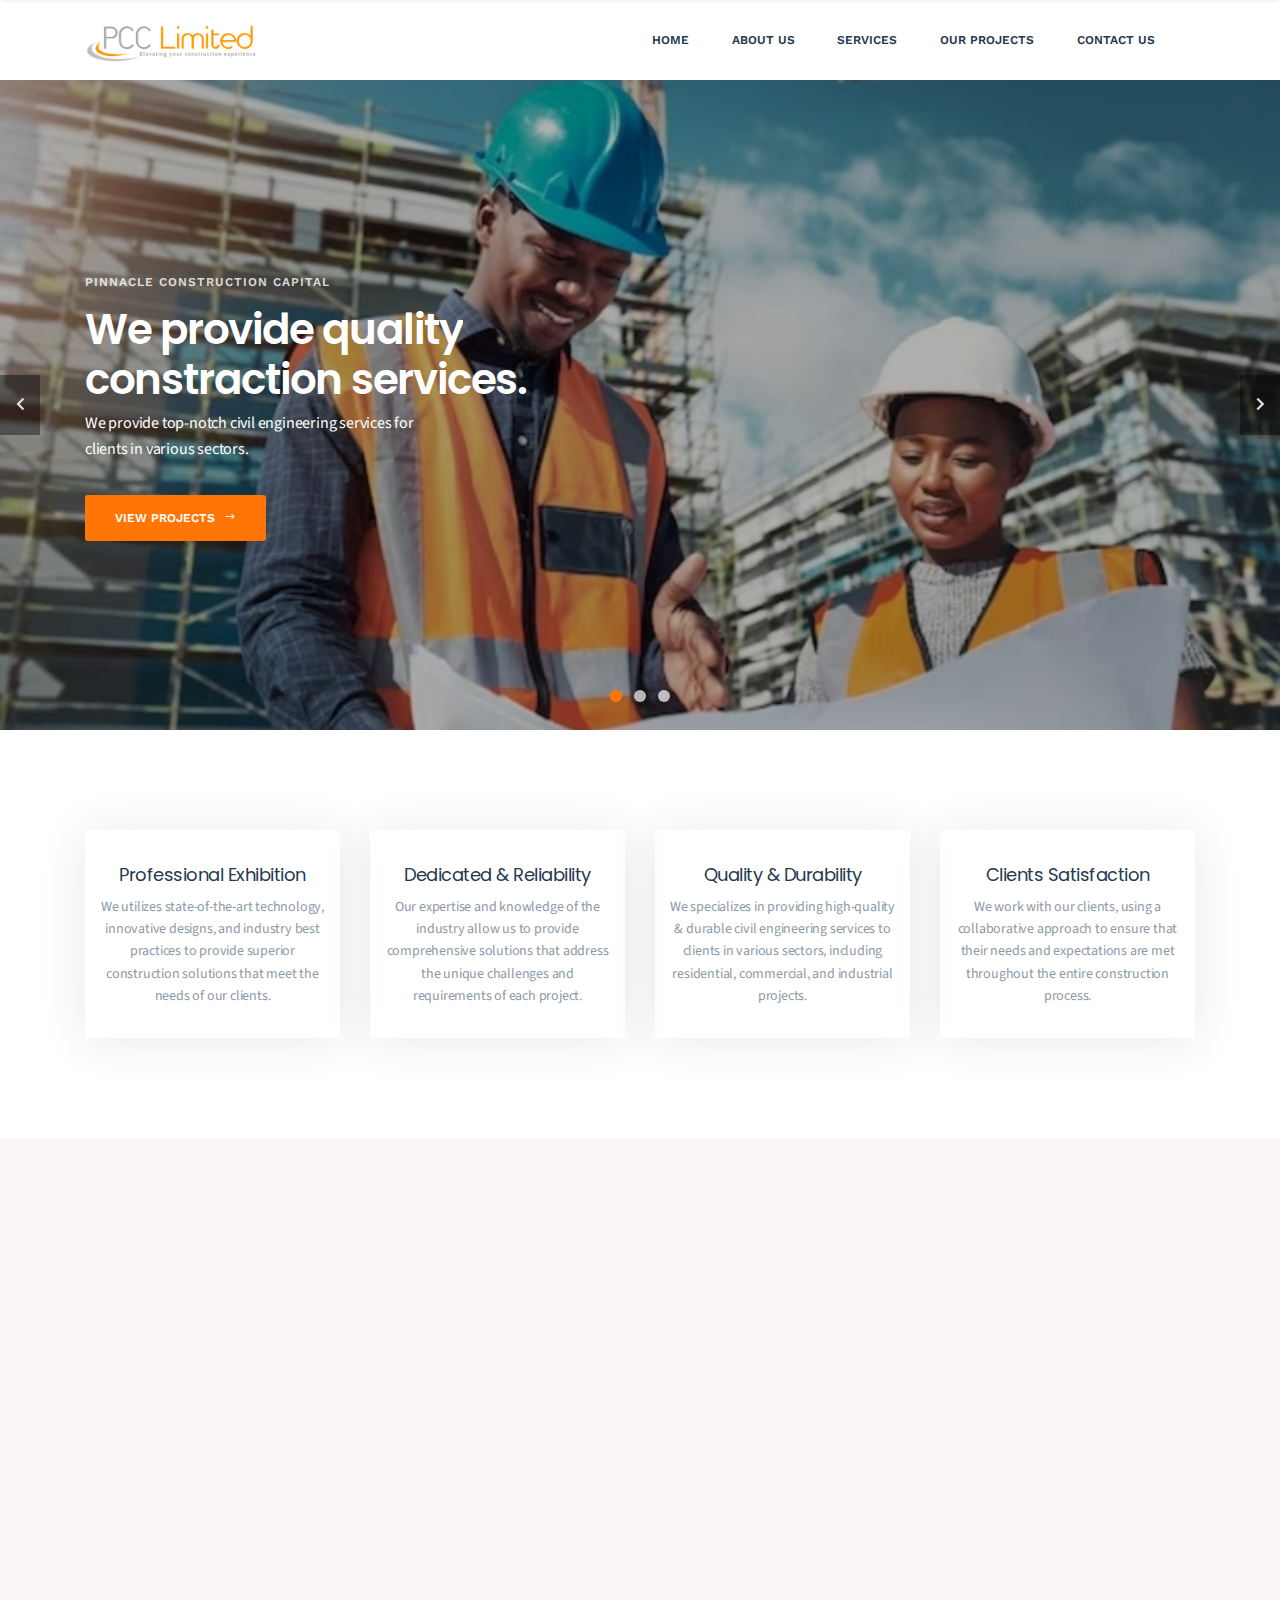
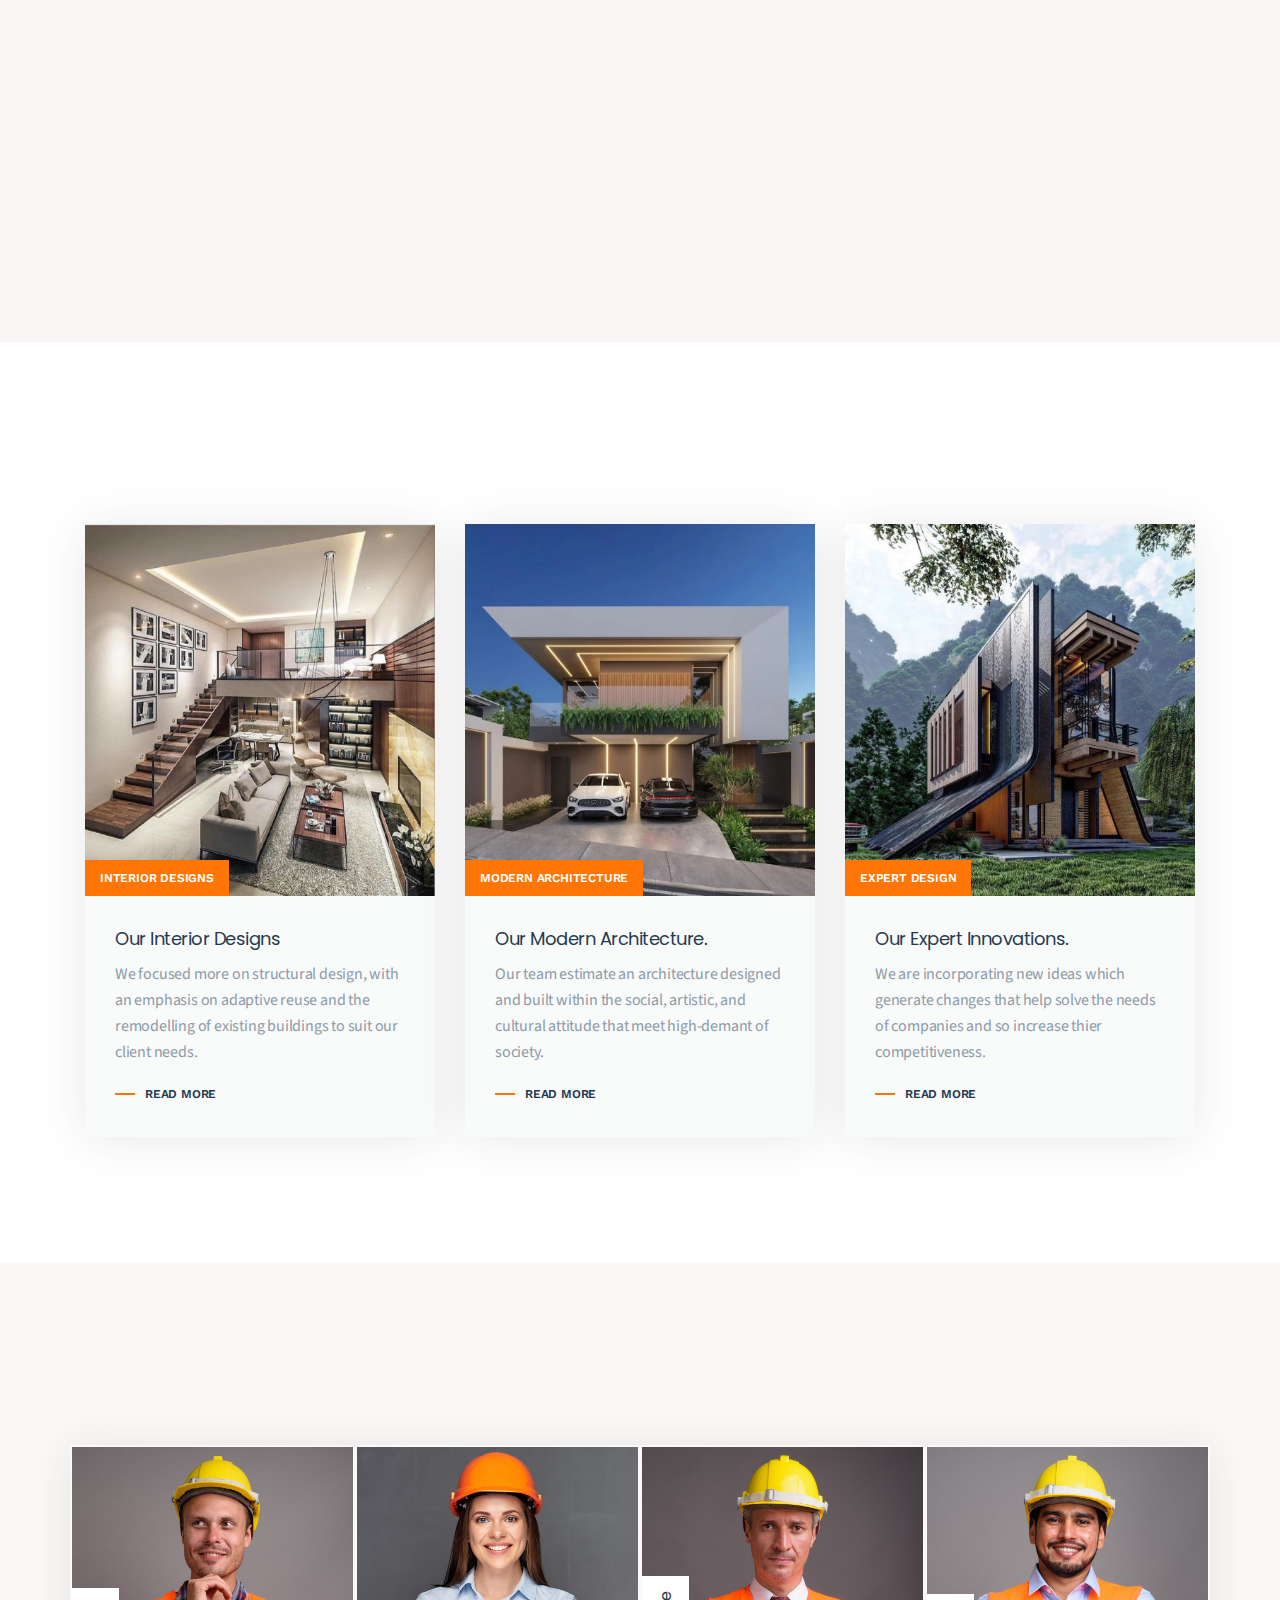
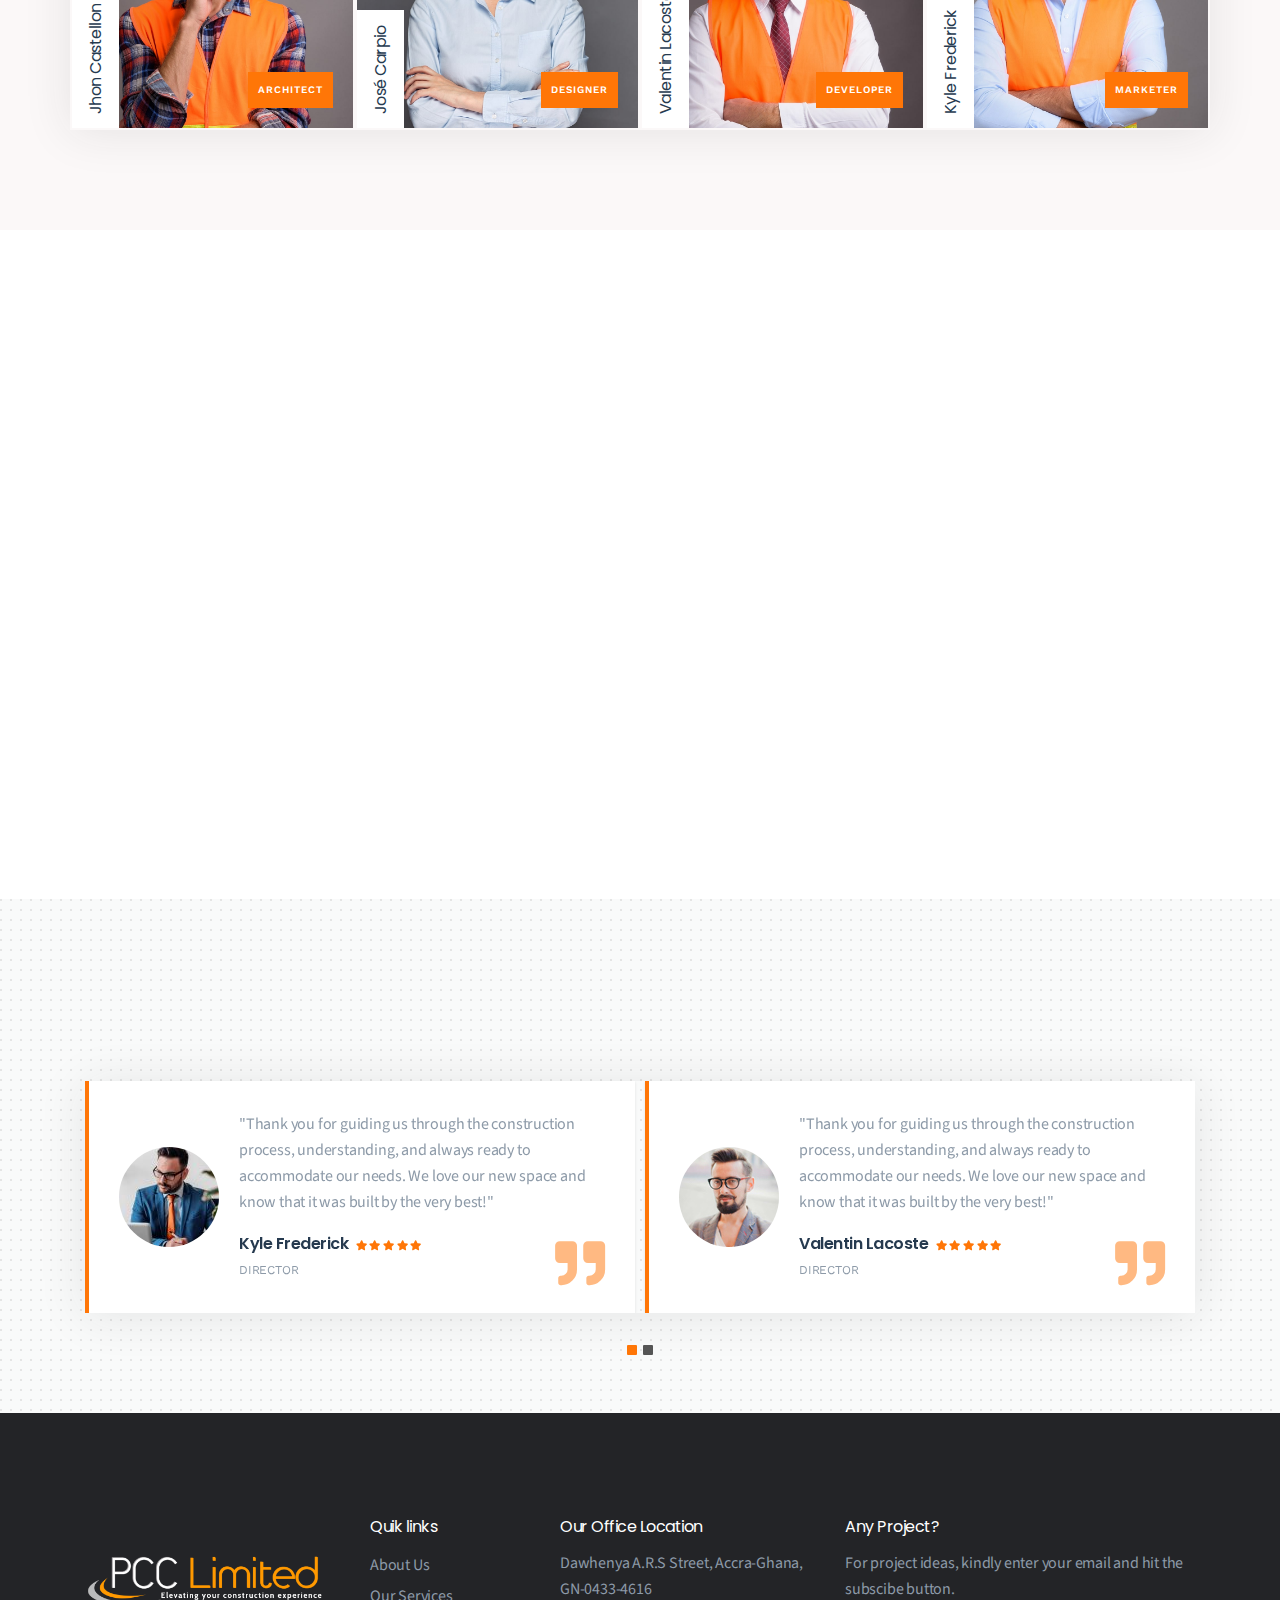
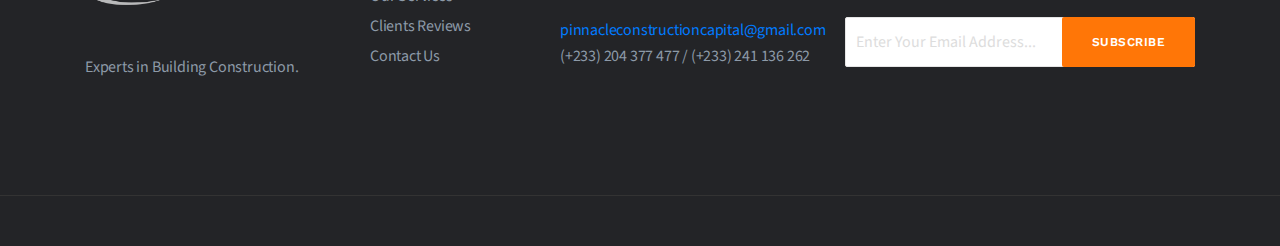
==== NetPro/index.html @ 0795a92e "Add new files" ====
<!doctype html>

<html class="no-js" lang="en">

<head>
<meta charset="utf-8">
<meta name="viewport" content="width=device-width, initial-scale=1">
<meta name="description" content="Construction & Building HTML Template">
<meta name="author" content="AlexaTheme">
<title>PCC Ltd |Home</title>
<link rel="shortcut icon" type="image/x-icon" href="img/pcc-limited.png">

<link rel="stylesheet" href="css/fontawesome.min.css">

<link rel="stylesheet" href="css/themify-icons.css">

<link rel="stylesheet" href="css/elegant-line-icons.css">

<link rel="stylesheet" href="css/elegant-font-icons.css">

<link rel="stylesheet" href="css/flaticon.css">

<link rel="stylesheet" href="css/animate.min.css">

<link rel="stylesheet" href="css/bootstrap.min.css">

<link rel="stylesheet" href="css/slick.css">

<link rel="stylesheet" href="css/slider.css">

<link rel="stylesheet" href="css/odometer.min.css">

<link rel="stylesheet" href="css/venobox/venobox.css">

<link rel="stylesheet" href="css/owl.carousel.css">

<link rel="stylesheet" href="css/main.css">

<link rel="stylesheet" href="css/responsive.css">
<script src="js/vendor/modernizr-2.8.3-respond-1.4.2.min.js"></script>
</head>
<body >

<div class="site-preloader-wrap">
<div class="spinner"></div>
</div>
<header class="header" style="background: #fff; ">
<div class="primary-header">
<div class="container">
<div class="primary-header-inner">
<div class="header-logo">
<a href="#"><img src="img/pcc-limited.png" alt="Indico"></a>
</div>
<div class="header-menu-wrap">
<ul class="dl-menu">
<li><a href="index.html">Home</a>

</li>
<li><a href="about-us.html">About Us</a>

</li>
<li><a href="services-2.html">Services</a>

</li>
<li><a href="projects.html">Our Projects</a>

</li>

<li><a href="contact.html">Contact Us</a></li>
</ul>
</div>
<div class="header-right">

<div class="mobile-menu-icon">
<div class="burger-menu">
<div class="line-menu line-half first-line"></div>
<div class="line-menu"></div>
<div class="line-menu line-half last-line"></div>
</div>
</div>
</div>
</div>
</div>
</div>
</header>
<div id="main-slider" class="dl-slider">
<div class="single-slide">
<div class="bg-img kenburns-top-right" style="background-image: url(img/111111.jpg);"></div>
<div class="overlay"></div>
<div class="slider-content-wrap d-flex align-items-center text-left">
<div class="container">
<div class="slider-content">
<div class="dl-caption medium"><div class="inner-layer"><div data-animation="fade-in-right" data-delay="1s">Pinnacle Construction Capital</div></div></div>
<div class="dl-caption big"><div class="inner-layer"><div data-animation="fade-in-left" data-delay="2s">We provide quality </div></div>
</div>
<div class="dl-caption big"><div class="inner-layer"><div data-animation="fade-in-left" data-delay="2.5s">constraction services.</div></div></div>
<div class="dl-caption small"><div class="inner-layer"><div data-animation="fade-in-left" data-delay="3s">We provide top-notch civil engineering services for <br>clients in various sectors.</div></div></div>
<div class="dl-btn-group">
<div class="inner-layer">
<a href="#" class="dl-btn" data-animation="fade-in-left" data-delay="3.5s">View Projects <i class="arrow_right"></i></a>
</div>
</div>
</div>
</div>
</div>
</div>
<div class="single-slide">
<div class="bg-img kenburns-top-right" style="background-image: url(img/back.jpg);"></div>
<div class="overlay"></div>
<div class="slider-content-wrap d-flex align-items-center text-center">
<div class="container">
<div class="slider-content">
<div class="dl-caption medium"><div class="inner-layer"><div data-animation="fade-in-top" data-delay="1s">Pinnacle Construction Capital</div></div></div>
<div class="dl-caption big"><div class="inner-layer"><div data-animation="fade-in-bottom" data-delay="2s">We are professional</div></div>
</div>
<div class="dl-caption big"><div class="inner-layer"><div data-animation="fade-in-bottom" data-delay="2.5s">for building construction.</div></div></div>
<div class="dl-caption small"><div class="inner-layer"><div data-animation="fade-in-bottom" data-delay="3s">We have provided quality remodeling and construction solutions for <br>residential and commercial properties .</div></div></div>
<div class="dl-btn-group">
<div class="inner-layer">
<a href="#" class="dl-btn" data-animation="fade-in-bottom" data-delay="3.5s">View Projects <i class="arrow_right"></i></a>
</div>
</div>
</div>
</div>
</div>
</div>
<div class="single-slide">
<div class="bg-img kenburns-top-right" style="background-image: url(img/pcct.png);"></div>
<div class="overlay"></div>
<div class="slider-content-wrap d-flex align-items-center text-right">
<div class="container">
<div class="slider-content">
<div class="dl-caption medium"><div class="inner-layer"><div data-animation="fade-in-left" data-delay="1s">Pinnacle Construction Capital</div></div></div>
<div class="dl-caption big"><div class="inner-layer"><div data-animation="fade-in-right" data-delay="2s">We are pleased to take care</div></div>
</div>
<div class="dl-caption big"><div class="inner-layer"><div data-animation="fade-in-right" data-delay="2.5s">of your construction project</div></div></div>
<div class="dl-caption small"><div class="inner-layer"><div data-animation="fade-in-right" data-delay="3s"> We used state-of-the-art technology and innovative designs to offer superior <br>construction solutions that meet our clients' needs.</div></div></div>
<div class="dl-btn-group">
<div class="inner-layer">
<a href="#" class="dl-btn" data-animation="fade-in-right" data-delay="3.5s">View Projects <i class="arrow_right"></i></a>
</div>
</div>
</div>
</div>
</div>
</div>
</div>
<section class="promo-section padding">
<div class="container">
<div class="row promo-wrap">
<div class="col-lg-3 col-sm-6 sm-padding">
<div class="promo-item box-shadow text-center wow fadeInUp" data-wow-delay="100ms">
<!-- <i class="flaticon-factory"></i> -->
<h3>Professional Exhibition</h3>
<p>We utilizes state-of-the-art technology, innovative designs, and industry best practices to provide superior construction solutions that meet the needs of our clients.</p>
</div>
</div>
<div class="col-lg-3 col-sm-6 sm-padding">
<div class="promo-item box-shadow text-center wow fadeInUp" data-wow-delay="300ms">
<!-- <i class="flaticon-worker"></i> -->
<h3>Dedicated & Reliability</h3>
<p >Our expertise and knowledge of the industry allow us to provide comprehensive solutions that address the unique challenges and requirements of each project.</p>
</div>
</div>
<div class="col-lg-3 col-sm-6 sm-padding">
<div class="promo-item box-shadow text-center wow fadeInUp" data-wow-delay="400ms">
<!-- <i class="flaticon-gear"></i> -->
<h3>Quality & Durability</h3>
<p>We specializes in providing high-quality & durable civil engineering services to clients in various sectors, including residential, commercial, and industrial projects.</p>
</div>
</div>
<div class="col-lg-3 col-sm-6 sm-padding">
<div class="promo-item box-shadow text-center wow fadeInUp" data-wow-delay="500ms">
<!-- <i class="flaticon-worker-1"></i> -->
<h3>Clients Satisfaction</h3>
<p>We work with our clients, using a collaborative approach to ensure that their needs and expectations are met throughout the entire construction process.</p>
</div>
</div>
</div>
</div>
</section>
<section class="service-section section-2 bg-grey padding" style="background: #FAF6F6;" >
<!-- <div class="dots"></div> -->
<div class="container">
<div class="row d-flex align-items-center">
<div class="col-lg-6 sm-padding">
<div class="service-content wow fadeInLeft">
<h2>Welcome to PCC Limited!</h2>
<p>Pinnacle Construction Capital Limited is a reputable construction firm that specializes in providing high-quality civil engineering services to clients in various sectors, including residential, commercial, and industrial. As a civil engineering company, Pinnacle Construction utilizes state-of-the-art technology, innovative designs, and industry best practices to provide superior construction solutions that meet the needs of its clients.</p>
<p>Our team of experienced civil engineers is well-equipped to handle a wide range of projects, including site development, roadway design, utility infrastructure, stormwater management, and much more. Our expertise and knowledge of the industry allow us to provide comprehensive solutions that address the unique challenges and requirements of each project.</p>
<a href="#" class="default-btn">Our All Services</a>
</div>
</div>
<div class="col-lg-6 sm-padding">
<div class="row services-list">
<div class="col-md-6 padding-15">
<div class="service-item box-shadow wow fadeInUp" data-wow-delay="100ms">
<!-- <i class="flaticon-loader"></i> -->
<h3>Our Vision!</h3>
<p>To be the leading innovator in the construction industry, recognized for our exceptional quality, unparalleled creativity, and commitment to sustainability.</p>
</div>
</div>
<div class="col-md-6 padding-15 offset-top">
<div class="service-item box-shadow wow fadeInUp" data-wow-delay="300ms">
<!-- <i class="flaticon-tanks"></i> -->
<h3>Our Standards</h3>
<p>We continuously invest in our people, technology, and processes to maintain our position as a leader in the industry and create a culture of innovation, excellence, and integrity.</p>
</div>
</div>
<div class="col-md-6 padding-15">
<div class="service-item box-shadow wow fadeInUp" data-wow-delay="400ms">
<!-- <i class="flaticon-refinery"></i> -->
<h3>Our Mission!</h3>
<p>We strive to exceed our clients' expectations by delivering high-quality construction solutions that meet their needs, budget, and timeline. We are dedicated to promoting sustainability by ensuring safety and well-being of our team and community.</p>
</div>
</div>
<div class="col-md-6 padding-15 offset-top">
<div class="service-item box-shadow wow fadeInUp" data-wow-delay="500ms">
<!-- <i class="flaticon-control-system"></i> -->
<h3>Our Construction Management</h3>
<p> We are committed to delivering outstanding results, with a focus on quality of a project's scope, safety, and customer satisfactionto.</p>
</div>
</div>
</div>
</div>
</div>
</div>
</section>
<!-- projects -->
<section class="blog-section padding">
<div class="container">
<div class="section-heading text-center mb-40 wow fadeInUp" data-wow-delay="100ms">
<!-- <span>From Blog</span> -->
<h2>Our Completed Projects</h2>
</div>
<div class="row blog-wrap">
<div class="col-lg-4 col-sm-6 sm-padding">
<div class="blog-item box-shadow">
<div class="blog-thumb">
<img src="img/project-05.jpg" alt="post">
<span class="category"><a href="#">Interior Designs</a></span>
</div>
<div class="blog-content">
<h3><a href="#">Our Interior Designs</a></h3>
<p>We focused more on structural design, with an emphasis on adaptive reuse and the remodelling of existing buildings to suit our client needs.</p>
<a href="#" class="read-more">Read More</a>
</div>
</div>
</div>
<div class="col-lg-4 col-sm-6 sm-padding">
<div class="blog-item box-shadow">
<div class="blog-thumb">
<img src="img/project-03.jpg" alt="post">
<span class="category"><a href="#">Modern Architecture</a></span>
</div>
<div class="blog-content">
<h3><a href="#">Our Modern Architecture.</a></h3>
<p>Our team estimate an architecture designed and built within the social, artistic, and cultural attitude that meet high-demant of society.</p>
<a href="#" class="read-more">Read More</a>
 </div>
</div>
</div>
<div class="col-lg-4 col-sm-6 sm-padding">
<div class="blog-item box-shadow">
<div class="blog-thumb">
<img src="img/porject-02.jpg" alt="post">
<span class="category"><a href="#">Expert Design</a></span>
</div>
<div class="blog-content">
<h3><a href="#">Our Expert Innovations.</a></h3>
<p>We are incorporating new ideas which generate changes that help solve the needs of companies and so increase thier competitiveness.</p>
<a href="#" class="read-more">Read More</a>
</div>
</div>
</div>
</div>
</div>
</section>


<!-- team section -->
<br> 
 <section class="team-section bg-gray padding" style="background: #FBF8F8;">
<!-- <div class="dots"></div> -->
<div class="container">
<div class="section-heading text-center mb-40 wow fadeInUp" data-wow-delay="100ms">
<!-- <span>Team</span> -->
<h2>Our Team Members</h2>
</div>
<div class="row team-wrap box-shadow">
<div class="col-lg-3 col-sm-6 padding-15">
<div class="team-item" style="margin: 2px;">
<div class="overlay"></div>
<img src="img/Worker-1.jpg" alt="team">
<div class="team-content">
<h3>Jhon Castellon</h3>
<span>Architect</span>
</div>
<ul class="team-social">
<li><a href="#"><i class="ti-facebook"></i></a></li>
<li><a href="#"><i class="ti-twitter"></i></a></li>
<li><a href="#"><i class="ti-instagram"></i></a></li>
<li><a href="#"><i class="ti-youtube"></i></a></li>
</ul>
</div>
</div>
<div class="col-lg-3 col-sm-6 padding-15">
<div class="team-item" style="margin: 2px;">
<div class="overlay"></div>
<img src="img/Worker-2.jpg" alt="team">
<div class="team-content">
<h3>José Carpio</h3>
<span>Designer</span>
</div>
<ul class="team-social">
<li><a href="#"><i class="ti-facebook"></i></a></li>
<li><a href="#"><i class="ti-twitter"></i></a></li>
<li><a href="#"><i class="ti-instagram"></i></a></li>
<li><a href="#"><i class="ti-youtube"></i></a></li>
</ul>
</div>
</div>
<div class="col-lg-3 col-sm-6 padding-15">
<div class="team-item" style="margin: 2px;">
<div class="overlay"></div>
<img src="img/Worker-3.jpg" alt="team">
<div class="team-content">
<h3>Valentin Lacoste</h3>
<span>Developer</span>
</div>
<ul class="team-social">
<li><a href="#"><i class="ti-facebook"></i></a></li>
<li><a href="#"><i class="ti-twitter"></i></a></li>
<li><a href="#"><i class="ti-instagram"></i></a></li>
<li><a href="#"><i class="ti-youtube"></i></a></li>
</ul>
</div>
</div>
<div class="col-lg-3 col-sm-6 padding-15">
<div class="team-item" style="margin: 2px;">
<div class="overlay"></div>
<img src="img/Worker-4.jpg" alt="team">
<div class="team-content">
<h3>Kyle Frederick</h3>
<span>Marketer</span>
</div>
<ul class="team-social">
<li><a href="#"><i class="ti-facebook"></i></a></li>
<li><a href="#"><i class="ti-twitter"></i></a></li>
<li><a href="#"><i class="ti-instagram"></i></a></li>
<li><a href="#"><i class="ti-youtube"></i></a></li>
</ul>
</div>
</div>
</div>
</div>
</section>
<section class="content-section padding">
<div class="container">
<div class="row content-wrap">
<div class="col-lg-6 sm-padding wow fadeInLeft" data-wow-delay="100ms">
<img class="box-shadow" src="img/why-us.jpg" alt="img">
</div>
<div class="col-lg-6 sm-padding">
<div class="content-info wow fadeInRight" data-wow-delay="300ms">
<h2>Why Pinnacle Construction Capital Limited?</h2>
<p>Our dedication lies in constructing a future that endures through the cultivation of a cooperative mindset, resulting in remarkable encounters, harmonious connections, and a community-oriented infrastructure. For us, construction is more than just a profession - it is our ardor. Each venture we embark on is approached with lofty goals and a commitment to delivering superior industry standards.</p>
<p>Our pride stems from our capability to effortlessly integrate the diverse skills of our skilled workers, subcontractors, and design experts to deliver projects on schedule, within budget, and to meet the elevated quality standards that our clients anticipate.</p>
<a href="#" class="default-btn">Read More</a>
</div>
</div>
</div>
</div>
</section>
<section class="testimonial-section bg-grey padding">
<div class="dots"></div>
<div class="container">
<div class="section-heading text-center mb-40 wow fadeInUp" data-wow-delay="100ms">
<!-- <span>Testimonial</span> -->
<h2>What Our Clients Says</h2>
</div>
<div id="testimonial-carousel" class="testimonial-carousel box-shadow owl-carousel">
<div class="testi-item d-flex align-items-center">
<img src="img/testi-1.jpg" alt="img">
<div class="testi-content">
<p>"Thank you for guiding us through the construction process, understanding, and always ready to accommodate our needs. We love our new space and know that it was built by the very best!"</p>
<h3>Kyle Frederick</h3>
<ul class="rattings">
<li><i class="fa fa-star"></i></li>
<li><i class="fa fa-star"></i></li>
<li><i class="fa fa-star"></i></li>
<li><i class="fa fa-star"></i></li>
<li><i class="fa fa-star"></i></li>
</ul>
<span>Director</span>
</div>
<i class="fa fa-quote-right"></i>
</div>
<div class="testi-item d-flex align-items-center">
<img src="img/testi-2.jpg" alt="img">
<div class="testi-content">
<p>"Thank you for guiding us through the construction process, understanding, and always ready to accommodate our needs. We love our new space and know that it was built by the very best!"</p>
<h3>Valentin Lacoste</h3>
<ul class="rattings">
<li><i class="fa fa-star"></i></li>
<li><i class="fa fa-star"></i></li>
<li><i class="fa fa-star"></i></li>
<li><i class="fa fa-star"></i></li>
<li><i class="fa fa-star"></i></li>
</ul>
<span>Director</span>
</div>
<i class="fa fa-quote-right"></i>
</div>
<div class="testi-item d-flex align-items-center">
<img src="img/testi-3.jpg" alt="img">
<div class="testi-content">
<p>"Thank you for guiding us through the construction process, understanding, and always ready to accommodate our needs. We love our new space and know that it was built by the very best!"</p>
<h3>José Carpio</h3>
<ul class="rattings">
<li><i class="fa fa-star"></i></li>
<li><i class="fa fa-star"></i></li>
<li><i class="fa fa-star"></i></li>
<li><i class="fa fa-star"></i></li>
<li><i class="fa fa-star"></i></li>
</ul>
<span>Director</span>
</div>
<i class="fa fa-quote-right"></i>
</div>
</div>
</div>
</section>

<!-- footer -->
<section class="widget-section padding">
<div class="container">
<div class="row">
<div class="col-lg-3 col-sm-6 sm-padding">
<div class="widget-content">
<a href="index.html"><img src="img/pcc-ltd.png" alt="brand"></a>
<p>Experts in Building Construction.</p>
</div>
</div>
<div class="col-lg-2 col-sm-6 sm-padding">
<div class="widget-content">
<h4>Quik links</h4>
<ul class="widget-links">
<li><a href="#">About Us</a></li>
<li><a href="#">Our Services</a></li>
<li><a href="#">Clients Reviews</a></li>
<li><a href="#">Contact Us</a></li>
</ul>
</div>
</div>
<div class="col-lg-3 col-sm-6 sm-padding">
<div class="widget-content">
<h4>Our Office Location</h4>
<p>Dawhenya A.R.S Street, Accra-Ghana, GN-0433-4616 </p>
<span><a href="mailto:pinnacleconstructioncapital@gmail.com" class="__cf_email__" data-cfemail="80c8e5ececefc0c1ece5f8e1d4e8e5ede5aeeee5f4">pinnacleconstructioncapital@gmail.com</a></span>
<span>(+233) 204 377 477 / (+233) 241 136 262</span>
</div>
</div>
<div class="col-lg-4 col-sm-6 sm-padding">
<div class="widget-content">
<h4>Any Project?</h4>
<p>For project ideas, kindly enter your email and hit the subscibe button.</p>
<div class="subscribe-box clearfix">
<div class="subscribe-form-wrap">
<form action="#" class="subscribe-form">
<input type="email" name="email" id="subs-email" class="form-input" placeholder="Enter Your Email Address...">
<button type="submit" class="submit-btn">Subscribe</button>
<div id="subscribe-result">
<p class="subscription-success"></p>
<p class="subscription-error"></p>
</div>
</form>
</div>
</div>
</div>
</div>
</div>
</div>
</section>
<footer class="footer-section align-center">
<div class="container">
<!-- <p><a href="templateshub.net">Templates Hub</a></p> -->
</div>
</footer>
<a data-scroll href="#header" id="scroll-to-top"><i class="arrow_carrot-up"></i></a>

<script data-cfasync="false" src="../../cdn-cgi/scripts/5c5dd728/cloudflare-static/email-decode.min.js"></script><script src="js/vendor/jquery-1.12.4.min.js"></script>

<script src="js/vendor/bootstrap.min.js"></script>

<script src="js/vendor/tether.min.js"></script>

<script src="js/vendor/headroom.min.js"></script>

<script src="js/vendor/owl.carousel.min.js"></script>

<script src="js/vendor/smooth-scroll.min.js"></script>

<script src="js/vendor/venobox.min.js"></script>

<script src="js/vendor/jquery.ajaxchimp.min.js"></script>

<script src="js/vendor/slick.min.js"></script>

<script src="js/vendor/waypoints.min.js"></script>

<script src="js/vendor/odometer.min.js"></script>

<script src="js/vendor/wow.min.js"></script>

<script src="js/main.js"></script>
</body>
</html>
---- NetPro/css/themify-icons.css ----
@font-face{font-family:themify;src:url(../fonts/themify9f24.eot?-fvbane);src:url(../fonts/themifyd41d.eot?#iefix-fvbane) format('embedded-opentype'),url(../fonts/themify9f24.woff?-fvbane) format('woff'),url(../fonts/themify9f24.ttf?-fvbane) format('truetype'),url(../fonts/themify9f24.svg?-fvbane#themify) format('svg');font-weight:400;font-style:normal}[class*=" ti-"],[class^=ti-]{font-family:themify;speak:none;font-style:normal;font-weight:400;font-variant:normal;text-transform:none;line-height:1;-webkit-font-smoothing:antialiased;-moz-osx-font-smoothing:grayscale}.ti-wand:before{content:"\e600"}.ti-volume:before{content:"\e601"}.ti-user:before{content:"\e602"}.ti-unlock:before{content:"\e603"}.ti-unlink:before{content:"\e604"}.ti-trash:before{content:"\e605"}.ti-thought:before{content:"\e606"}.ti-target:before{content:"\e607"}.ti-tag:before{content:"\e608"}.ti-tablet:before{content:"\e609"}.ti-star:before{content:"\e60a"}.ti-spray:before{content:"\e60b"}.ti-signal:before{content:"\e60c"}.ti-shopping-cart:before{content:"\e60d"}.ti-shopping-cart-full:before{content:"\e60e"}.ti-settings:before{content:"\e60f"}.ti-search:before{content:"\e610"}.ti-zoom-in:before{content:"\e611"}.ti-zoom-out:before{content:"\e612"}.ti-cut:before{content:"\e613"}.ti-ruler:before{content:"\e614"}.ti-ruler-pencil:before{content:"\e615"}.ti-ruler-alt:before{content:"\e616"}.ti-bookmark:before{content:"\e617"}.ti-bookmark-alt:before{content:"\e618"}.ti-reload:before{content:"\e619"}.ti-plus:before{content:"\e61a"}.ti-pin:before{content:"\e61b"}.ti-pencil:before{content:"\e61c"}.ti-pencil-alt:before{content:"\e61d"}.ti-paint-roller:before{content:"\e61e"}.ti-paint-bucket:before{content:"\e61f"}.ti-na:before{content:"\e620"}.ti-mobile:before{content:"\e621"}.ti-minus:before{content:"\e622"}.ti-medall:before{content:"\e623"}.ti-medall-alt:before{content:"\e624"}.ti-marker:before{content:"\e625"}.ti-marker-alt:before{content:"\e626"}.ti-arrow-up:before{content:"\e627"}.ti-arrow-right:before{content:"\e628"}.ti-arrow-left:before{content:"\e629"}.ti-arrow-down:before{content:"\e62a"}.ti-lock:before{content:"\e62b"}.ti-location-arrow:before{content:"\e62c"}.ti-link:before{content:"\e62d"}.ti-layout:before{content:"\e62e"}.ti-layers:before{content:"\e62f"}.ti-layers-alt:before{content:"\e630"}.ti-key:before{content:"\e631"}.ti-import:before{content:"\e632"}.ti-image:before{content:"\e633"}.ti-heart:before{content:"\e634"}.ti-heart-broken:before{content:"\e635"}.ti-hand-stop:before{content:"\e636"}.ti-hand-open:before{content:"\e637"}.ti-hand-drag:before{content:"\e638"}.ti-folder:before{content:"\e639"}.ti-flag:before{content:"\e63a"}.ti-flag-alt:before{content:"\e63b"}.ti-flag-alt-2:before{content:"\e63c"}.ti-eye:before{content:"\e63d"}.ti-export:before{content:"\e63e"}.ti-exchange-vertical:before{content:"\e63f"}.ti-desktop:before{content:"\e640"}.ti-cup:before{content:"\e641"}.ti-crown:before{content:"\e642"}.ti-comments:before{content:"\e643"}.ti-comment:before{content:"\e644"}.ti-comment-alt:before{content:"\e645"}.ti-close:before{content:"\e646"}.ti-clip:before{content:"\e647"}.ti-angle-up:before{content:"\e648"}.ti-angle-right:before{content:"\e649"}.ti-angle-left:before{content:"\e64a"}.ti-angle-down:before{content:"\e64b"}.ti-check:before{content:"\e64c"}.ti-check-box:before{content:"\e64d"}.ti-camera:before{content:"\e64e"}.ti-announcement:before{content:"\e64f"}.ti-brush:before{content:"\e650"}.ti-briefcase:before{content:"\e651"}.ti-bolt:before{content:"\e652"}.ti-bolt-alt:before{content:"\e653"}.ti-blackboard:before{content:"\e654"}.ti-bag:before{content:"\e655"}.ti-move:before{content:"\e656"}.ti-arrows-vertical:before{content:"\e657"}.ti-arrows-horizontal:before{content:"\e658"}.ti-fullscreen:before{content:"\e659"}.ti-arrow-top-right:before{content:"\e65a"}.ti-arrow-top-left:before{content:"\e65b"}.ti-arrow-circle-up:before{content:"\e65c"}.ti-arrow-circle-right:before{content:"\e65d"}.ti-arrow-circle-left:before{content:"\e65e"}.ti-arrow-circle-down:before{content:"\e65f"}.ti-angle-double-up:before{content:"\e660"}.ti-angle-double-right:before{content:"\e661"}.ti-angle-double-left:before{content:"\e662"}.ti-angle-double-down:before{content:"\e663"}.ti-zip:before{content:"\e664"}.ti-world:before{content:"\e665"}.ti-wheelchair:before{content:"\e666"}.ti-view-list:before{content:"\e667"}.ti-view-list-alt:before{content:"\e668"}.ti-view-grid:before{content:"\e669"}.ti-uppercase:before{content:"\e66a"}.ti-upload:before{content:"\e66b"}.ti-underline:before{content:"\e66c"}.ti-truck:before{content:"\e66d"}.ti-timer:before{content:"\e66e"}.ti-ticket:before{content:"\e66f"}.ti-thumb-up:before{content:"\e670"}.ti-thumb-down:before{content:"\e671"}.ti-text:before{content:"\e672"}.ti-stats-up:before{content:"\e673"}.ti-stats-down:before{content:"\e674"}.ti-split-v:before{content:"\e675"}.ti-split-h:before{content:"\e676"}.ti-smallcap:before{content:"\e677"}.ti-shine:before{content:"\e678"}.ti-shift-right:before{content:"\e679"}.ti-shift-left:before{content:"\e67a"}.ti-shield:before{content:"\e67b"}.ti-notepad:before{content:"\e67c"}.ti-server:before{content:"\e67d"}.ti-quote-right:before{content:"\e67e"}.ti-quote-left:before{content:"\e67f"}.ti-pulse:before{content:"\e680"}.ti-printer:before{content:"\e681"}.ti-power-off:before{content:"\e682"}.ti-plug:before{content:"\e683"}.ti-pie-chart:before{content:"\e684"}.ti-paragraph:before{content:"\e685"}.ti-panel:before{content:"\e686"}.ti-package:before{content:"\e687"}.ti-music:before{content:"\e688"}.ti-music-alt:before{content:"\e689"}.ti-mouse:before{content:"\e68a"}.ti-mouse-alt:before{content:"\e68b"}.ti-money:before{content:"\e68c"}.ti-microphone:before{content:"\e68d"}.ti-menu:before{content:"\e68e"}.ti-menu-alt:before{content:"\e68f"}.ti-map:before{content:"\e690"}.ti-map-alt:before{content:"\e691"}.ti-loop:before{content:"\e692"}.ti-location-pin:before{content:"\e693"}.ti-list:before{content:"\e694"}.ti-light-bulb:before{content:"\e695"}.ti-Italic:before{content:"\e696"}.ti-info:before{content:"\e697"}.ti-infinite:before{content:"\e698"}.ti-id-badge:before{content:"\e699"}.ti-hummer:before{content:"\e69a"}.ti-home:before{content:"\e69b"}.ti-help:before{content:"\e69c"}.ti-headphone:before{content:"\e69d"}.ti-harddrives:before{content:"\e69e"}.ti-harddrive:before{content:"\e69f"}.ti-gift:before{content:"\e6a0"}.ti-game:before{content:"\e6a1"}.ti-filter:before{content:"\e6a2"}.ti-files:before{content:"\e6a3"}.ti-file:before{content:"\e6a4"}.ti-eraser:before{content:"\e6a5"}.ti-envelope:before{content:"\e6a6"}.ti-download:before{content:"\e6a7"}.ti-direction:before{content:"\e6a8"}.ti-direction-alt:before{content:"\e6a9"}.ti-dashboard:before{content:"\e6aa"}.ti-control-stop:before{content:"\e6ab"}.ti-control-shuffle:before{content:"\e6ac"}.ti-control-play:before{content:"\e6ad"}.ti-control-pause:before{content:"\e6ae"}.ti-control-forward:before{content:"\e6af"}.ti-control-backward:before{content:"\e6b0"}.ti-cloud:before{content:"\e6b1"}.ti-cloud-up:before{content:"\e6b2"}.ti-cloud-down:before{content:"\e6b3"}.ti-clipboard:before{content:"\e6b4"}.ti-car:before{content:"\e6b5"}.ti-calendar:before{content:"\e6b6"}.ti-book:before{content:"\e6b7"}.ti-bell:before{content:"\e6b8"}.ti-basketball:before{content:"\e6b9"}.ti-bar-chart:before{content:"\e6ba"}.ti-bar-chart-alt:before{content:"\e6bb"}.ti-back-right:before{content:"\e6bc"}.ti-back-left:before{content:"\e6bd"}.ti-arrows-corner:before{content:"\e6be"}.ti-archive:before{content:"\e6bf"}.ti-anchor:before{content:"\e6c0"}.ti-align-right:before{content:"\e6c1"}.ti-align-left:before{content:"\e6c2"}.ti-align-justify:before{content:"\e6c3"}.ti-align-center:before{content:"\e6c4"}.ti-alert:before{content:"\e6c5"}.ti-alarm-clock:before{content:"\e6c6"}.ti-agenda:before{content:"\e6c7"}.ti-write:before{content:"\e6c8"}.ti-window:before{content:"\e6c9"}.ti-widgetized:before{content:"\e6ca"}.ti-widget:before{content:"\e6cb"}.ti-widget-alt:before{content:"\e6cc"}.ti-wallet:before{content:"\e6cd"}.ti-video-clapper:before{content:"\e6ce"}.ti-video-camera:before{content:"\e6cf"}.ti-vector:before{content:"\e6d0"}.ti-themify-logo:before{content:"\e6d1"}.ti-themify-favicon:before{content:"\e6d2"}.ti-themify-favicon-alt:before{content:"\e6d3"}.ti-support:before{content:"\e6d4"}.ti-stamp:before{content:"\e6d5"}.ti-split-v-alt:before{content:"\e6d6"}.ti-slice:before{content:"\e6d7"}.ti-shortcode:before{content:"\e6d8"}.ti-shift-right-alt:before{content:"\e6d9"}.ti-shift-left-alt:before{content:"\e6da"}.ti-ruler-alt-2:before{content:"\e6db"}.ti-receipt:before{content:"\e6dc"}.ti-pin2:before{content:"\e6dd"}.ti-pin-alt:before{content:"\e6de"}.ti-pencil-alt2:before{content:"\e6df"}.ti-palette:before{content:"\e6e0"}.ti-more:before{content:"\e6e1"}.ti-more-alt:before{content:"\e6e2"}.ti-microphone-alt:before{content:"\e6e3"}.ti-magnet:before{content:"\e6e4"}.ti-line-double:before{content:"\e6e5"}.ti-line-dotted:before{content:"\e6e6"}.ti-line-dashed:before{content:"\e6e7"}.ti-layout-width-full:before{content:"\e6e8"}.ti-layout-width-default:before{content:"\e6e9"}.ti-layout-width-default-alt:before{content:"\e6ea"}.ti-layout-tab:before{content:"\e6eb"}.ti-layout-tab-window:before{content:"\e6ec"}.ti-layout-tab-v:before{content:"\e6ed"}.ti-layout-tab-min:before{content:"\e6ee"}.ti-layout-slider:before{content:"\e6ef"}.ti-layout-slider-alt:before{content:"\e6f0"}.ti-layout-sidebar-right:before{content:"\e6f1"}.ti-layout-sidebar-none:before{content:"\e6f2"}.ti-layout-sidebar-left:before{content:"\e6f3"}.ti-layout-placeholder:before{content:"\e6f4"}.ti-layout-menu:before{content:"\e6f5"}.ti-layout-menu-v:before{content:"\e6f6"}.ti-layout-menu-separated:before{content:"\e6f7"}.ti-layout-menu-full:before{content:"\e6f8"}.ti-layout-media-right-alt:before{content:"\e6f9"}.ti-layout-media-right:before{content:"\e6fa"}.ti-layout-media-overlay:before{content:"\e6fb"}.ti-layout-media-overlay-alt:before{content:"\e6fc"}.ti-layout-media-overlay-alt-2:before{content:"\e6fd"}.ti-layout-media-left-alt:before{content:"\e6fe"}.ti-layout-media-left:before{content:"\e6ff"}.ti-layout-media-center-alt:before{content:"\e700"}.ti-layout-media-center:before{content:"\e701"}.ti-layout-list-thumb:before{content:"\e702"}.ti-layout-list-thumb-alt:before{content:"\e703"}.ti-layout-list-post:before{content:"\e704"}.ti-layout-list-large-image:before{content:"\e705"}.ti-layout-line-solid:before{content:"\e706"}.ti-layout-grid4:before{content:"\e707"}.ti-layout-grid3:before{content:"\e708"}.ti-layout-grid2:before{content:"\e709"}.ti-layout-grid2-thumb:before{content:"\e70a"}.ti-layout-cta-right:before{content:"\e70b"}.ti-layout-cta-left:before{content:"\e70c"}.ti-layout-cta-center:before{content:"\e70d"}.ti-layout-cta-btn-right:before{content:"\e70e"}.ti-layout-cta-btn-left:before{content:"\e70f"}.ti-layout-column4:before{content:"\e710"}.ti-layout-column3:before{content:"\e711"}.ti-layout-column2:before{content:"\e712"}.ti-layout-accordion-separated:before{content:"\e713"}.ti-layout-accordion-merged:before{content:"\e714"}.ti-layout-accordion-list:before{content:"\e715"}.ti-ink-pen:before{content:"\e716"}.ti-info-alt:before{content:"\e717"}.ti-help-alt:before{content:"\e718"}.ti-headphone-alt:before{content:"\e719"}.ti-hand-point-up:before{content:"\e71a"}.ti-hand-point-right:before{content:"\e71b"}.ti-hand-point-left:before{content:"\e71c"}.ti-hand-point-down:before{content:"\e71d"}.ti-gallery:before{content:"\e71e"}.ti-face-smile:before{content:"\e71f"}.ti-face-sad:before{content:"\e720"}.ti-credit-card:before{content:"\e721"}.ti-control-skip-forward:before{content:"\e722"}.ti-control-skip-backward:before{content:"\e723"}.ti-control-record:before{content:"\e724"}.ti-control-eject:before{content:"\e725"}.ti-comments-smiley:before{content:"\e726"}.ti-brush-alt:before{content:"\e727"}.ti-youtube:before{content:"\e728"}.ti-vimeo:before{content:"\e729"}.ti-twitter:before{content:"\e72a"}.ti-time:before{content:"\e72b"}.ti-tumblr:before{content:"\e72c"}.ti-skype:before{content:"\e72d"}.ti-share:before{content:"\e72e"}.ti-share-alt:before{content:"\e72f"}.ti-rocket:before{content:"\e730"}.ti-pinterest:before{content:"\e731"}.ti-new-window:before{content:"\e732"}.ti-microsoft:before{content:"\e733"}.ti-list-ol:before{content:"\e734"}.ti-linkedin:before{content:"\e735"}.ti-layout-sidebar-2:before{content:"\e736"}.ti-layout-grid4-alt:before{content:"\e737"}.ti-layout-grid3-alt:before{content:"\e738"}.ti-layout-grid2-alt:before{content:"\e739"}.ti-layout-column4-alt:before{content:"\e73a"}.ti-layout-column3-alt:before{content:"\e73b"}.ti-layout-column2-alt:before{content:"\e73c"}.ti-instagram:before{content:"\e73d"}.ti-google:before{content:"\e73e"}.ti-github:before{content:"\e73f"}.ti-flickr:before{content:"\e740"}.ti-facebook:before{content:"\e741"}.ti-dropbox:before{content:"\e742"}.ti-dribbble:before{content:"\e743"}.ti-apple:before{content:"\e744"}.ti-android:before{content:"\e745"}.ti-save:before{content:"\e746"}.ti-save-alt:before{content:"\e747"}.ti-yahoo:before{content:"\e748"}.ti-wordpress:before{content:"\e749"}.ti-vimeo-alt:before{content:"\e74a"}.ti-twitter-alt:before{content:"\e74b"}.ti-tumblr-alt:before{content:"\e74c"}.ti-trello:before{content:"\e74d"}.ti-stack-overflow:before{content:"\e74e"}.ti-soundcloud:before{content:"\e74f"}.ti-sharethis:before{content:"\e750"}.ti-sharethis-alt:before{content:"\e751"}.ti-reddit:before{content:"\e752"}.ti-pinterest-alt:before{content:"\e753"}.ti-microsoft-alt:before{content:"\e754"}.ti-linux:before{content:"\e755"}.ti-jsfiddle:before{content:"\e756"}.ti-joomla:before{content:"\e757"}.ti-html5:before{content:"\e758"}.ti-flickr-alt:before{content:"\e759"}.ti-email:before{content:"\e75a"}.ti-drupal:before{content:"\e75b"}.ti-dropbox-alt:before{content:"\e75c"}.ti-css3:before{content:"\e75d"}.ti-rss:before{content:"\e75e"}.ti-rss-alt:before{content:"\e75f"}
---- NetPro/css/elegant-line-icons.css ----
@font-face{font-family:et-line;src:url(../fonts/et-line.eot);src:url(../fonts/et-lined41d.eot?#iefix) format('embedded-opentype'),url(../fonts/et-line.woff) format('woff'),url(../fonts/et-line.ttf) format('truetype'),url(../fonts/et-line.svg#et-line) format('svg');font-weight:400;font-style:normal}[data-icon]:before{font-family:et-line;content:attr(data-icon);speak:none;font-weight:400;font-variant:normal;text-transform:none;line-height:1;-webkit-font-smoothing:antialiased;-moz-osx-font-smoothing:grayscale;display:inline-block}.icon-mobile,.icon-laptop,.icon-desktop,.icon-tablet,.icon-phone,.icon-document,.icon-documents,.icon-search,.icon-clipboard,.icon-newspaper,.icon-notebook,.icon-book-open,.icon-browser,.icon-calendar,.icon-presentation,.icon-picture,.icon-pictures,.icon-video,.icon-camera,.icon-printer,.icon-toolbox,.icon-briefcase,.icon-wallet,.icon-gift,.icon-bargraph,.icon-grid,.icon-expand,.icon-focus,.icon-edit,.icon-adjustments,.icon-ribbon,.icon-hourglass,.icon-lock,.icon-megaphone,.icon-shield,.icon-trophy,.icon-flag,.icon-map,.icon-puzzle,.icon-basket,.icon-envelope,.icon-streetsign,.icon-telescope,.icon-gears,.icon-key,.icon-paperclip,.icon-attachment,.icon-pricetags,.icon-lightbulb,.icon-layers,.icon-pencil,.icon-tools,.icon-tools-2,.icon-scissors,.icon-paintbrush,.icon-magnifying-glass,.icon-circle-compass,.icon-linegraph,.icon-mic,.icon-strategy,.icon-beaker,.icon-caution,.icon-recycle,.icon-anchor,.icon-profile-male,.icon-profile-female,.icon-bike,.icon-wine,.icon-hotairballoon,.icon-globe,.icon-genius,.icon-map-pin,.icon-dial,.icon-chat,.icon-heart,.icon-cloud,.icon-upload,.icon-download,.icon-target,.icon-hazardous,.icon-piechart,.icon-speedometer,.icon-global,.icon-compass,.icon-lifesaver,.icon-clock,.icon-aperture,.icon-quote,.icon-scope,.icon-alarmclock,.icon-refresh,.icon-happy,.icon-sad,.icon-facebook,.icon-twitter,.icon-googleplus,.icon-rss,.icon-tumblr,.icon-linkedin,.icon-dribbble{font-family:et-line;speak:none;font-style:normal;font-weight:400;font-variant:normal;text-transform:none;line-height:1;-webkit-font-smoothing:antialiased;-moz-osx-font-smoothing:grayscale;display:inline-block}.icon-mobile:before{content:"\e000"}.icon-laptop:before{content:"\e001"}.icon-desktop:before{content:"\e002"}.icon-tablet:before{content:"\e003"}.icon-phone:before{content:"\e004"}.icon-document:before{content:"\e005"}.icon-documents:before{content:"\e006"}.icon-search:before{content:"\e007"}.icon-clipboard:before{content:"\e008"}.icon-newspaper:before{content:"\e009"}.icon-notebook:before{content:"\e00a"}.icon-book-open:before{content:"\e00b"}.icon-browser:before{content:"\e00c"}.icon-calendar:before{content:"\e00d"}.icon-presentation:before{content:"\e00e"}.icon-picture:before{content:"\e00f"}.icon-pictures:before{content:"\e010"}.icon-video:before{content:"\e011"}.icon-camera:before{content:"\e012"}.icon-printer:before{content:"\e013"}.icon-toolbox:before{content:"\e014"}.icon-briefcase:before{content:"\e015"}.icon-wallet:before{content:"\e016"}.icon-gift:before{content:"\e017"}.icon-bargraph:before{content:"\e018"}.icon-grid:before{content:"\e019"}.icon-expand:before{content:"\e01a"}.icon-focus:before{content:"\e01b"}.icon-edit:before{content:"\e01c"}.icon-adjustments:before{content:"\e01d"}.icon-ribbon:before{content:"\e01e"}.icon-hourglass:before{content:"\e01f"}.icon-lock:before{content:"\e020"}.icon-megaphone:before{content:"\e021"}.icon-shield:before{content:"\e022"}.icon-trophy:before{content:"\e023"}.icon-flag:before{content:"\e024"}.icon-map:before{content:"\e025"}.icon-puzzle:before{content:"\e026"}.icon-basket:before{content:"\e027"}.icon-envelope:before{content:"\e028"}.icon-streetsign:before{content:"\e029"}.icon-telescope:before{content:"\e02a"}.icon-gears:before{content:"\e02b"}.icon-key:before{content:"\e02c"}.icon-paperclip:before{content:"\e02d"}.icon-attachment:before{content:"\e02e"}.icon-pricetags:before{content:"\e02f"}.icon-lightbulb:before{content:"\e030"}.icon-layers:before{content:"\e031"}.icon-pencil:before{content:"\e032"}.icon-tools:before{content:"\e033"}.icon-tools-2:before{content:"\e034"}.icon-scissors:before{content:"\e035"}.icon-paintbrush:before{content:"\e036"}.icon-magnifying-glass:before{content:"\e037"}.icon-circle-compass:before{content:"\e038"}.icon-linegraph:before{content:"\e039"}.icon-mic:before{content:"\e03a"}.icon-strategy:before{content:"\e03b"}.icon-beaker:before{content:"\e03c"}.icon-caution:before{content:"\e03d"}.icon-recycle:before{content:"\e03e"}.icon-anchor:before{content:"\e03f"}.icon-profile-male:before{content:"\e040"}.icon-profile-female:before{content:"\e041"}.icon-bike:before{content:"\e042"}.icon-wine:before{content:"\e043"}.icon-hotairballoon:before{content:"\e044"}.icon-globe:before{content:"\e045"}.icon-genius:before{content:"\e046"}.icon-map-pin:before{content:"\e047"}.icon-dial:before{content:"\e048"}.icon-chat:before{content:"\e049"}.icon-heart:before{content:"\e04a"}.icon-cloud:before{content:"\e04b"}.icon-upload:before{content:"\e04c"}.icon-download:before{content:"\e04d"}.icon-target:before{content:"\e04e"}.icon-hazardous:before{content:"\e04f"}.icon-piechart:before{content:"\e050"}.icon-speedometer:before{content:"\e051"}.icon-global:before{content:"\e052"}.icon-compass:before{content:"\e053"}.icon-lifesaver:before{content:"\e054"}.icon-clock:before{content:"\e055"}.icon-aperture:before{content:"\e056"}.icon-quote:before{content:"\e057"}.icon-scope:before{content:"\e058"}.icon-alarmclock:before{content:"\e059"}.icon-refresh:before{content:"\e05a"}.icon-happy:before{content:"\e05b"}.icon-sad:before{content:"\e05c"}.icon-facebook:before{content:"\e05d"}.icon-twitter:before{content:"\e05e"}.icon-googleplus:before{content:"\e05f"}.icon-rss:before{content:"\e060"}.icon-tumblr:before{content:"\e061"}.icon-linkedin:before{content:"\e062"}.icon-dribbble:before{content:"\e063"}
---- NetPro/css/elegant-font-icons.css ----
@font-face{font-family:eleganticons;src:url(../fonts/ElegantIcons.eot);src:url(../fonts/ElegantIconsd41d.eot?#iefix) format('embedded-opentype'),url(../fonts/ElegantIcons.woff) format('woff'),url(../fonts/ElegantIcons.ttf) format('truetype'),url(../fonts/ElegantIcons.svg#ElegantIcons) format('svg');font-weight:400;font-style:normal}[data-icon]:before{font-family:eleganticons;content:attr(data-icon);speak:none;font-weight:400;font-variant:normal;text-transform:none;line-height:1;-webkit-font-smoothing:antialiased;-moz-osx-font-smoothing:grayscale}.arrow_up,.arrow_down,.arrow_left,.arrow_right,.arrow_left-up,.arrow_right-up,.arrow_right-down,.arrow_left-down,.arrow-up-down,.arrow_up-down_alt,.arrow_left-right_alt,.arrow_left-right,.arrow_expand_alt2,.arrow_expand_alt,.arrow_condense,.arrow_expand,.arrow_move,.arrow_carrot-up,.arrow_carrot-down,.arrow_carrot-left,.arrow_carrot-right,.arrow_carrot-2up,.arrow_carrot-2down,.arrow_carrot-2left,.arrow_carrot-2right,.arrow_carrot-up_alt2,.arrow_carrot-down_alt2,.arrow_carrot-left_alt2,.arrow_carrot-right_alt2,.arrow_carrot-2up_alt2,.arrow_carrot-2down_alt2,.arrow_carrot-2left_alt2,.arrow_carrot-2right_alt2,.arrow_triangle-up,.arrow_triangle-down,.arrow_triangle-left,.arrow_triangle-right,.arrow_triangle-up_alt2,.arrow_triangle-down_alt2,.arrow_triangle-left_alt2,.arrow_triangle-right_alt2,.arrow_back,.icon_minus-06,.icon_plus,.icon_close,.icon_check,.icon_minus_alt2,.icon_plus_alt2,.icon_close_alt2,.icon_check_alt2,.icon_zoom-out_alt,.icon_zoom-in_alt,.icon_search,.icon_box-empty,.icon_box-selected,.icon_minus-box,.icon_plus-box,.icon_box-checked,.icon_circle-empty,.icon_circle-slelected,.icon_stop_alt2,.icon_stop,.icon_pause_alt2,.icon_pause,.icon_menu,.icon_menu-square_alt2,.icon_menu-circle_alt2,.icon_ul,.icon_ol,.icon_adjust-horiz,.icon_adjust-vert,.icon_document_alt,.icon_documents_alt,.icon_pencil,.icon_pencil-edit_alt,.icon_pencil-edit,.icon_folder-alt,.icon_folder-open_alt,.icon_folder-add_alt,.icon_info_alt,.icon_error-oct_alt,.icon_error-circle_alt,.icon_error-triangle_alt,.icon_question_alt2,.icon_question,.icon_comment_alt,.icon_chat_alt,.icon_vol-mute_alt,.icon_volume-low_alt,.icon_volume-high_alt,.icon_quotations,.icon_quotations_alt2,.icon_clock_alt,.icon_lock_alt,.icon_lock-open_alt,.icon_key_alt,.icon_cloud_alt,.icon_cloud-upload_alt,.icon_cloud-download_alt,.icon_image,.icon_images,.icon_lightbulb_alt,.icon_gift_alt,.icon_house_alt,.icon_genius,.icon_mobile,.icon_tablet,.icon_laptop,.icon_desktop,.icon_camera_alt,.icon_mail_alt,.icon_cone_alt,.icon_ribbon_alt,.icon_bag_alt,.icon_creditcard,.icon_cart_alt,.icon_paperclip,.icon_tag_alt,.icon_tags_alt,.icon_trash_alt,.icon_cursor_alt,.icon_mic_alt,.icon_compass_alt,.icon_pin_alt,.icon_pushpin_alt,.icon_map_alt,.icon_drawer_alt,.icon_toolbox_alt,.icon_book_alt,.icon_calendar,.icon_film,.icon_table,.icon_contacts_alt,.icon_headphones,.icon_lifesaver,.icon_piechart,.icon_refresh,.icon_link_alt,.icon_link,.icon_loading,.icon_blocked,.icon_archive_alt,.icon_heart_alt,.icon_star_alt,.icon_star-half_alt,.icon_star,.icon_star-half,.icon_tools,.icon_tool,.icon_cog,.icon_cogs,.arrow_up_alt,.arrow_down_alt,.arrow_left_alt,.arrow_right_alt,.arrow_left-up_alt,.arrow_right-up_alt,.arrow_right-down_alt,.arrow_left-down_alt,.arrow_condense_alt,.arrow_expand_alt3,.arrow_carrot_up_alt,.arrow_carrot-down_alt,.arrow_carrot-left_alt,.arrow_carrot-right_alt,.arrow_carrot-2up_alt,.arrow_carrot-2dwnn_alt,.arrow_carrot-2left_alt,.arrow_carrot-2right_alt,.arrow_triangle-up_alt,.arrow_triangle-down_alt,.arrow_triangle-left_alt,.arrow_triangle-right_alt,.icon_minus_alt,.icon_plus_alt,.icon_close_alt,.icon_check_alt,.icon_zoom-out,.icon_zoom-in,.icon_stop_alt,.icon_menu-square_alt,.icon_menu-circle_alt,.icon_document,.icon_documents,.icon_pencil_alt,.icon_folder,.icon_folder-open,.icon_folder-add,.icon_folder_upload,.icon_folder_download,.icon_info,.icon_error-circle,.icon_error-oct,.icon_error-triangle,.icon_question_alt,.icon_comment,.icon_chat,.icon_vol-mute,.icon_volume-low,.icon_volume-high,.icon_quotations_alt,.icon_clock,.icon_lock,.icon_lock-open,.icon_key,.icon_cloud,.icon_cloud-upload,.icon_cloud-download,.icon_lightbulb,.icon_gift,.icon_house,.icon_camera,.icon_mail,.icon_cone,.icon_ribbon,.icon_bag,.icon_cart,.icon_tag,.icon_tags,.icon_trash,.icon_cursor,.icon_mic,.icon_compass,.icon_pin,.icon_pushpin,.icon_map,.icon_drawer,.icon_toolbox,.icon_book,.icon_contacts,.icon_archive,.icon_heart,.icon_profile,.icon_group,.icon_grid-2x2,.icon_grid-3x3,.icon_music,.icon_pause_alt,.icon_phone,.icon_upload,.icon_download,.social_facebook,.social_twitter,.social_pinterest,.social_googleplus,.social_tumblr,.social_tumbleupon,.social_wordpress,.social_instagram,.social_dribbble,.social_vimeo,.social_linkedin,.social_rss,.social_deviantart,.social_share,.social_myspace,.social_skype,.social_youtube,.social_picassa,.social_googledrive,.social_flickr,.social_blogger,.social_spotify,.social_delicious,.social_facebook_circle,.social_twitter_circle,.social_pinterest_circle,.social_googleplus_circle,.social_tumblr_circle,.social_stumbleupon_circle,.social_wordpress_circle,.social_instagram_circle,.social_dribbble_circle,.social_vimeo_circle,.social_linkedin_circle,.social_rss_circle,.social_deviantart_circle,.social_share_circle,.social_myspace_circle,.social_skype_circle,.social_youtube_circle,.social_picassa_circle,.social_googledrive_alt2,.social_flickr_circle,.social_blogger_circle,.social_spotify_circle,.social_delicious_circle,.social_facebook_square,.social_twitter_square,.social_pinterest_square,.social_googleplus_square,.social_tumblr_square,.social_stumbleupon_square,.social_wordpress_square,.social_instagram_square,.social_dribbble_square,.social_vimeo_square,.social_linkedin_square,.social_rss_square,.social_deviantart_square,.social_share_square,.social_myspace_square,.social_skype_square,.social_youtube_square,.social_picassa_square,.social_googledrive_square,.social_flickr_square,.social_blogger_square,.social_spotify_square,.social_delicious_square,.icon_printer,.icon_calulator,.icon_building,.icon_floppy,.icon_drive,.icon_search-2,.icon_id,.icon_id-2,.icon_puzzle,.icon_like,.icon_dislike,.icon_mug,.icon_currency,.icon_wallet,.icon_pens,.icon_easel,.icon_flowchart,.icon_datareport,.icon_briefcase,.icon_shield,.icon_percent,.icon_globe,.icon_globe-2,.icon_target,.icon_hourglass,.icon_balance,.icon_rook,.icon_printer-alt,.icon_calculator_alt,.icon_building_alt,.icon_floppy_alt,.icon_drive_alt,.icon_search_alt,.icon_id_alt,.icon_id-2_alt,.icon_puzzle_alt,.icon_like_alt,.icon_dislike_alt,.icon_mug_alt,.icon_currency_alt,.icon_wallet_alt,.icon_pens_alt,.icon_easel_alt,.icon_flowchart_alt,.icon_datareport_alt,.icon_briefcase_alt,.icon_shield_alt,.icon_percent_alt,.icon_globe_alt,.icon_clipboard{font-family:eleganticons;speak:none;font-style:normal;font-weight:400;font-variant:normal;text-transform:none;line-height:1;-webkit-font-smoothing:antialiased}.arrow_up:before{content:"\21"}.arrow_down:before{content:"\22"}.arrow_left:before{content:"\23"}.arrow_right:before{content:"\24"}.arrow_left-up:before{content:"\25"}.arrow_right-up:before{content:"\26"}.arrow_right-down:before{content:"\27"}.arrow_left-down:before{content:"\28"}.arrow-up-down:before{content:"\29"}.arrow_up-down_alt:before{content:"\2a"}.arrow_left-right_alt:before{content:"\2b"}.arrow_left-right:before{content:"\2c"}.arrow_expand_alt2:before{content:"\2d"}.arrow_expand_alt:before{content:"\2e"}.arrow_condense:before{content:"\2f"}.arrow_expand:before{content:"\30"}.arrow_move:before{content:"\31"}.arrow_carrot-up:before{content:"\32"}.arrow_carrot-down:before{content:"\33"}.arrow_carrot-left:before{content:"\34"}.arrow_carrot-right:before{content:"\35"}.arrow_carrot-2up:before{content:"\36"}.arrow_carrot-2down:before{content:"\37"}.arrow_carrot-2left:before{content:"\38"}.arrow_carrot-2right:before{content:"\39"}.arrow_carrot-up_alt2:before{content:"\3a"}.arrow_carrot-down_alt2:before{content:"\3b"}.arrow_carrot-left_alt2:before{content:"\3c"}.arrow_carrot-right_alt2:before{content:"\3d"}.arrow_carrot-2up_alt2:before{content:"\3e"}.arrow_carrot-2down_alt2:before{content:"\3f"}.arrow_carrot-2left_alt2:before{content:"\40"}.arrow_carrot-2right_alt2:before{content:"\41"}.arrow_triangle-up:before{content:"\42"}.arrow_triangle-down:before{content:"\43"}.arrow_triangle-left:before{content:"\44"}.arrow_triangle-right:before{content:"\45"}.arrow_triangle-up_alt2:before{content:"\46"}.arrow_triangle-down_alt2:before{content:"\47"}.arrow_triangle-left_alt2:before{content:"\48"}.arrow_triangle-right_alt2:before{content:"\49"}.arrow_back:before{content:"\4a"}.icon_minus-06:before{content:"\4b"}.icon_plus:before{content:"\4c"}.icon_close:before{content:"\4d"}.icon_check:before{content:"\4e"}.icon_minus_alt2:before{content:"\4f"}.icon_plus_alt2:before{content:"\50"}.icon_close_alt2:before{content:"\51"}.icon_check_alt2:before{content:"\52"}.icon_zoom-out_alt:before{content:"\53"}.icon_zoom-in_alt:before{content:"\54"}.icon_search:before{content:"\55"}.icon_box-empty:before{content:"\56"}.icon_box-selected:before{content:"\57"}.icon_minus-box:before{content:"\58"}.icon_plus-box:before{content:"\59"}.icon_box-checked:before{content:"\5a"}.icon_circle-empty:before{content:"\5b"}.icon_circle-slelected:before{content:"\5c"}.icon_stop_alt2:before{content:"\5d"}.icon_stop:before{content:"\5e"}.icon_pause_alt2:before{content:"\5f"}.icon_pause:before{content:"\60"}.icon_menu:before{content:"\61"}.icon_menu-square_alt2:before{content:"\62"}.icon_menu-circle_alt2:before{content:"\63"}.icon_ul:before{content:"\64"}.icon_ol:before{content:"\65"}.icon_adjust-horiz:before{content:"\66"}.icon_adjust-vert:before{content:"\67"}.icon_document_alt:before{content:"\68"}.icon_documents_alt:before{content:"\69"}.icon_pencil:before{content:"\6a"}.icon_pencil-edit_alt:before{content:"\6b"}.icon_pencil-edit:before{content:"\6c"}.icon_folder-alt:before{content:"\6d"}.icon_folder-open_alt:before{content:"\6e"}.icon_folder-add_alt:before{content:"\6f"}.icon_info_alt:before{content:"\70"}.icon_error-oct_alt:before{content:"\71"}.icon_error-circle_alt:before{content:"\72"}.icon_error-triangle_alt:before{content:"\73"}.icon_question_alt2:before{content:"\74"}.icon_question:before{content:"\75"}.icon_comment_alt:before{content:"\76"}.icon_chat_alt:before{content:"\77"}.icon_vol-mute_alt:before{content:"\78"}.icon_volume-low_alt:before{content:"\79"}.icon_volume-high_alt:before{content:"\7a"}.icon_quotations:before{content:"\7b"}.icon_quotations_alt2:before{content:"\7c"}.icon_clock_alt:before{content:"\7d"}.icon_lock_alt:before{content:"\7e"}.icon_lock-open_alt:before{content:"\e000"}.icon_key_alt:before{content:"\e001"}.icon_cloud_alt:before{content:"\e002"}.icon_cloud-upload_alt:before{content:"\e003"}.icon_cloud-download_alt:before{content:"\e004"}.icon_image:before{content:"\e005"}.icon_images:before{content:"\e006"}.icon_lightbulb_alt:before{content:"\e007"}.icon_gift_alt:before{content:"\e008"}.icon_house_alt:before{content:"\e009"}.icon_genius:before{content:"\e00a"}.icon_mobile:before{content:"\e00b"}.icon_tablet:before{content:"\e00c"}.icon_laptop:before{content:"\e00d"}.icon_desktop:before{content:"\e00e"}.icon_camera_alt:before{content:"\e00f"}.icon_mail_alt:before{content:"\e010"}.icon_cone_alt:before{content:"\e011"}.icon_ribbon_alt:before{content:"\e012"}.icon_bag_alt:before{content:"\e013"}.icon_creditcard:before{content:"\e014"}.icon_cart_alt:before{content:"\e015"}.icon_paperclip:before{content:"\e016"}.icon_tag_alt:before{content:"\e017"}.icon_tags_alt:before{content:"\e018"}.icon_trash_alt:before{content:"\e019"}.icon_cursor_alt:before{content:"\e01a"}.icon_mic_alt:before{content:"\e01b"}.icon_compass_alt:before{content:"\e01c"}.icon_pin_alt:before{content:"\e01d"}.icon_pushpin_alt:before{content:"\e01e"}.icon_map_alt:before{content:"\e01f"}.icon_drawer_alt:before{content:"\e020"}.icon_toolbox_alt:before{content:"\e021"}.icon_book_alt:before{content:"\e022"}.icon_calendar:before{content:"\e023"}.icon_film:before{content:"\e024"}.icon_table:before{content:"\e025"}.icon_contacts_alt:before{content:"\e026"}.icon_headphones:before{content:"\e027"}.icon_lifesaver:before{content:"\e028"}.icon_piechart:before{content:"\e029"}.icon_refresh:before{content:"\e02a"}.icon_link_alt:before{content:"\e02b"}.icon_link:before{content:"\e02c"}.icon_loading:before{content:"\e02d"}.icon_blocked:before{content:"\e02e"}.icon_archive_alt:before{content:"\e02f"}.icon_heart_alt:before{content:"\e030"}.icon_star_alt:before{content:"\e031"}.icon_star-half_alt:before{content:"\e032"}.icon_star:before{content:"\e033"}.icon_star-half:before{content:"\e034"}.icon_tools:before{content:"\e035"}.icon_tool:before{content:"\e036"}.icon_cog:before{content:"\e037"}.icon_cogs:before{content:"\e038"}.arrow_up_alt:before{content:"\e039"}.arrow_down_alt:before{content:"\e03a"}.arrow_left_alt:before{content:"\e03b"}.arrow_right_alt:before{content:"\e03c"}.arrow_left-up_alt:before{content:"\e03d"}.arrow_right-up_alt:before{content:"\e03e"}.arrow_right-down_alt:before{content:"\e03f"}.arrow_left-down_alt:before{content:"\e040"}.arrow_condense_alt:before{content:"\e041"}.arrow_expand_alt3:before{content:"\e042"}.arrow_carrot_up_alt:before{content:"\e043"}.arrow_carrot-down_alt:before{content:"\e044"}.arrow_carrot-left_alt:before{content:"\e045"}.arrow_carrot-right_alt:before{content:"\e046"}.arrow_carrot-2up_alt:before{content:"\e047"}.arrow_carrot-2dwnn_alt:before{content:"\e048"}.arrow_carrot-2left_alt:before{content:"\e049"}.arrow_carrot-2right_alt:before{content:"\e04a"}.arrow_triangle-up_alt:before{content:"\e04b"}.arrow_triangle-down_alt:before{content:"\e04c"}.arrow_triangle-left_alt:before{content:"\e04d"}.arrow_triangle-right_alt:before{content:"\e04e"}.icon_minus_alt:before{content:"\e04f"}.icon_plus_alt:before{content:"\e050"}.icon_close_alt:before{content:"\e051"}.icon_check_alt:before{content:"\e052"}.icon_zoom-out:before{content:"\e053"}.icon_zoom-in:before{content:"\e054"}.icon_stop_alt:before{content:"\e055"}.icon_menu-square_alt:before{content:"\e056"}.icon_menu-circle_alt:before{content:"\e057"}.icon_document:before{content:"\e058"}.icon_documents:before{content:"\e059"}.icon_pencil_alt:before{content:"\e05a"}.icon_folder:before{content:"\e05b"}.icon_folder-open:before{content:"\e05c"}.icon_folder-add:before{content:"\e05d"}.icon_folder_upload:before{content:"\e05e"}.icon_folder_download:before{content:"\e05f"}.icon_info:before{content:"\e060"}.icon_error-circle:before{content:"\e061"}.icon_error-oct:before{content:"\e062"}.icon_error-triangle:before{content:"\e063"}.icon_question_alt:before{content:"\e064"}.icon_comment:before{content:"\e065"}.icon_chat:before{content:"\e066"}.icon_vol-mute:before{content:"\e067"}.icon_volume-low:before{content:"\e068"}.icon_volume-high:before{content:"\e069"}.icon_quotations_alt:before{content:"\e06a"}.icon_clock:before{content:"\e06b"}.icon_lock:before{content:"\e06c"}.icon_lock-open:before{content:"\e06d"}.icon_key:before{content:"\e06e"}.icon_cloud:before{content:"\e06f"}.icon_cloud-upload:before{content:"\e070"}.icon_cloud-download:before{content:"\e071"}.icon_lightbulb:before{content:"\e072"}.icon_gift:before{content:"\e073"}.icon_house:before{content:"\e074"}.icon_camera:before{content:"\e075"}.icon_mail:before{content:"\e076"}.icon_cone:before{content:"\e077"}.icon_ribbon:before{content:"\e078"}.icon_bag:before{content:"\e079"}.icon_cart:before{content:"\e07a"}.icon_tag:before{content:"\e07b"}.icon_tags:before{content:"\e07c"}.icon_trash:before{content:"\e07d"}.icon_cursor:before{content:"\e07e"}.icon_mic:before{content:"\e07f"}.icon_compass:before{content:"\e080"}.icon_pin:before{content:"\e081"}.icon_pushpin:before{content:"\e082"}.icon_map:before{content:"\e083"}.icon_drawer:before{content:"\e084"}.icon_toolbox:before{content:"\e085"}.icon_book:before{content:"\e086"}.icon_contacts:before{content:"\e087"}.icon_archive:before{content:"\e088"}.icon_heart:before{content:"\e089"}.icon_profile:before{content:"\e08a"}.icon_group:before{content:"\e08b"}.icon_grid-2x2:before{content:"\e08c"}.icon_grid-3x3:before{content:"\e08d"}.icon_music:before{content:"\e08e"}.icon_pause_alt:before{content:"\e08f"}.icon_phone:before{content:"\e090"}.icon_upload:before{content:"\e091"}.icon_download:before{content:"\e092"}.social_facebook:before{content:"\e093"}.social_twitter:before{content:"\e094"}.social_pinterest:before{content:"\e095"}.social_googleplus:before{content:"\e096"}.social_tumblr:before{content:"\e097"}.social_tumbleupon:before{content:"\e098"}.social_wordpress:before{content:"\e099"}.social_instagram:before{content:"\e09a"}.social_dribbble:before{content:"\e09b"}.social_vimeo:before{content:"\e09c"}.social_linkedin:before{content:"\e09d"}.social_rss:before{content:"\e09e"}.social_deviantart:before{content:"\e09f"}.social_share:before{content:"\e0a0"}.social_myspace:before{content:"\e0a1"}.social_skype:before{content:"\e0a2"}.social_youtube:before{content:"\e0a3"}.social_picassa:before{content:"\e0a4"}.social_googledrive:before{content:"\e0a5"}.social_flickr:before{content:"\e0a6"}.social_blogger:before{content:"\e0a7"}.social_spotify:before{content:"\e0a8"}.social_delicious:before{content:"\e0a9"}.social_facebook_circle:before{content:"\e0aa"}.social_twitter_circle:before{content:"\e0ab"}.social_pinterest_circle:before{content:"\e0ac"}.social_googleplus_circle:before{content:"\e0ad"}.social_tumblr_circle:before{content:"\e0ae"}.social_stumbleupon_circle:before{content:"\e0af"}.social_wordpress_circle:before{content:"\e0b0"}.social_instagram_circle:before{content:"\e0b1"}.social_dribbble_circle:before{content:"\e0b2"}.social_vimeo_circle:before{content:"\e0b3"}.social_linkedin_circle:before{content:"\e0b4"}.social_rss_circle:before{content:"\e0b5"}.social_deviantart_circle:before{content:"\e0b6"}.social_share_circle:before{content:"\e0b7"}.social_myspace_circle:before{content:"\e0b8"}.social_skype_circle:before{content:"\e0b9"}.social_youtube_circle:before{content:"\e0ba"}.social_picassa_circle:before{content:"\e0bb"}.social_googledrive_alt2:before{content:"\e0bc"}.social_flickr_circle:before{content:"\e0bd"}.social_blogger_circle:before{content:"\e0be"}.social_spotify_circle:before{content:"\e0bf"}.social_delicious_circle:before{content:"\e0c0"}.social_facebook_square:before{content:"\e0c1"}.social_twitter_square:before{content:"\e0c2"}.social_pinterest_square:before{content:"\e0c3"}.social_googleplus_square:before{content:"\e0c4"}.social_tumblr_square:before{content:"\e0c5"}.social_stumbleupon_square:before{content:"\e0c6"}.social_wordpress_square:before{content:"\e0c7"}.social_instagram_square:before{content:"\e0c8"}.social_dribbble_square:before{content:"\e0c9"}.social_vimeo_square:before{content:"\e0ca"}.social_linkedin_square:before{content:"\e0cb"}.social_rss_square:before{content:"\e0cc"}.social_deviantart_square:before{content:"\e0cd"}.social_share_square:before{content:"\e0ce"}.social_myspace_square:before{content:"\e0cf"}.social_skype_square:before{content:"\e0d0"}.social_youtube_square:before{content:"\e0d1"}.social_picassa_square:before{content:"\e0d2"}.social_googledrive_square:before{content:"\e0d3"}.social_flickr_square:before{content:"\e0d4"}.social_blogger_square:before{content:"\e0d5"}.social_spotify_square:before{content:"\e0d6"}.social_delicious_square:before{content:"\e0d7"}.icon_printer:before{content:"\e103"}.icon_calulator:before{content:"\e0ee"}.icon_building:before{content:"\e0ef"}.icon_floppy:before{content:"\e0e8"}.icon_drive:before{content:"\e0ea"}.icon_search-2:before{content:"\e101"}.icon_id:before{content:"\e107"}.icon_id-2:before{content:"\e108"}.icon_puzzle:before{content:"\e102"}.icon_like:before{content:"\e106"}.icon_dislike:before{content:"\e0eb"}.icon_mug:before{content:"\e105"}.icon_currency:before{content:"\e0ed"}.icon_wallet:before{content:"\e100"}.icon_pens:before{content:"\e104"}.icon_easel:before{content:"\e0e9"}.icon_flowchart:before{content:"\e109"}.icon_datareport:before{content:"\e0ec"}.icon_briefcase:before{content:"\e0fe"}.icon_shield:before{content:"\e0f6"}.icon_percent:before{content:"\e0fb"}.icon_globe:before{content:"\e0e2"}.icon_globe-2:before{content:"\e0e3"}.icon_target:before{content:"\e0f5"}.icon_hourglass:before{content:"\e0e1"}.icon_balance:before{content:"\e0ff"}.icon_rook:before{content:"\e0f8"}.icon_printer-alt:before{content:"\e0fa"}.icon_calculator_alt:before{content:"\e0e7"}.icon_building_alt:before{content:"\e0fd"}.icon_floppy_alt:before{content:"\e0e4"}.icon_drive_alt:before{content:"\e0e5"}.icon_search_alt:before{content:"\e0f7"}.icon_id_alt:before{content:"\e0e0"}.icon_id-2_alt:before{content:"\e0fc"}.icon_puzzle_alt:before{content:"\e0f9"}.icon_like_alt:before{content:"\e0dd"}.icon_dislike_alt:before{content:"\e0f1"}.icon_mug_alt:before{content:"\e0dc"}.icon_currency_alt:before{content:"\e0f3"}.icon_wallet_alt:before{content:"\e0d8"}.icon_pens_alt:before{content:"\e0db"}.icon_easel_alt:before{content:"\e0f0"}.icon_flowchart_alt:before{content:"\e0df"}.icon_datareport_alt:before{content:"\e0f2"}.icon_briefcase_alt:before{content:"\e0f4"}.icon_shield_alt:before{content:"\e0d9"}.icon_percent_alt:before{content:"\e0da"}.icon_globe_alt:before{content:"\e0de"}.icon_clipboard:before{content:"\e0e6"}.glyph{float:left;text-align:center;padding:.75em;margin:.4em 1.5em .75em 0;width:6em;text-shadow:none}.glyph_big{font-size:128px;color:#59c5dc;float:left;margin-right:20px}.glyph div{padding-bottom:10px}.glyph input{font-family:consolas,monospace;font-size:12px;width:100%;text-align:center;border:0;box-shadow:0 0 0 1px #ccc;padding:.2em;-moz-border-radius:5px;-webkit-border-radius:5px}.centered{margin-left:auto;margin-right:auto}.glyph .fs1{font-size:2em}
---- NetPro/css/flaticon.css ----
@font-face{font-family:flaticon;src:url(../fonts/Flaticon.eot);src:url(../fonts/Flaticond41d.eot?#iefix) format("embedded-opentype"),url(../fonts/Flaticon.html) format("woff2"),url(../fonts/Flaticon.woff) format("woff"),url(../fonts/Flaticon.ttf) format("truetype"),url(../fonts/Flaticon.svg#Flaticon) format("svg");font-weight:400;font-style:normal}@media screen and (-webkit-min-device-pixel-ratio:0){@font-face{font-family:flaticon;src:url(../fonts/Flaticon.svg#Flaticon) format("svg")}}[class^=flaticon-],[class*=" flaticon-"]{line-height:1}[class^=flaticon-]:before,[class*=" flaticon-"]:before,[class^=flaticon-]:after,[class*=" flaticon-"]:after{font-family:Flaticon;font-style:normal}.flaticon-factory:before{content:"\f10a"}.flaticon-industrial-robot:before{content:"\f10"}.flaticon-worker:before{content:"\f102"}.flaticon-assembly-line:before{content:"\f103"}.flaticon-tank-truck:before{content:"\f104"}.flaticon-factory-1:before{content:"\f105"}.flaticon-conveyor:before{content:"\f106"}.flaticon-loader:before{content:"\f107"}.flaticon-worker-1:before{content:"\f108"}.flaticon-industrial-robot-1:before{content:"\f109"}.flaticon-industrial-robot-2:before{content:"\f10a"}.flaticon-gear:before{content:"\f10d"}.flaticon-tanks:before{content:"\f10c"}.flaticon-industrial-robot-3:before{content:"\f10d"}.flaticon-refinery:before{content:"\a01f"}.flaticon-power-plant:before{content:"\f10f"}.flaticon-van:before{content:"\f110"}.flaticon-control-system:before{content:"\f111"}.flaticon-3d-printer:before{content:"\f112"}.flaticon-generator:before{content:"\f113"}
---- NetPro/css/slider.css ----
.slider-content-wrap{height:650px}.dl-slider .overlay{background-color:rgba(0,0,0,.3);width:100%;height:100%;position:absolute;left:0;top:0;z-index:-1}.dl-slider .bg-img{display:block;background-repeat:no-repeat;-webkit-background-size:cover;background-size:cover;background-position:center center;width:100%;height:100%;position:absolute;left:0;top:0;overflow:hidden;z-index:-1}.dl-slider .dl-caption{color:#fff;font-family:poppins,sans-serif}.dl-slider .dl-caption .inner-layer{display:inline-block;overflow:hidden}.dl-slider .owl-item.active .dl-caption{visibility:visible}.dl-slider .dl-caption.medium{white-space:nowrap;font-size:12px;font-family:work sans,sans-serif;letter-spacing:0;line-height:26px;height:26px;font-weight:600;color:rgb(255,255,255,.8);letter-spacing:1px;text-transform:uppercase;visibility:inherit;transition:none 0s ease 0s;text-align:inherit;border-width:0;margin:0;padding:0;min-height:0;min-width:0;max-height:none;max-width:none;opacity:1;margin-bottom:10px}.dl-slider .dl-caption.big{white-space:nowrap;font-size:42px;line-height:50px;font-weight:600;color:#fff;letter-spacing:-1px;height:50px}.dl-slider .slider-content{position:relative}.dl-slider .dl-caption.small{font-family:source sans pro,sans-serif;font-size:16px;font-weight:400;letter-spacing:-.2px;line-height:26px;color:#fff;margin-top:5px}.dl-slider .dl-btn-group{margin-top:25px;overflow:hidden}.dl-slider .dl-btn{background-color:#ff7607;display:inline-block;color:#fff;font-size:12px;line-height:12;font-family:work sans,sans-serif;letter-spacing:0;font-weight:600;text-transform:uppercase;transition:all .2s ease-in-out;display:inline-block;padding:0 30px;line-height:45px;border-radius:3px}.dl-slider .dl-btn i{margin-left:5px;line-height:45px}.dl-slider .dl-btn:hover{background-color:#fff;color:#000;transition:all .2s ease-in-out}@media only screen and (max-width:992px){.slider-content-wrap{height:400px}.dl-slider .dl-caption.medium{font-size:12px}.dl-slider .dl-caption.big{font-size:28px;line-height:30px;height:30px;letter-spacing:-1px}.dl-slider .dl-caption.small{font-size:12px;line-height:20px}.dl-slider .dl-btn-group{margin-top:10px}.dl-slider .dl-btn{line-height:45px;padding:0 35px;font-size:12px}.dl-slider.owl-carousel div.owl-nav button{width:40px;height:40px;line-height:40px;font-size:10px}.dl-slider .dl-caption.dl-border{display:none!important}}@media only screen and (max-width:520px){.dl-slider .dl-caption.big{font-size:24px;letter-spacing:-.5px}.dl-slider .dl-caption.small br{display:none}}.dl-slider .slick-dots{width:100%;height:auto;text-align:center;position:absolute;left:0;bottom:20px;margin:0;list-style:none}.dl-slider .slick-dots li{display:inline-block;margin:0 6px}.dl-slider .slick-dots li button{background-color:rgba(255,255,255,.7);width:12px;height:12px;border-radius:50%;overflow:hidden;text-indent:-99999px;padding:0;transition:all .3s ease-in-out;cursor:pointer}.dl-slider .slick-dots li button:focus,.dl-slider .slick-dots li button:active{outline:none}.dl-slider .slick-dots li.slick-active button{background-color:#ff7607;transition:all .3s ease-in-out}.dl-slider.vertical-dots .slick-dots{width:auto;height:auto;bottom:50%;left:auto;right:50px;transform:translateY(50%)}.dl-slider.vertical-dots .slick-dots li{display:block;margin:5px 0}.dl-slider .slick-arrow{background-color:rgba(0,0,0,.4);color:#ddd;font-size:14px;width:40px;height:60px;line-height:60px;position:absolute;left:0;top:50%;transform:translateY(-50%);text-align:center;z-index:1;cursor:pointer;transition:all .3s ease-in-out}.dl-slider .slick-arrow.slick-next{left:auto;right:0}.dl-slider .slick-arrow:hover{background-color:rgba(0,0,0,.8);color:#fff;transition:all .3s ease-in-out}.tracking-in-expand{-webkit-animation:tracking-in-expand .7s cubic-bezier(.215,.61,.355,1) both;animation:tracking-in-expand .7s cubic-bezier(.215,.61,.355,1) both}@-webkit-keyframes tracking-in-expand{0%{letter-spacing:-8px;opacity:0}40%{opacity:.6}100%{opacity:1}}@keyframes tracking-in-expand{0%{letter-spacing:-8px;opacity:0}40%{opacity:.6}100%{opacity:1}}.tracking-in-expand-fwd{-webkit-animation:tracking-in-expand-fwd .8s cubic-bezier(.215,.61,.355,1) both;animation:tracking-in-expand-fwd .8s cubic-bezier(.215,.61,.355,1) both}@-webkit-keyframes tracking-in-expand-fwd{0%{letter-spacing:-.5em;-webkit-transform:translateZ(-700px);transform:translateZ(-700px);opacity:0}40%{opacity:.6}100%{-webkit-transform:translateZ(0);transform:translateZ(0);opacity:1}}@keyframes tracking-in-expand-fwd{0%{letter-spacing:-.5em;-webkit-transform:translateZ(-700px);transform:translateZ(-700px);opacity:0}40%{opacity:.6}100%{-webkit-transform:translateZ(0);transform:translateZ(0);opacity:1}}.tracking-in-expand-fwd-top{-webkit-animation:tracking-in-expand-fwd-top .8s cubic-bezier(.215,.61,.355,1) both;animation:tracking-in-expand-fwd-top .8s cubic-bezier(.215,.61,.355,1) both}@-webkit-keyframes tracking-in-expand-fwd-top{0%{letter-spacing:-.5em;-webkit-transform:translateZ(-700px) translateY(-500px);transform:translateZ(-700px) translateY(-500px);opacity:0}40%{opacity:.6}100%{-webkit-transform:translateZ(0) translateY(0);transform:translateZ(0) translateY(0);opacity:1}}@keyframes tracking-in-expand-fwd-top{0%{letter-spacing:-.5em;-webkit-transform:translateZ(-700px) translateY(-500px);transform:translateZ(-700px) translateY(-500px);opacity:0}40%{opacity:.6}100%{-webkit-transform:translateZ(0) translateY(0);transform:translateZ(0) translateY(0);opacity:1}}.tracking-in-expand-fwd-bottom{-webkit-animation:tracking-in-expand-fwd-bottom .8s cubic-bezier(.215,.61,.355,1) both;animation:tracking-in-expand-fwd-bottom .8s cubic-bezier(.215,.61,.355,1) both}@-webkit-keyframes tracking-in-expand-fwd-bottom{0%{letter-spacing:-.5em;-webkit-transform:translateZ(-700px) translateY(500px);transform:translateZ(-700px) translateY(500px);opacity:0}40%{opacity:.6}100%{-webkit-transform:translateZ(0) translateY(0);transform:translateZ(0) translateY(0);opacity:1}}@keyframes tracking-in-expand-fwd-bottom{0%{letter-spacing:-.5em;-webkit-transform:translateZ(-700px) translateY(500px);transform:translateZ(-700px) translateY(500px);opacity:0}40%{opacity:.6}100%{-webkit-transform:translateZ(0) translateY(0);transform:translateZ(0) translateY(0);opacity:1}}.tracking-in-contract{-webkit-animation:tracking-in-contract .8s cubic-bezier(.215,.61,.355,1) both;animation:tracking-in-contract .8s cubic-bezier(.215,.61,.355,1) both}@-webkit-keyframes tracking-in-contract{0%{letter-spacing:1em;opacity:0}40%{opacity:.6}100%{letter-spacing:normal;opacity:1}}@keyframes tracking-in-contract{0%{letter-spacing:1em;opacity:0}40%{opacity:.6}100%{letter-spacing:normal;opacity:1}}.tracking-in-contract-bck{-webkit-animation:tracking-in-contract-bck 1s cubic-bezier(.215,.61,.355,1) both;animation:tracking-in-contract-bck 1s cubic-bezier(.215,.61,.355,1) both}@-webkit-keyframes tracking-in-contract-bck{0%{letter-spacing:1em;-webkit-transform:translateZ(400px);transform:translateZ(400px);opacity:0}40%{opacity:.6}100%{-webkit-transform:translateZ(0);transform:translateZ(0);opacity:1}}@keyframes tracking-in-contract-bck{0%{letter-spacing:1em;-webkit-transform:translateZ(400px);transform:translateZ(400px);opacity:0}40%{opacity:.6}100%{-webkit-transform:translateZ(0);transform:translateZ(0);opacity:1}}.tracking-in-contract-bck-top{-webkit-animation:tracking-in-contract-bck-top 1s cubic-bezier(.215,.61,.355,1) both;animation:tracking-in-contract-bck-top 1s cubic-bezier(.215,.61,.355,1) both}@-webkit-keyframes tracking-in-contract-bck-top{0%{letter-spacing:1em;-webkit-transform:translateZ(400px) translateY(-300px);transform:translateZ(400px) translateY(-300px);opacity:0}40%{opacity:.6}100%{-webkit-transform:translateZ(0) translateY(0);transform:translateZ(0) translateY(0);opacity:1}}@keyframes tracking-in-contract-bck-top{0%{letter-spacing:1em;-webkit-transform:translateZ(400px) translateY(-300px);transform:translateZ(400px) translateY(-300px);opacity:0}40%{opacity:.6}100%{-webkit-transform:translateZ(0) translateY(0);transform:translateZ(0) translateY(0);opacity:1}}.tracking-in-contract-bck-bottom{-webkit-animation:tracking-in-contract-bck-bottom 1s cubic-bezier(.215,.61,.355,1) both;animation:tracking-in-contract-bck-bottom 1s cubic-bezier(.215,.61,.355,1) both}@-webkit-keyframes tracking-in-contract-bck-bottom{0%{letter-spacing:1em;-webkit-transform:translateZ(400px) translateY(300px);transform:translateZ(400px) translateY(300px);opacity:0}40%{opacity:.6}100%{-webkit-transform:translateZ(0) translateY(0);transform:translateZ(0) translateY(0);opacity:1}}@keyframes tracking-in-contract-bck-bottom{0%{letter-spacing:1em;-webkit-transform:translateZ(400px) translateY(300px);transform:translateZ(400px) translateY(300px);opacity:0}40%{opacity:.6}100%{-webkit-transform:translateZ(0) translateY(0);transform:translateZ(0) translateY(0);opacity:1}}.text-focus-in{-webkit-animation:text-focus-in 1s cubic-bezier(.55,.085,.68,.53) both;animation:text-focus-in 1s cubic-bezier(.55,.085,.68,.53) both}@-webkit-keyframes text-focus-in{0%{-webkit-filter:blur(12px);filter:blur(12px);opacity:0}100%{-webkit-filter:blur(0px);filter:blur(0px);opacity:1}}@keyframes text-focus-in{0%{-webkit-filter:blur(12px);filter:blur(12px);opacity:0}100%{-webkit-filter:blur(0px);filter:blur(0px);opacity:1}}.focus-in-expand{-webkit-animation:focus-in-expand .8s cubic-bezier(.25,.46,.45,.94) both;animation:focus-in-expand .8s cubic-bezier(.25,.46,.45,.94) both}@-webkit-keyframes focus-in-expand{0%{letter-spacing:-.5em;-webkit-filter:blur(12px);filter:blur(12px);opacity:0}100%{-webkit-filter:blur(0px);filter:blur(0px);opacity:1}}@keyframes focus-in-expand{0%{letter-spacing:-.5em;-webkit-filter:blur(12px);filter:blur(12px);opacity:0}100%{-webkit-filter:blur(0px);filter:blur(0px);opacity:1}}.focus-in-expand-fwd{-webkit-animation:focus-in-expand-fwd .8s cubic-bezier(.25,.46,.45,.94) both;animation:focus-in-expand-fwd .8s cubic-bezier(.25,.46,.45,.94) both}@-webkit-keyframes focus-in-expand-fwd{0%{letter-spacing:-.5em;-webkit-transform:translateZ(-800px);transform:translateZ(-800px);-webkit-filter:blur(12px);filter:blur(12px);opacity:0}100%{-webkit-transform:translateZ(0);transform:translateZ(0);-webkit-filter:blur(0);filter:blur(0);opacity:1}}@keyframes focus-in-expand-fwd{0%{letter-spacing:-.5em;-webkit-transform:translateZ(-800px);transform:translateZ(-800px);-webkit-filter:blur(12px);filter:blur(12px);opacity:0}100%{-webkit-transform:translateZ(0);transform:translateZ(0);-webkit-filter:blur(0);filter:blur(0);opacity:1}}.focus-in-contract{-webkit-animation:focus-in-contract .7s cubic-bezier(.25,.46,.45,.94) both;animation:focus-in-contract .7s cubic-bezier(.25,.46,.45,.94) both}@-webkit-keyframes focus-in-contract{0%{letter-spacing:8px;-webkit-filter:blur(12px);filter:blur(12px);opacity:0}100%{-webkit-filter:blur(0px);filter:blur(0px);opacity:1}}@keyframes focus-in-contract{0%{letter-spacing:8px;-webkit-filter:blur(12px);filter:blur(12px);opacity:0}100%{-webkit-filter:blur(0px);filter:blur(0px);opacity:1}}.focus-in-contract-bck{-webkit-animation:focus-in-contract-bck 1s cubic-bezier(.25,.46,.45,.94) both;animation:focus-in-contract-bck 1s cubic-bezier(.25,.46,.45,.94) both}@-webkit-keyframes focus-in-contract-bck{0%{letter-spacing:1em;-webkit-transform:translateZ(300px);transform:translateZ(300px);-webkit-filter:blur(12px);filter:blur(12px);opacity:0}100%{-webkit-transform:translateZ(12px);transform:translateZ(12px);-webkit-filter:blur(0);filter:blur(0);opacity:1}}@keyframes focus-in-contract-bck{0%{letter-spacing:1em;-webkit-transform:translateZ(300px);transform:translateZ(300px);-webkit-filter:blur(12px);filter:blur(12px);opacity:0}100%{-webkit-transform:translateZ(12px);transform:translateZ(12px);-webkit-filter:blur(0);filter:blur(0);opacity:1}}.slide-in-top{-webkit-animation:slide-in-top .5s cubic-bezier(.25,.46,.45,.94) both;animation:slide-in-top .5s cubic-bezier(.25,.46,.45,.94) both}@-webkit-keyframes slide-in-top{0%{-webkit-transform:translateY(-100%);transform:translateY(-100%);opacity:0}100%{-webkit-transform:translateY(0);transform:translateY(0);opacity:1}}@keyframes slide-in-top{0%{-webkit-transform:translateY(-100%);transform:translateY(-100%);opacity:0}100%{-webkit-transform:translateY(0);transform:translateY(0);opacity:1}}.slide-in-right{-webkit-animation:slide-in-right .5s cubic-bezier(.25,.46,.45,.94) both;animation:slide-in-right .5s cubic-bezier(.25,.46,.45,.94) both}@-webkit-keyframes slide-in-right{0%{-webkit-transform:translateX(100%);transform:translateX(100%);opacity:0}100%{-webkit-transform:translateX(0);transform:translateX(0);opacity:1}}@keyframes slide-in-right{0%{-webkit-transform:translateX(100%);transform:translateX(100%);opacity:0}100%{-webkit-transform:translateX(0);transform:translateX(0);opacity:1}}.slide-in-bottom{-webkit-animation:slide-in-bottom .5s cubic-bezier(.25,.46,.45,.94) both;animation:slide-in-bottom .5s cubic-bezier(.25,.46,.45,.94) both}@-webkit-keyframes slide-in-bottom{0%{-webkit-transform:translateY(100%);transform:translateY(100%);opacity:0}100%{-webkit-transform:translateY(0);transform:translateY(0);opacity:1}}@keyframes slide-in-bottom{0%{-webkit-transform:translateY(100%);transform:translateY(100%);opacity:0}100%{-webkit-transform:translateY(0);transform:translateY(0);opacity:1}}.slide-in-left{-webkit-animation:slide-in-left .5s cubic-bezier(.25,.46,.45,.94) both;animation:slide-in-left .5s cubic-bezier(.25,.46,.45,.94) both}@-webkit-keyframes slide-in-left{0%{-webkit-transform:translateX(-100%);transform:translateX(-100%);opacity:0}100%{-webkit-transform:translateX(0);transform:translateX(0);opacity:1}}@keyframes slide-in-left{0%{-webkit-transform:translateX(-100%);transform:translateX(-100%);opacity:0}100%{-webkit-transform:translateX(0);transform:translateX(0);opacity:1}}.bounce-in-top{-webkit-animation:bounce-in-top 1.1s both;animation:bounce-in-top 1.1s both}@-webkit-keyframes bounce-in-top{0%{-webkit-transform:translateY(-500px);transform:translateY(-500px);-webkit-animation-timing-function:ease-in;animation-timing-function:ease-in;opacity:0}38%{-webkit-transform:translateY(0);transform:translateY(0);-webkit-animation-timing-function:ease-out;animation-timing-function:ease-out;opacity:1}55%{-webkit-transform:translateY(-65px);transform:translateY(-65px);-webkit-animation-timing-function:ease-in;animation-timing-function:ease-in}72%{-webkit-transform:translateY(0);transform:translateY(0);-webkit-animation-timing-function:ease-out;animation-timing-function:ease-out}81%{-webkit-transform:translateY(-28px);transform:translateY(-28px);-webkit-animation-timing-function:ease-in;animation-timing-function:ease-in}90%{-webkit-transform:translateY(0);transform:translateY(0);-webkit-animation-timing-function:ease-out;animation-timing-function:ease-out}95%{-webkit-transform:translateY(-8px);transform:translateY(-8px);-webkit-animation-timing-function:ease-in;animation-timing-function:ease-in}100%{-webkit-transform:translateY(0);transform:translateY(0);-webkit-animation-timing-function:ease-out;animation-timing-function:ease-out}}@keyframes bounce-in-top{0%{-webkit-transform:translateY(-500px);transform:translateY(-500px);-webkit-animation-timing-function:ease-in;animation-timing-function:ease-in;opacity:0}38%{-webkit-transform:translateY(0);transform:translateY(0);-webkit-animation-timing-function:ease-out;animation-timing-function:ease-out;opacity:1}55%{-webkit-transform:translateY(-65px);transform:translateY(-65px);-webkit-animation-timing-function:ease-in;animation-timing-function:ease-in}72%{-webkit-transform:translateY(0);transform:translateY(0);-webkit-animation-timing-function:ease-out;animation-timing-function:ease-out}81%{-webkit-transform:translateY(-28px);transform:translateY(-28px);-webkit-animation-timing-function:ease-in;animation-timing-function:ease-in}90%{-webkit-transform:translateY(0);transform:translateY(0);-webkit-animation-timing-function:ease-out;animation-timing-function:ease-out}95%{-webkit-transform:translateY(-8px);transform:translateY(-8px);-webkit-animation-timing-function:ease-in;animation-timing-function:ease-in}100%{-webkit-transform:translateY(0);transform:translateY(0);-webkit-animation-timing-function:ease-out;animation-timing-function:ease-out}}.bounce-in-right{-webkit-animation:bounce-in-right 1.1s both;animation:bounce-in-right 1.1s both}@-webkit-keyframes bounce-in-right{0%{-webkit-transform:translateX(600px);transform:translateX(600px);-webkit-animation-timing-function:ease-in;animation-timing-function:ease-in;opacity:0}38%{-webkit-transform:translateX(0);transform:translateX(0);-webkit-animation-timing-function:ease-out;animation-timing-function:ease-out;opacity:1}55%{-webkit-transform:translateX(68px);transform:translateX(68px);-webkit-animation-timing-function:ease-in;animation-timing-function:ease-in}72%{-webkit-transform:translateX(0);transform:translateX(0);-webkit-animation-timing-function:ease-out;animation-timing-function:ease-out}81%{-webkit-transform:translateX(32px);transform:translateX(32px);-webkit-animation-timing-function:ease-in;animation-timing-function:ease-in}90%{-webkit-transform:translateX(0);transform:translateX(0);-webkit-animation-timing-function:ease-out;animation-timing-function:ease-out}95%{-webkit-transform:translateX(8px);transform:translateX(8px);-webkit-animation-timing-function:ease-in;animation-timing-function:ease-in}100%{-webkit-transform:translateX(0);transform:translateX(0);-webkit-animation-timing-function:ease-out;animation-timing-function:ease-out}}@keyframes bounce-in-right{0%{-webkit-transform:translateX(600px);transform:translateX(600px);-webkit-animation-timing-function:ease-in;animation-timing-function:ease-in;opacity:0}38%{-webkit-transform:translateX(0);transform:translateX(0);-webkit-animation-timing-function:ease-out;animation-timing-function:ease-out;opacity:1}55%{-webkit-transform:translateX(68px);transform:translateX(68px);-webkit-animation-timing-function:ease-in;animation-timing-function:ease-in}72%{-webkit-transform:translateX(0);transform:translateX(0);-webkit-animation-timing-function:ease-out;animation-timing-function:ease-out}81%{-webkit-transform:translateX(32px);transform:translateX(32px);-webkit-animation-timing-function:ease-in;animation-timing-function:ease-in}90%{-webkit-transform:translateX(0);transform:translateX(0);-webkit-animation-timing-function:ease-out;animation-timing-function:ease-out}95%{-webkit-transform:translateX(8px);transform:translateX(8px);-webkit-animation-timing-function:ease-in;animation-timing-function:ease-in}100%{-webkit-transform:translateX(0);transform:translateX(0);-webkit-animation-timing-function:ease-out;animation-timing-function:ease-out}}.bounce-in-bottom{-webkit-animation:bounce-in-bottom 1.1s both;animation:bounce-in-bottom 1.1s both}@-webkit-keyframes bounce-in-bottom{0%{-webkit-transform:translateY(500px);transform:translateY(500px);-webkit-animation-timing-function:ease-in;animation-timing-function:ease-in;opacity:0}38%{-webkit-transform:translateY(0);transform:translateY(0);-webkit-animation-timing-function:ease-out;animation-timing-function:ease-out;opacity:1}55%{-webkit-transform:translateY(65px);transform:translateY(65px);-webkit-animation-timing-function:ease-in;animation-timing-function:ease-in}72%{-webkit-transform:translateY(0);transform:translateY(0);-webkit-animation-timing-function:ease-out;animation-timing-function:ease-out}81%{-webkit-transform:translateY(28px);transform:translateY(28px);-webkit-animation-timing-function:ease-in;animation-timing-function:ease-in}90%{-webkit-transform:translateY(0);transform:translateY(0);-webkit-animation-timing-function:ease-out;animation-timing-function:ease-out}95%{-webkit-transform:translateY(8px);transform:translateY(8px);-webkit-animation-timing-function:ease-in;animation-timing-function:ease-in}100%{-webkit-transform:translateY(0);transform:translateY(0);-webkit-animation-timing-function:ease-out;animation-timing-function:ease-out}}@keyframes bounce-in-bottom{0%{-webkit-transform:translateY(500px);transform:translateY(500px);-webkit-animation-timing-function:ease-in;animation-timing-function:ease-in;opacity:0}38%{-webkit-transform:translateY(0);transform:translateY(0);-webkit-animation-timing-function:ease-out;animation-timing-function:ease-out;opacity:1}55%{-webkit-transform:translateY(65px);transform:translateY(65px);-webkit-animation-timing-function:ease-in;animation-timing-function:ease-in}72%{-webkit-transform:translateY(0);transform:translateY(0);-webkit-animation-timing-function:ease-out;animation-timing-function:ease-out}81%{-webkit-transform:translateY(28px);transform:translateY(28px);-webkit-animation-timing-function:ease-in;animation-timing-function:ease-in}90%{-webkit-transform:translateY(0);transform:translateY(0);-webkit-animation-timing-function:ease-out;animation-timing-function:ease-out}95%{-webkit-transform:translateY(8px);transform:translateY(8px);-webkit-animation-timing-function:ease-in;animation-timing-function:ease-in}100%{-webkit-transform:translateY(0);transform:translateY(0);-webkit-animation-timing-function:ease-out;animation-timing-function:ease-out}}.bounce-in-left{-webkit-animation:bounce-in-left 1.1s both;animation:bounce-in-left 1.1s both}@-webkit-keyframes bounce-in-left{0%{-webkit-transform:translateX(-600px);transform:translateX(-600px);-webkit-animation-timing-function:ease-in;animation-timing-function:ease-in;opacity:0}38%{-webkit-transform:translateX(0);transform:translateX(0);-webkit-animation-timing-function:ease-out;animation-timing-function:ease-out;opacity:1}55%{-webkit-transform:translateX(-68px);transform:translateX(-68px);-webkit-animation-timing-function:ease-in;animation-timing-function:ease-in}72%{-webkit-transform:translateX(0);transform:translateX(0);-webkit-animation-timing-function:ease-out;animation-timing-function:ease-out}81%{-webkit-transform:translateX(-28px);transform:translateX(-28px);-webkit-animation-timing-function:ease-in;animation-timing-function:ease-in}90%{-webkit-transform:translateX(0);transform:translateX(0);-webkit-animation-timing-function:ease-out;animation-timing-function:ease-out}95%{-webkit-transform:translateX(-8px);transform:translateX(-8px);-webkit-animation-timing-function:ease-in;animation-timing-function:ease-in}100%{-webkit-transform:translateX(0);transform:translateX(0);-webkit-animation-timing-function:ease-out;animation-timing-function:ease-out}}@keyframes bounce-in-left{0%{-webkit-transform:translateX(-600px);transform:translateX(-600px);-webkit-animation-timing-function:ease-in;animation-timing-function:ease-in;opacity:0}38%{-webkit-transform:translateX(0);transform:translateX(0);-webkit-animation-timing-function:ease-out;animation-timing-function:ease-out;opacity:1}55%{-webkit-transform:translateX(-68px);transform:translateX(-68px);-webkit-animation-timing-function:ease-in;animation-timing-function:ease-in}72%{-webkit-transform:translateX(0);transform:translateX(0);-webkit-animation-timing-function:ease-out;animation-timing-function:ease-out}81%{-webkit-transform:translateX(-28px);transform:translateX(-28px);-webkit-animation-timing-function:ease-in;animation-timing-function:ease-in}90%{-webkit-transform:translateX(0);transform:translateX(0);-webkit-animation-timing-function:ease-out;animation-timing-function:ease-out}95%{-webkit-transform:translateX(-8px);transform:translateX(-8px);-webkit-animation-timing-function:ease-in;animation-timing-function:ease-in}100%{-webkit-transform:translateX(0);transform:translateX(0);-webkit-animation-timing-function:ease-out;animation-timing-function:ease-out}}.bounce-in-fwd{-webkit-animation:bounce-in-fwd 1.1s both;animation:bounce-in-fwd 1.1s both}@-webkit-keyframes bounce-in-fwd{0%{-webkit-transform:scale(0);transform:scale(0);-webkit-animation-timing-function:ease-in;animation-timing-function:ease-in;opacity:0}38%{-webkit-transform:scale(1);transform:scale(1);-webkit-animation-timing-function:ease-out;animation-timing-function:ease-out;opacity:1}55%{-webkit-transform:scale(.7);transform:scale(.7);-webkit-animation-timing-function:ease-in;animation-timing-function:ease-in}72%{-webkit-transform:scale(1);transform:scale(1);-webkit-animation-timing-function:ease-out;animation-timing-function:ease-out}81%{-webkit-transform:scale(.84);transform:scale(.84);-webkit-animation-timing-function:ease-in;animation-timing-function:ease-in}89%{-webkit-transform:scale(1);transform:scale(1);-webkit-animation-timing-function:ease-out;animation-timing-function:ease-out}95%{-webkit-transform:scale(.95);transform:scale(.95);-webkit-animation-timing-function:ease-in;animation-timing-function:ease-in}100%{-webkit-transform:scale(1);transform:scale(1);-webkit-animation-timing-function:ease-out;animation-timing-function:ease-out}}@keyframes bounce-in-fwd{0%{-webkit-transform:scale(0);transform:scale(0);-webkit-animation-timing-function:ease-in;animation-timing-function:ease-in;opacity:0}38%{-webkit-transform:scale(1);transform:scale(1);-webkit-animation-timing-function:ease-out;animation-timing-function:ease-out;opacity:1}55%{-webkit-transform:scale(.7);transform:scale(.7);-webkit-animation-timing-function:ease-in;animation-timing-function:ease-in}72%{-webkit-transform:scale(1);transform:scale(1);-webkit-animation-timing-function:ease-out;animation-timing-function:ease-out}81%{-webkit-transform:scale(.84);transform:scale(.84);-webkit-animation-timing-function:ease-in;animation-timing-function:ease-in}89%{-webkit-transform:scale(1);transform:scale(1);-webkit-animation-timing-function:ease-out;animation-timing-function:ease-out}95%{-webkit-transform:scale(.95);transform:scale(.95);-webkit-animation-timing-function:ease-in;animation-timing-function:ease-in}100%{-webkit-transform:scale(1);transform:scale(1);-webkit-animation-timing-function:ease-out;animation-timing-function:ease-out}}.bounce-in-bck{-webkit-animation:bounce-in-bck 1.1s both;animation:bounce-in-bck 1.1s both}@-webkit-keyframes bounce-in-bck{0%{-webkit-transform:scale(7);transform:scale(7);-webkit-animation-timing-function:ease-in;animation-timing-function:ease-in;opacity:0}38%{-webkit-transform:scale(1);transform:scale(1);-webkit-animation-timing-function:ease-out;animation-timing-function:ease-out;opacity:1}55%{-webkit-transform:scale(1.5);transform:scale(1.5);-webkit-animation-timing-function:ease-in;animation-timing-function:ease-in}72%{-webkit-transform:scale(1);transform:scale(1);-webkit-animation-timing-function:ease-out;animation-timing-function:ease-out}81%{-webkit-transform:scale(1.24);transform:scale(1.24);-webkit-animation-timing-function:ease-in;animation-timing-function:ease-in}89%{-webkit-transform:scale(1);transform:scale(1);-webkit-animation-timing-function:ease-out;animation-timing-function:ease-out}95%{-webkit-transform:scale(1.04);transform:scale(1.04);-webkit-animation-timing-function:ease-in;animation-timing-function:ease-in}100%{-webkit-transform:scale(1);transform:scale(1);-webkit-animation-timing-function:ease-out;animation-timing-function:ease-out}}@keyframes bounce-in-bck{0%{-webkit-transform:scale(7);transform:scale(7);-webkit-animation-timing-function:ease-in;animation-timing-function:ease-in;opacity:0}38%{-webkit-transform:scale(1);transform:scale(1);-webkit-animation-timing-function:ease-out;animation-timing-function:ease-out;opacity:1}55%{-webkit-transform:scale(1.5);transform:scale(1.5);-webkit-animation-timing-function:ease-in;animation-timing-function:ease-in}72%{-webkit-transform:scale(1);transform:scale(1);-webkit-animation-timing-function:ease-out;animation-timing-function:ease-out}81%{-webkit-transform:scale(1.24);transform:scale(1.24);-webkit-animation-timing-function:ease-in;animation-timing-function:ease-in}89%{-webkit-transform:scale(1);transform:scale(1);-webkit-animation-timing-function:ease-out;animation-timing-function:ease-out}95%{-webkit-transform:scale(1.04);transform:scale(1.04);-webkit-animation-timing-function:ease-in;animation-timing-function:ease-in}100%{-webkit-transform:scale(1);transform:scale(1);-webkit-animation-timing-function:ease-out;animation-timing-function:ease-out}}.fade-in{-webkit-animation:fade-in 1.2s cubic-bezier(.39,.575,.565,1) both;animation:fade-in 1.2s cubic-bezier(.39,.575,.565,1) both}@-webkit-keyframes fade-in{0%{opacity:0}100%{opacity:1}}@keyframes fade-in{0%{opacity:0}100%{opacity:1}}.fade-in-fwd{-webkit-animation:fade-in-fwd .6s cubic-bezier(.39,.575,.565,1) both;animation:fade-in-fwd .6s cubic-bezier(.39,.575,.565,1) both}@-webkit-keyframes fade-in-fwd{0%{-webkit-transform:translateZ(-80px);transform:translateZ(-80px);opacity:0}100%{-webkit-transform:translateZ(0);transform:translateZ(0);opacity:1}}@keyframes fade-in-fwd{0%{-webkit-transform:translateZ(-80px);transform:translateZ(-80px);opacity:0}100%{-webkit-transform:translateZ(0);transform:translateZ(0);opacity:1}}.fade-in-bck{-webkit-animation:fade-in-bck .6s cubic-bezier(.39,.575,.565,1) both;animation:fade-in-bck .6s cubic-bezier(.39,.575,.565,1) both}@-webkit-keyframes fade-in-bck{0%{-webkit-transform:translateZ(80px);transform:translateZ(80px);opacity:0}100%{-webkit-transform:translateZ(0);transform:translateZ(0);opacity:1}}@keyframes fade-in-bck{0%{-webkit-transform:translateZ(80px);transform:translateZ(80px);opacity:0}100%{-webkit-transform:translateZ(0);transform:translateZ(0);opacity:1}}.fade-in-top{-webkit-animation:fade-in-top .6s cubic-bezier(.39,.575,.565,1) both;animation:fade-in-top .6s cubic-bezier(.39,.575,.565,1) both}@-webkit-keyframes fade-in-top{0%{-webkit-transform:translateY(-50px);transform:translateY(-50px);opacity:0}100%{-webkit-transform:translateY(0);transform:translateY(0);opacity:1}}@keyframes fade-in-top{0%{-webkit-transform:translateY(-50px);transform:translateY(-50px);opacity:0}100%{-webkit-transform:translateY(0);transform:translateY(0);opacity:1}}.fade-in-tr{-webkit-animation:fade-in-tr .6s cubic-bezier(.39,.575,.565,1) both;animation:fade-in-tr .6s cubic-bezier(.39,.575,.565,1) both}@-webkit-keyframes fade-in-tr{0%{-webkit-transform:translateX(50px) translateY(-50px);transform:translateX(50px) translateY(-50px);opacity:0}100%{-webkit-transform:translateX(0) translateY(0);transform:translateX(0) translateY(0);opacity:1}}@keyframes fade-in-tr{0%{-webkit-transform:translateX(50px) translateY(-50px);transform:translateX(50px) translateY(-50px);opacity:0}100%{-webkit-transform:translateX(0) translateY(0);transform:translateX(0) translateY(0);opacity:1}}.fade-in-right{-webkit-animation:fade-in-right .6s cubic-bezier(.39,.575,.565,1) both;animation:fade-in-right .6s cubic-bezier(.39,.575,.565,1) both}@-webkit-keyframes fade-in-right{0%{-webkit-transform:translateX(50px);transform:translateX(50px);opacity:0}100%{-webkit-transform:translateX(0);transform:translateX(0);opacity:1}}@keyframes fade-in-right{0%{-webkit-transform:translateX(50px);transform:translateX(50px);opacity:0}100%{-webkit-transform:translateX(0);transform:translateX(0);opacity:1}}.fade-in-br{-webkit-animation:fade-in-br .6s cubic-bezier(.39,.575,.565,1) both;animation:fade-in-br .6s cubic-bezier(.39,.575,.565,1) both}@-webkit-keyframes fade-in-br{0%{-webkit-transform:translateX(50px) translateY(50px);transform:translateX(50px) translateY(50px);opacity:0}100%{-webkit-transform:translateX(0) translateY(0);transform:translateX(0) translateY(0);opacity:1}}@keyframes fade-in-br{0%{-webkit-transform:translateX(50px) translateY(50px);transform:translateX(50px) translateY(50px);opacity:0}100%{-webkit-transform:translateX(0) translateY(0);transform:translateX(0) translateY(0);opacity:1}}.fade-in-bottom{-webkit-animation:fade-in-bottom .6s cubic-bezier(.39,.575,.565,1) both;animation:fade-in-bottom .6s cubic-bezier(.39,.575,.565,1) both}@-webkit-keyframes fade-in-bottom{0%{-webkit-transform:translateY(50px);transform:translateY(50px);opacity:0}100%{-webkit-transform:translateY(0);transform:translateY(0);opacity:1}}@keyframes fade-in-bottom{0%{-webkit-transform:translateY(50px);transform:translateY(50px);opacity:0}100%{-webkit-transform:translateY(0);transform:translateY(0);opacity:1}}.fade-in-bl{-webkit-animation:fade-in-bl .6s cubic-bezier(.39,.575,.565,1) both;animation:fade-in-bl .6s cubic-bezier(.39,.575,.565,1) both}@-webkit-keyframes fade-in-bl{0%{-webkit-transform:translateX(-50px) translateY(50px);transform:translateX(-50px) translateY(50px);opacity:0}100%{-webkit-transform:translateX(0) translateY(0);transform:translateX(0) translateY(0);opacity:1}}@keyframes fade-in-bl{0%{-webkit-transform:translateX(-50px) translateY(50px);transform:translateX(-50px) translateY(50px);opacity:0}100%{-webkit-transform:translateX(0) translateY(0);transform:translateX(0) translateY(0);opacity:1}}.fade-in-left{-webkit-animation:fade-in-left .6s cubic-bezier(.39,.575,.565,1) both;animation:fade-in-left .6s cubic-bezier(.39,.575,.565,1) both}@-webkit-keyframes fade-in-left{0%{-webkit-transform:translateX(-50px);transform:translateX(-50px);opacity:0}100%{-webkit-transform:translateX(0);transform:translateX(0);opacity:1}}@keyframes fade-in-left{0%{-webkit-transform:translateX(-50px);transform:translateX(-50px);opacity:0}100%{-webkit-transform:translateX(0);transform:translateX(0);opacity:1}}.fade-in-tl{-webkit-animation:fade-in-tl .6s cubic-bezier(.39,.575,.565,1) both;animation:fade-in-tl .6s cubic-bezier(.39,.575,.565,1) both}@-webkit-keyframes fade-in-tl{0%{-webkit-transform:translateX(-50px) translateY(-50px);transform:translateX(-50px) translateY(-50px);opacity:0}100%{-webkit-transform:translateX(0) translateY(0);transform:translateX(0) translateY(0);opacity:1}}@keyframes fade-in-tl{0%{-webkit-transform:translateX(-50px) translateY(-50px);transform:translateX(-50px) translateY(-50px);opacity:0}100%{-webkit-transform:translateX(0) translateY(0);transform:translateX(0) translateY(0);opacity:1}}.dl-slider .slick-current.slick-active .kenburns-top{-webkit-animation:kenburns-top 5s ease-out both;animation:kenburns-top 5s ease-out both;animation-delay:.1s}@-webkit-keyframes kenburns-top{0%{-webkit-transform:scale(1) translateY(0);transform:scale(1) translateY(0);-webkit-transform-origin:50% 16%;transform-origin:50% 16%}100%{-webkit-transform:scale(1.25) translateY(-15px);transform:scale(1.25) translateY(-15px);-webkit-transform-origin:top;transform-origin:top}}@keyframes kenburns-top{0%{-webkit-transform:scale(1) translateY(0);transform:scale(1) translateY(0);-webkit-transform-origin:50% 16%;transform-origin:50% 16%}100%{-webkit-transform:scale(1.25) translateY(-15px);transform:scale(1.25) translateY(-15px);-webkit-transform-origin:top;transform-origin:top}}.dl-slider .slick-current.slick-active .kenburns-top-right{-webkit-animation:kenburns-top-right 10s ease-out both;animation:kenburns-top-right 10s ease-out both;animation-delay:.1s}@-webkit-keyframes kenburns-top-right{0%{-webkit-transform:scale(1) translate(0,0);transform:scale(1) translate(0,0);-webkit-transform-origin:84% 16%;transform-origin:84% 16%}100%{-webkit-transform:scale(1.25) translate(20px,-15px);transform:scale(1.25) translate(20px,-15px);-webkit-transform-origin:right top;transform-origin:right top}}@keyframes kenburns-top-right{0%{-webkit-transform:scale(1) translate(0,0);transform:scale(1) translate(0,0);-webkit-transform-origin:84% 16%;transform-origin:84% 16%}100%{-webkit-transform:scale(1.25) translate(20px,-15px);transform:scale(1.25) translate(20px,-15px);-webkit-transform-origin:right top;transform-origin:right top}}.dl-slider .slick-current.slick-active .kenburns-right{-webkit-animation:kenburns-right 10s ease-out both;animation:kenburns-right 10s ease-out both;animation-delay:.1s}@-webkit-keyframes kenburns-right{0%{-webkit-transform:scale(1) translate(0,0);transform:scale(1) translate(0,0);-webkit-transform-origin:84% 50%;transform-origin:84% 50%}100%{-webkit-transform:scale(1.25) translateX(20px);transform:scale(1.25) translateX(20px);-webkit-transform-origin:right;transform-origin:right}}@keyframes kenburns-right{0%{-webkit-transform:scale(1) translate(0,0);transform:scale(1) translate(0,0);-webkit-transform-origin:84% 50%;transform-origin:84% 50%}100%{-webkit-transform:scale(1.25) translateX(20px);transform:scale(1.25) translateX(20px);-webkit-transform-origin:right;transform-origin:right}}.dl-slider .slick-current.slick-active .kenburns-bottom-right{-webkit-animation:kenburns-bottom-right 10s ease-out both;animation:kenburns-bottom-right 10s ease-out both;animation-delay:.1s}@-webkit-keyframes kenburns-bottom-right{0%{-webkit-transform:scale(1) translate(0,0);transform:scale(1) translate(0,0);-webkit-transform-origin:84% 84%;transform-origin:84% 84%}100%{-webkit-transform:scale(1.25) translate(20px,15px);transform:scale(1.25) translate(20px,15px);-webkit-transform-origin:right bottom;transform-origin:right bottom}}@keyframes kenburns-bottom-right{0%{-webkit-transform:scale(1) translate(0,0);transform:scale(1) translate(0,0);-webkit-transform-origin:84% 84%;transform-origin:84% 84%}100%{-webkit-transform:scale(1.25) translate(20px,15px);transform:scale(1.25) translate(20px,15px);-webkit-transform-origin:right bottom;transform-origin:right bottom}}.dl-slider .slick-current.slick-active .kenburns-bottom{-webkit-animation:kenburns-bottom 10s ease-out both;animation:kenburns-bottom 10s ease-out both;animation-delay:.1s}@-webkit-keyframes kenburns-bottom{0%{-webkit-transform:scale(1) translateY(0);transform:scale(1) translateY(0);-webkit-transform-origin:50% 84%;transform-origin:50% 84%}100%{-webkit-transform:scale(1.25) translateY(15px);transform:scale(1.25) translateY(15px);-webkit-transform-origin:bottom;transform-origin:bottom}}@keyframes kenburns-bottom{0%{-webkit-transform:scale(1) translateY(0);transform:scale(1) translateY(0);-webkit-transform-origin:50% 84%;transform-origin:50% 84%}100%{-webkit-transform:scale(1.25) translateY(15px);transform:scale(1.25) translateY(15px);-webkit-transform-origin:bottom;transform-origin:bottom}}.dl-slider .slick-current.slick-active .kenburns-bottom-left{-webkit-animation:kenburns-bottom-left 10s ease-out both;animation:kenburns-bottom-left 10s ease-out both;animation-delay:.1s}@-webkit-keyframes kenburns-bottom-left{0%{-webkit-transform:scale(1) translate(0,0);transform:scale(1) translate(0,0);-webkit-transform-origin:16% 84%;transform-origin:16% 84%}100%{-webkit-transform:scale(1.25) translate(-20px,15px);transform:scale(1.25) translate(-20px,15px);-webkit-transform-origin:left bottom;transform-origin:left bottom}}@keyframes kenburns-bottom-left{0%{-webkit-transform:scale(1) translate(0,0);transform:scale(1) translate(0,0);-webkit-transform-origin:16% 84%;transform-origin:16% 84%}100%{-webkit-transform:scale(1.25) translate(-20px,15px);transform:scale(1.25) translate(-20px,15px);-webkit-transform-origin:left bottom;transform-origin:left bottom}}.dl-slider .slick-current.slick-active .kenburns-left{-webkit-animation:kenburns-left 10s ease-out both;animation:kenburns-left 10s ease-out both;animation-delay:.1s}@-webkit-keyframes kenburns-left{0%{-webkit-transform:scale(1) translate(0,0);transform:scale(1) translate(0,0);-webkit-transform-origin:16% 50%;transform-origin:16% 50%}100%{-webkit-transform:scale(1.25) translate(-20px,15px);transform:scale(1.25) translate(-20px,15px);-webkit-transform-origin:left;transform-origin:left}}@keyframes kenburns-left{0%{-webkit-transform:scale(1) translate(0,0);transform:scale(1) translate(0,0);-webkit-transform-origin:16% 50%;transform-origin:16% 50%}100%{-webkit-transform:scale(1.25) translate(-20px,15px);transform:scale(1.25) translate(-20px,15px);-webkit-transform-origin:left;transform-origin:left}}.dl-slider .slick-current.slick-active .kenburns-top-left{-webkit-animation:kenburns-top-left 10s ease-out both;animation:kenburns-top-left 10s ease-out both;animation-delay:.1s}@-webkit-keyframes kenburns-top-left{0%{-webkit-transform:scale(1) translate(0,0);transform:scale(1) translate(0,0);-webkit-transform-origin:16% 16%;transform-origin:16% 16%}100%{-webkit-transform:scale(1.25) translate(-20px,-15px);transform:scale(1.25) translate(-20px,-15px);-webkit-transform-origin:top left;transform-origin:top left}}@keyframes kenburns-top-left{0%{-webkit-transform:scale(1) translate(0,0);transform:scale(1) translate(0,0);-webkit-transform-origin:16% 16%;transform-origin:16% 16%}100%{-webkit-transform:scale(1.25) translate(-20px,-15px);transform:scale(1.25) translate(-20px,-15px);-webkit-transform-origin:top left;transform-origin:top left}}
---- NetPro/css/venobox/venobox.css ----
.vbox-overlay *,.vbox-overlay :after,.vbox-overlay :before{-webkit-backface-visibility:hidden;-webkit-box-sizing:border-box;-moz-box-sizing:border-box;box-sizing:border-box}.vbox-overlay{display:-webkit-flex;display:flex;-webkit-flex-direction:column;flex-direction:column;-webkit-justify-content:center;justify-content:center;-webkit-align-items:center;align-items:center;position:fixed;left:0;top:0;bottom:0;right:0;z-index:1040;-webkit-transform:translateZ(1000px);transform:translateZ(1000px);transform-style:preserve-3d}.vbox-title{width:100%;height:40px;float:left;text-align:center;line-height:28px;font-size:12px;padding:6px 40px;overflow:hidden;position:fixed;display:none;left:0;z-index:1050}.vbox-close{cursor:pointer;position:fixed;top:-1px;right:0;width:50px;height:40px;padding:6px;display:block;background-position:10px center;overflow:hidden;font-size:24px;line-height:1;text-align:center;z-index:1050}.vbox-num{cursor:pointer;position:fixed;left:0;height:40px;display:block;overflow:hidden;line-height:28px;font-size:12px;padding:6px 10px;display:none;z-index:1050}.vbox-next,.vbox-prev{position:fixed;top:50%;margin-top:-15px;overflow:hidden;cursor:pointer;display:block;width:45px;height:45px;z-index:1050}.vbox-next span,.vbox-prev span{position:relative;width:20px;height:20px;border:2px solid transparent;border-top-color:#b6b6b6;border-right-color:#b6b6b6;text-indent:-100px;position:absolute;top:8px;display:block}.vbox-prev{left:15px}.vbox-next{right:15px}.vbox-prev span{left:10px;-ms-transform:rotate(-135deg);-webkit-transform:rotate(-135deg);transform:rotate(-135deg)}.vbox-next span{-ms-transform:rotate(45deg);-webkit-transform:rotate(45deg);transform:rotate(45deg);right:10px}.vbox-inline{width:420px;height:315px;height:70vh;padding:10px;background:#fff;margin:0 auto;overflow:auto;text-align:left}.venoframe{max-width:100%;width:100%;border:none;width:100%;height:260px;height:70vh}.venoframe.vbvid{height:260px}@media(min-width:768px){.vbox-inline,.venoframe{width:90%;height:360px;height:70vh}.venoframe.vbvid{width:640px;height:360px}}@media(min-width:992px){.vbox-inline,.venoframe{max-width:1200px;width:80%;height:540px;height:70vh}.venoframe.vbvid{width:960px;height:540px}}.vbox-open{overflow:hidden}.vbox-container{position:absolute;left:0;right:0;top:0;bottom:0;overflow-x:hidden;overflow-y:scroll;overflow-scrolling:touch;-webkit-overflow-scrolling:touch;z-index:20;max-height:100%}.vbox-content{text-align:center;float:left;width:100%;position:relative;overflow:hidden;padding:20px 10px}.vbox-container img{max-width:100%;height:auto}.figlio{box-shadow:0 0 12px rgba(0,0,0,.19),0 6px 6px rgba(0,0,0,.23);max-width:100%;text-align:initial}img.figlio{-webkit-user-select:none;-khtml-user-select:none;-moz-user-select:none;-o-user-select:none;user-select:none}.vbox-content.swipe-left{margin-left:-200px!important}.vbox-content.swipe-right{margin-left:200px!important}.animated{webkit-transition:margin .3s ease-out;transition:margin .3s ease-out}.animate-in{opacity:1}.animate-out{opacity:0}.sk-double-bounce,.sk-rotating-plane{width:40px;height:40px;margin:40px auto}.sk-rotating-plane{background-color:#333;-webkit-animation:sk-rotatePlane 1.2s infinite ease-in-out;animation:sk-rotatePlane 1.2s infinite ease-in-out}@-webkit-keyframes sk-rotatePlane{0%{-webkit-transform:perspective(120px) rotateX(0) rotateY(0);transform:perspective(120px) rotateX(0) rotateY(0)}50%{-webkit-transform:perspective(120px) rotateX(-180.1deg) rotateY(0);transform:perspective(120px) rotateX(-180.1deg) rotateY(0)}100%{-webkit-transform:perspective(120px) rotateX(-180deg) rotateY(-179.9deg);transform:perspective(120px) rotateX(-180deg) rotateY(-179.9deg)}}@keyframes sk-rotatePlane{0%{-webkit-transform:perspective(120px) rotateX(0) rotateY(0);transform:perspective(120px) rotateX(0) rotateY(0)}50%{-webkit-transform:perspective(120px) rotateX(-180.1deg) rotateY(0);transform:perspective(120px) rotateX(-180.1deg) rotateY(0)}100%{-webkit-transform:perspective(120px) rotateX(-180deg) rotateY(-179.9deg);transform:perspective(120px) rotateX(-180deg) rotateY(-179.9deg)}}.sk-double-bounce{position:relative}.sk-double-bounce .sk-child{width:100%;height:100%;border-radius:50%;background-color:#333;opacity:.6;position:absolute;top:0;left:0;-webkit-animation:sk-doubleBounce 2s infinite ease-in-out;animation:sk-doubleBounce 2s infinite ease-in-out}.sk-chasing-dots .sk-child,.sk-spinner-pulse,.sk-three-bounce .sk-child{background-color:#333;border-radius:100%}.sk-double-bounce .sk-double-bounce2{-webkit-animation-delay:-1s;animation-delay:-1s}@-webkit-keyframes sk-doubleBounce{0%,100%{-webkit-transform:scale(0);transform:scale(0)}50%{-webkit-transform:scale(1);transform:scale(1)}}@keyframes sk-doubleBounce{0%,100%{-webkit-transform:scale(0);transform:scale(0)}50%{-webkit-transform:scale(1);transform:scale(1)}}.sk-wave{margin:40px auto;width:50px;height:40px;text-align:center;font-size:10px}.sk-wave .sk-rect{background-color:#333;height:100%;width:6px;display:inline-block;-webkit-animation:sk-waveStretchDelay 1.2s infinite ease-in-out;animation:sk-waveStretchDelay 1.2s infinite ease-in-out}.sk-wave .sk-rect1{-webkit-animation-delay:-1.2s;animation-delay:-1.2s}.sk-wave .sk-rect2{-webkit-animation-delay:-1.1s;animation-delay:-1.1s}.sk-wave .sk-rect3{-webkit-animation-delay:-1s;animation-delay:-1s}.sk-wave .sk-rect4{-webkit-animation-delay:-.9s;animation-delay:-.9s}.sk-wave .sk-rect5{-webkit-animation-delay:-.8s;animation-delay:-.8s}@-webkit-keyframes sk-waveStretchDelay{0%,100%,40%{-webkit-transform:scaleY(.4);transform:scaleY(.4)}20%{-webkit-transform:scaleY(1);transform:scaleY(1)}}@keyframes sk-waveStretchDelay{0%,100%,40%{-webkit-transform:scaleY(.4);transform:scaleY(.4)}20%{-webkit-transform:scaleY(1);transform:scaleY(1)}}.sk-wandering-cubes{margin:40px auto;width:40px;height:40px;position:relative}.sk-wandering-cubes .sk-cube{background-color:#333;width:10px;height:10px;position:absolute;top:0;left:0;-webkit-animation:sk-wanderingCube 1.8s ease-in-out -1.8s infinite both;animation:sk-wanderingCube 1.8s ease-in-out -1.8s infinite both}.sk-chasing-dots,.sk-spinner-pulse{width:40px;height:40px;margin:40px auto}.sk-wandering-cubes .sk-cube2{-webkit-animation-delay:-.9s;animation-delay:-.9s}@-webkit-keyframes sk-wanderingCube{0%{-webkit-transform:rotate(0);transform:rotate(0)}25%{-webkit-transform:translateX(30px) rotate(-90deg) scale(.5);transform:translateX(30px) rotate(-90deg) scale(.5)}50%{-webkit-transform:translateX(30px) translateY(30px) rotate(-179deg);transform:translateX(30px) translateY(30px) rotate(-179deg)}50.1%{-webkit-transform:translateX(30px) translateY(30px) rotate(-180deg);transform:translateX(30px) translateY(30px) rotate(-180deg)}75%{-webkit-transform:translateX(0) translateY(30px) rotate(-270deg) scale(.5);transform:translateX(0) translateY(30px) rotate(-270deg) scale(.5)}100%{-webkit-transform:rotate(-360deg);transform:rotate(-360deg)}}@keyframes sk-wanderingCube{0%{-webkit-transform:rotate(0);transform:rotate(0)}25%{-webkit-transform:translateX(30px) rotate(-90deg) scale(.5);transform:translateX(30px) rotate(-90deg) scale(.5)}50%{-webkit-transform:translateX(30px) translateY(30px) rotate(-179deg);transform:translateX(30px) translateY(30px) rotate(-179deg)}50.1%{-webkit-transform:translateX(30px) translateY(30px) rotate(-180deg);transform:translateX(30px) translateY(30px) rotate(-180deg)}75%{-webkit-transform:translateX(0) translateY(30px) rotate(-270deg) scale(.5);transform:translateX(0) translateY(30px) rotate(-270deg) scale(.5)}100%{-webkit-transform:rotate(-360deg);transform:rotate(-360deg)}}.sk-spinner-pulse{-webkit-animation:sk-pulseScaleOut 1s infinite ease-in-out;animation:sk-pulseScaleOut 1s infinite ease-in-out}@-webkit-keyframes sk-pulseScaleOut{0%{-webkit-transform:scale(0);transform:scale(0)}100%{-webkit-transform:scale(1);transform:scale(1);opacity:0}}@keyframes sk-pulseScaleOut{0%{-webkit-transform:scale(0);transform:scale(0)}100%{-webkit-transform:scale(1);transform:scale(1);opacity:0}}.sk-chasing-dots{position:relative;text-align:center;-webkit-animation:sk-chasingDotsRotate 2s infinite linear;animation:sk-chasingDotsRotate 2s infinite linear}.sk-chasing-dots .sk-child{width:60%;height:60%;display:inline-block;position:absolute;top:0;-webkit-animation:sk-chasingDotsBounce 2s infinite ease-in-out;animation:sk-chasingDotsBounce 2s infinite ease-in-out}.sk-chasing-dots .sk-dot2{top:auto;bottom:0;-webkit-animation-delay:-1s;animation-delay:-1s}@-webkit-keyframes sk-chasingDotsRotate{100%{-webkit-transform:rotate(360deg);transform:rotate(360deg)}}@keyframes sk-chasingDotsRotate{100%{-webkit-transform:rotate(360deg);transform:rotate(360deg)}}@-webkit-keyframes sk-chasingDotsBounce{0%,100%{-webkit-transform:scale(0);transform:scale(0)}50%{-webkit-transform:scale(1);transform:scale(1)}}@keyframes sk-chasingDotsBounce{0%,100%{-webkit-transform:scale(0);transform:scale(0)}50%{-webkit-transform:scale(1);transform:scale(1)}}.sk-three-bounce{margin:40px auto;width:80px;text-align:center}.sk-three-bounce .sk-child{width:20px;height:20px;display:inline-block;-webkit-animation:sk-three-bounce 1.4s ease-in-out 0s infinite both;animation:sk-three-bounce 1.4s ease-in-out 0s infinite both}.sk-circle .sk-child:before,.sk-fading-circle .sk-circle:before{display:block;border-radius:100%;content:'';background-color:#333}.sk-three-bounce .sk-bounce1{-webkit-animation-delay:-.32s;animation-delay:-.32s}.sk-three-bounce .sk-bounce2{-webkit-animation-delay:-.16s;animation-delay:-.16s}@-webkit-keyframes sk-three-bounce{0%,100%,80%{-webkit-transform:scale(0);transform:scale(0)}40%{-webkit-transform:scale(1);transform:scale(1)}}@keyframes sk-three-bounce{0%,100%,80%{-webkit-transform:scale(0);transform:scale(0)}40%{-webkit-transform:scale(1);transform:scale(1)}}.sk-circle{margin:40px auto;width:40px;height:40px;position:relative}.sk-circle .sk-child{width:100%;height:100%;position:absolute;left:0;top:0}.sk-circle .sk-child:before{margin:0 auto;width:15%;height:15%;-webkit-animation:sk-circleBounceDelay 1.2s infinite ease-in-out both;animation:sk-circleBounceDelay 1.2s infinite ease-in-out both}.sk-circle .sk-circle2{-webkit-transform:rotate(30deg);-ms-transform:rotate(30deg);transform:rotate(30deg)}.sk-circle .sk-circle3{-webkit-transform:rotate(60deg);-ms-transform:rotate(60deg);transform:rotate(60deg)}.sk-circle .sk-circle4{-webkit-transform:rotate(90deg);-ms-transform:rotate(90deg);transform:rotate(90deg)}.sk-circle .sk-circle5{-webkit-transform:rotate(120deg);-ms-transform:rotate(120deg);transform:rotate(120deg)}.sk-circle .sk-circle6{-webkit-transform:rotate(150deg);-ms-transform:rotate(150deg);transform:rotate(150deg)}.sk-circle .sk-circle7{-webkit-transform:rotate(180deg);-ms-transform:rotate(180deg);transform:rotate(180deg)}.sk-circle .sk-circle8{-webkit-transform:rotate(210deg);-ms-transform:rotate(210deg);transform:rotate(210deg)}.sk-circle .sk-circle9{-webkit-transform:rotate(240deg);-ms-transform:rotate(240deg);transform:rotate(240deg)}.sk-circle .sk-circle10{-webkit-transform:rotate(270deg);-ms-transform:rotate(270deg);transform:rotate(270deg)}.sk-circle .sk-circle11{-webkit-transform:rotate(300deg);-ms-transform:rotate(300deg);transform:rotate(300deg)}.sk-circle .sk-circle12{-webkit-transform:rotate(330deg);-ms-transform:rotate(330deg);transform:rotate(330deg)}.sk-circle .sk-circle2:before{-webkit-animation-delay:-1.1s;animation-delay:-1.1s}.sk-circle .sk-circle3:before{-webkit-animation-delay:-1s;animation-delay:-1s}.sk-circle .sk-circle4:before{-webkit-animation-delay:-.9s;animation-delay:-.9s}.sk-circle .sk-circle5:before{-webkit-animation-delay:-.8s;animation-delay:-.8s}.sk-circle .sk-circle6:before{-webkit-animation-delay:-.7s;animation-delay:-.7s}.sk-circle .sk-circle7:before{-webkit-animation-delay:-.6s;animation-delay:-.6s}.sk-circle .sk-circle8:before{-webkit-animation-delay:-.5s;animation-delay:-.5s}.sk-circle .sk-circle9:before{-webkit-animation-delay:-.4s;animation-delay:-.4s}.sk-circle .sk-circle10:before{-webkit-animation-delay:-.3s;animation-delay:-.3s}.sk-circle .sk-circle11:before{-webkit-animation-delay:-.2s;animation-delay:-.2s}.sk-circle .sk-circle12:before{-webkit-animation-delay:-.1s;animation-delay:-.1s}@-webkit-keyframes sk-circleBounceDelay{0%,100%,80%{-webkit-transform:scale(0);transform:scale(0)}40%{-webkit-transform:scale(1);transform:scale(1)}}@keyframes sk-circleBounceDelay{0%,100%,80%{-webkit-transform:scale(0);transform:scale(0)}40%{-webkit-transform:scale(1);transform:scale(1)}}.sk-cube-grid{width:40px;height:40px;margin:40px auto}.sk-cube-grid .sk-cube{width:33.33%;height:33.33%;background-color:#333;float:left;-webkit-animation:sk-cubeGridScaleDelay 1.3s infinite ease-in-out;animation:sk-cubeGridScaleDelay 1.3s infinite ease-in-out}.sk-cube-grid .sk-cube1{-webkit-animation-delay:.2s;animation-delay:.2s}.sk-cube-grid .sk-cube2{-webkit-animation-delay:.3s;animation-delay:.3s}.sk-cube-grid .sk-cube3{-webkit-animation-delay:.4s;animation-delay:.4s}.sk-cube-grid .sk-cube4{-webkit-animation-delay:.1s;animation-delay:.1s}.sk-cube-grid .sk-cube5{-webkit-animation-delay:.2s;animation-delay:.2s}.sk-cube-grid .sk-cube6{-webkit-animation-delay:.3s;animation-delay:.3s}.sk-cube-grid .sk-cube7{-webkit-animation-delay:0s;animation-delay:0s}.sk-cube-grid .sk-cube8{-webkit-animation-delay:.1s;animation-delay:.1s}.sk-cube-grid .sk-cube9{-webkit-animation-delay:.2s;animation-delay:.2s}@-webkit-keyframes sk-cubeGridScaleDelay{0%,100%,70%{-webkit-transform:scale3D(1,1,1);transform:scale3D(1,1,1)}35%{-webkit-transform:scale3D(0,0,1);transform:scale3D(0,0,1)}}@keyframes sk-cubeGridScaleDelay{0%,100%,70%{-webkit-transform:scale3D(1,1,1);transform:scale3D(1,1,1)}35%{-webkit-transform:scale3D(0,0,1);transform:scale3D(0,0,1)}}.sk-fading-circle{margin:40px auto;width:40px;height:40px;position:relative}.sk-fading-circle .sk-circle{width:100%;height:100%;position:absolute;left:0;top:0}.sk-fading-circle .sk-circle:before{margin:0 auto;width:15%;height:15%;-webkit-animation:sk-circleFadeDelay 1.2s infinite ease-in-out both;animation:sk-circleFadeDelay 1.2s infinite ease-in-out both}.sk-fading-circle .sk-circle2{-webkit-transform:rotate(30deg);-ms-transform:rotate(30deg);transform:rotate(30deg)}.sk-fading-circle .sk-circle3{-webkit-transform:rotate(60deg);-ms-transform:rotate(60deg);transform:rotate(60deg)}.sk-fading-circle .sk-circle4{-webkit-transform:rotate(90deg);-ms-transform:rotate(90deg);transform:rotate(90deg)}.sk-fading-circle .sk-circle5{-webkit-transform:rotate(120deg);-ms-transform:rotate(120deg);transform:rotate(120deg)}.sk-fading-circle .sk-circle6{-webkit-transform:rotate(150deg);-ms-transform:rotate(150deg);transform:rotate(150deg)}.sk-fading-circle .sk-circle7{-webkit-transform:rotate(180deg);-ms-transform:rotate(180deg);transform:rotate(180deg)}.sk-fading-circle .sk-circle8{-webkit-transform:rotate(210deg);-ms-transform:rotate(210deg);transform:rotate(210deg)}.sk-fading-circle .sk-circle9{-webkit-transform:rotate(240deg);-ms-transform:rotate(240deg);transform:rotate(240deg)}.sk-fading-circle .sk-circle10{-webkit-transform:rotate(270deg);-ms-transform:rotate(270deg);transform:rotate(270deg)}.sk-fading-circle .sk-circle11{-webkit-transform:rotate(300deg);-ms-transform:rotate(300deg);transform:rotate(300deg)}.sk-fading-circle .sk-circle12{-webkit-transform:rotate(330deg);-ms-transform:rotate(330deg);transform:rotate(330deg)}.sk-fading-circle .sk-circle2:before{-webkit-animation-delay:-1.1s;animation-delay:-1.1s}.sk-fading-circle .sk-circle3:before{-webkit-animation-delay:-1s;animation-delay:-1s}.sk-fading-circle .sk-circle4:before{-webkit-animation-delay:-.9s;animation-delay:-.9s}.sk-fading-circle .sk-circle5:before{-webkit-animation-delay:-.8s;animation-delay:-.8s}.sk-fading-circle .sk-circle6:before{-webkit-animation-delay:-.7s;animation-delay:-.7s}.sk-fading-circle .sk-circle7:before{-webkit-animation-delay:-.6s;animation-delay:-.6s}.sk-fading-circle .sk-circle8:before{-webkit-animation-delay:-.5s;animation-delay:-.5s}.sk-fading-circle .sk-circle9:before{-webkit-animation-delay:-.4s;animation-delay:-.4s}.sk-fading-circle .sk-circle10:before{-webkit-animation-delay:-.3s;animation-delay:-.3s}.sk-fading-circle .sk-circle11:before{-webkit-animation-delay:-.2s;animation-delay:-.2s}.sk-fading-circle .sk-circle12:before{-webkit-animation-delay:-.1s;animation-delay:-.1s}@-webkit-keyframes sk-circleFadeDelay{0%,100%,39%{opacity:0}40%{opacity:1}}@keyframes sk-circleFadeDelay{0%,100%,39%{opacity:0}40%{opacity:1}}.sk-folding-cube{margin:40px auto;width:40px;height:40px;position:relative;-webkit-transform:rotateZ(45deg);transform:rotateZ(45deg)}.sk-folding-cube .sk-cube{float:left;width:50%;height:50%;position:relative;-webkit-transform:scale(1.1);-ms-transform:scale(1.1);transform:scale(1.1)}.sk-folding-cube .sk-cube:before{content:'';position:absolute;top:0;left:0;width:100%;height:100%;background-color:#333;-webkit-animation:sk-foldCubeAngle 2.4s infinite linear both;animation:sk-foldCubeAngle 2.4s infinite linear both;-webkit-transform-origin:100% 100%;-ms-transform-origin:100% 100%;transform-origin:100% 100%}.sk-folding-cube .sk-cube2{-webkit-transform:scale(1.1) rotateZ(90deg);transform:scale(1.1) rotateZ(90deg)}.sk-folding-cube .sk-cube3{-webkit-transform:scale(1.1) rotateZ(180deg);transform:scale(1.1) rotateZ(180deg)}.sk-folding-cube .sk-cube4{-webkit-transform:scale(1.1) rotateZ(270deg);transform:scale(1.1) rotateZ(270deg)}.sk-folding-cube .sk-cube2:before{-webkit-animation-delay:.3s;animation-delay:.3s}.sk-folding-cube .sk-cube3:before{-webkit-animation-delay:.6s;animation-delay:.6s}.sk-folding-cube .sk-cube4:before{-webkit-animation-delay:.9s;animation-delay:.9s}@-webkit-keyframes sk-foldCubeAngle{0%,10%{-webkit-transform:perspective(140px) rotateX(-180deg);transform:perspective(140px) rotateX(-180deg);opacity:0}25%,75%{-webkit-transform:perspective(140px) rotateX(0);transform:perspective(140px) rotateX(0);opacity:1}100%,90%{-webkit-transform:perspective(140px) rotateY(180deg);transform:perspective(140px) rotateY(180deg);opacity:0}}@keyframes sk-foldCubeAngle{0%,10%{-webkit-transform:perspective(140px) rotateX(-180deg);transform:perspective(140px) rotateX(-180deg);opacity:0}25%,75%{-webkit-transform:perspective(140px) rotateX(0);transform:perspective(140px) rotateX(0);opacity:1}100%,90%{-webkit-transform:perspective(140px) rotateY(180deg);transform:perspective(140px) rotateY(180deg);opacity:0}}
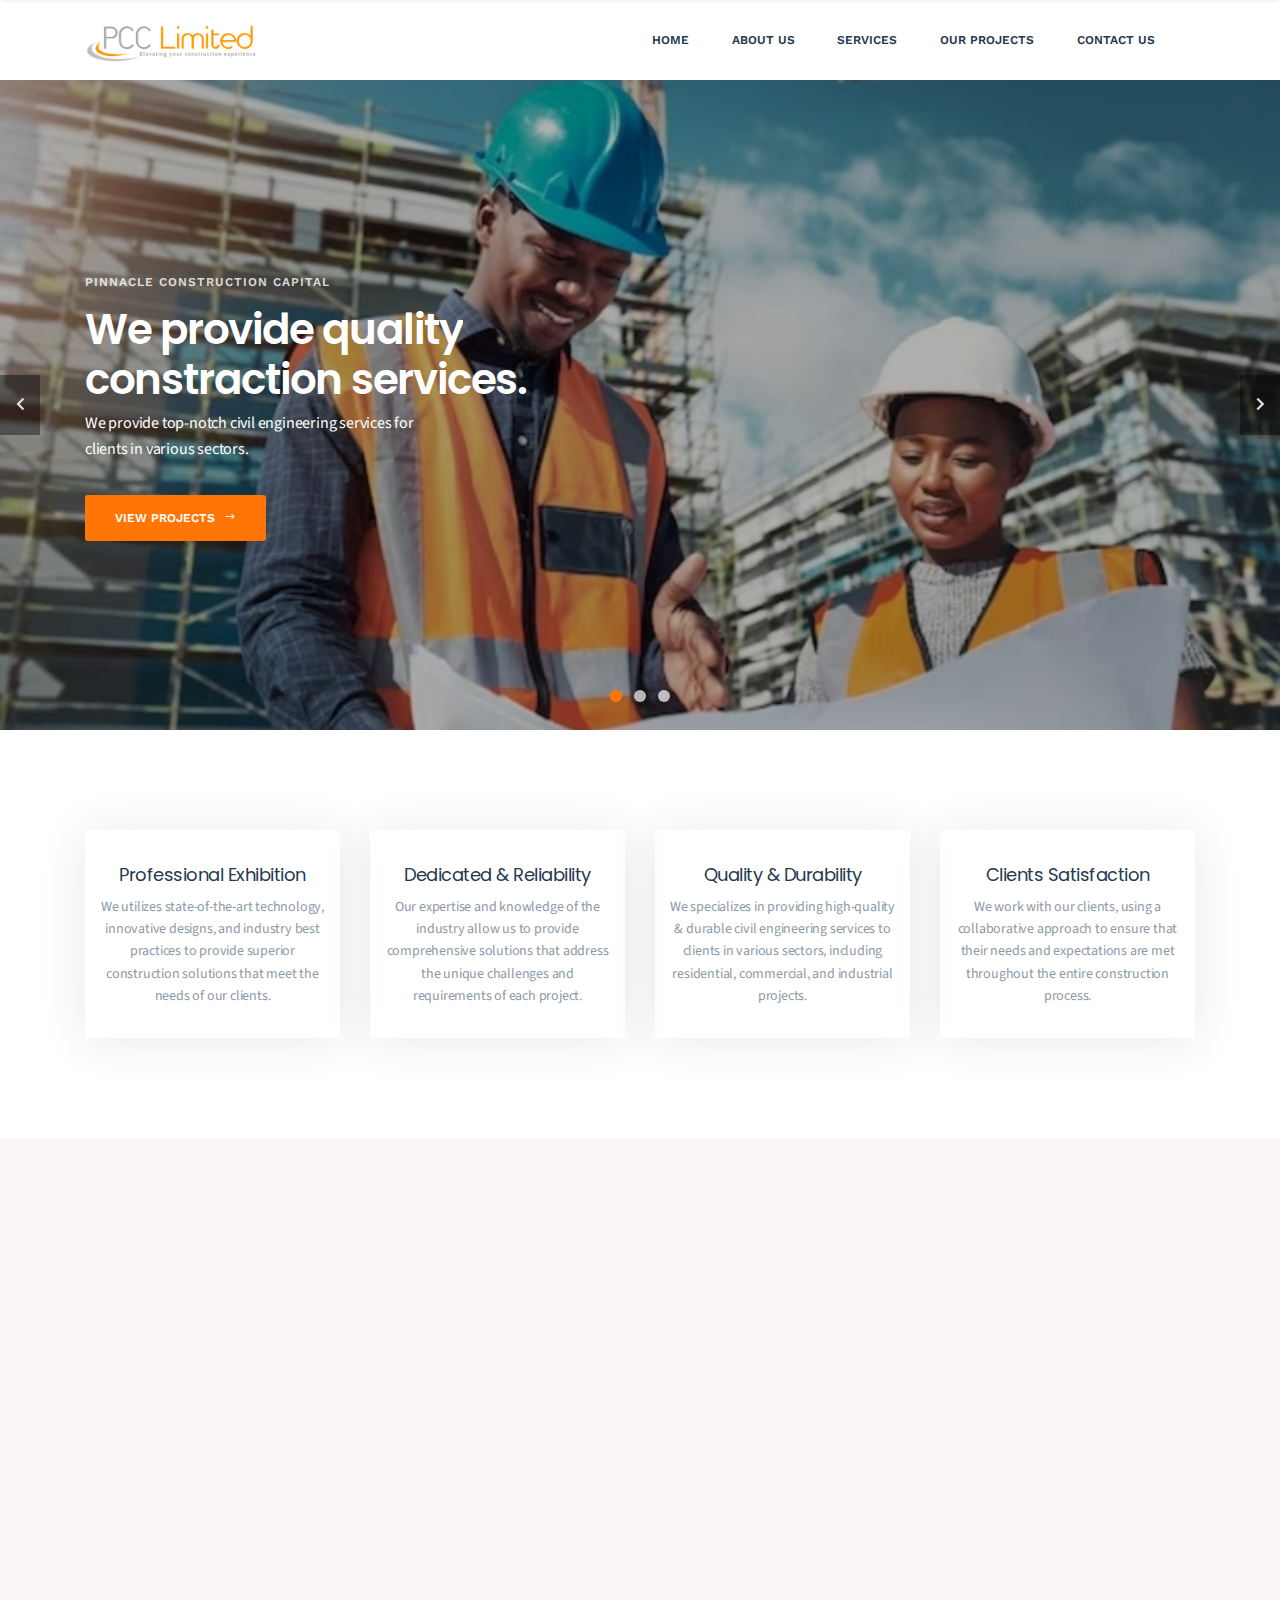
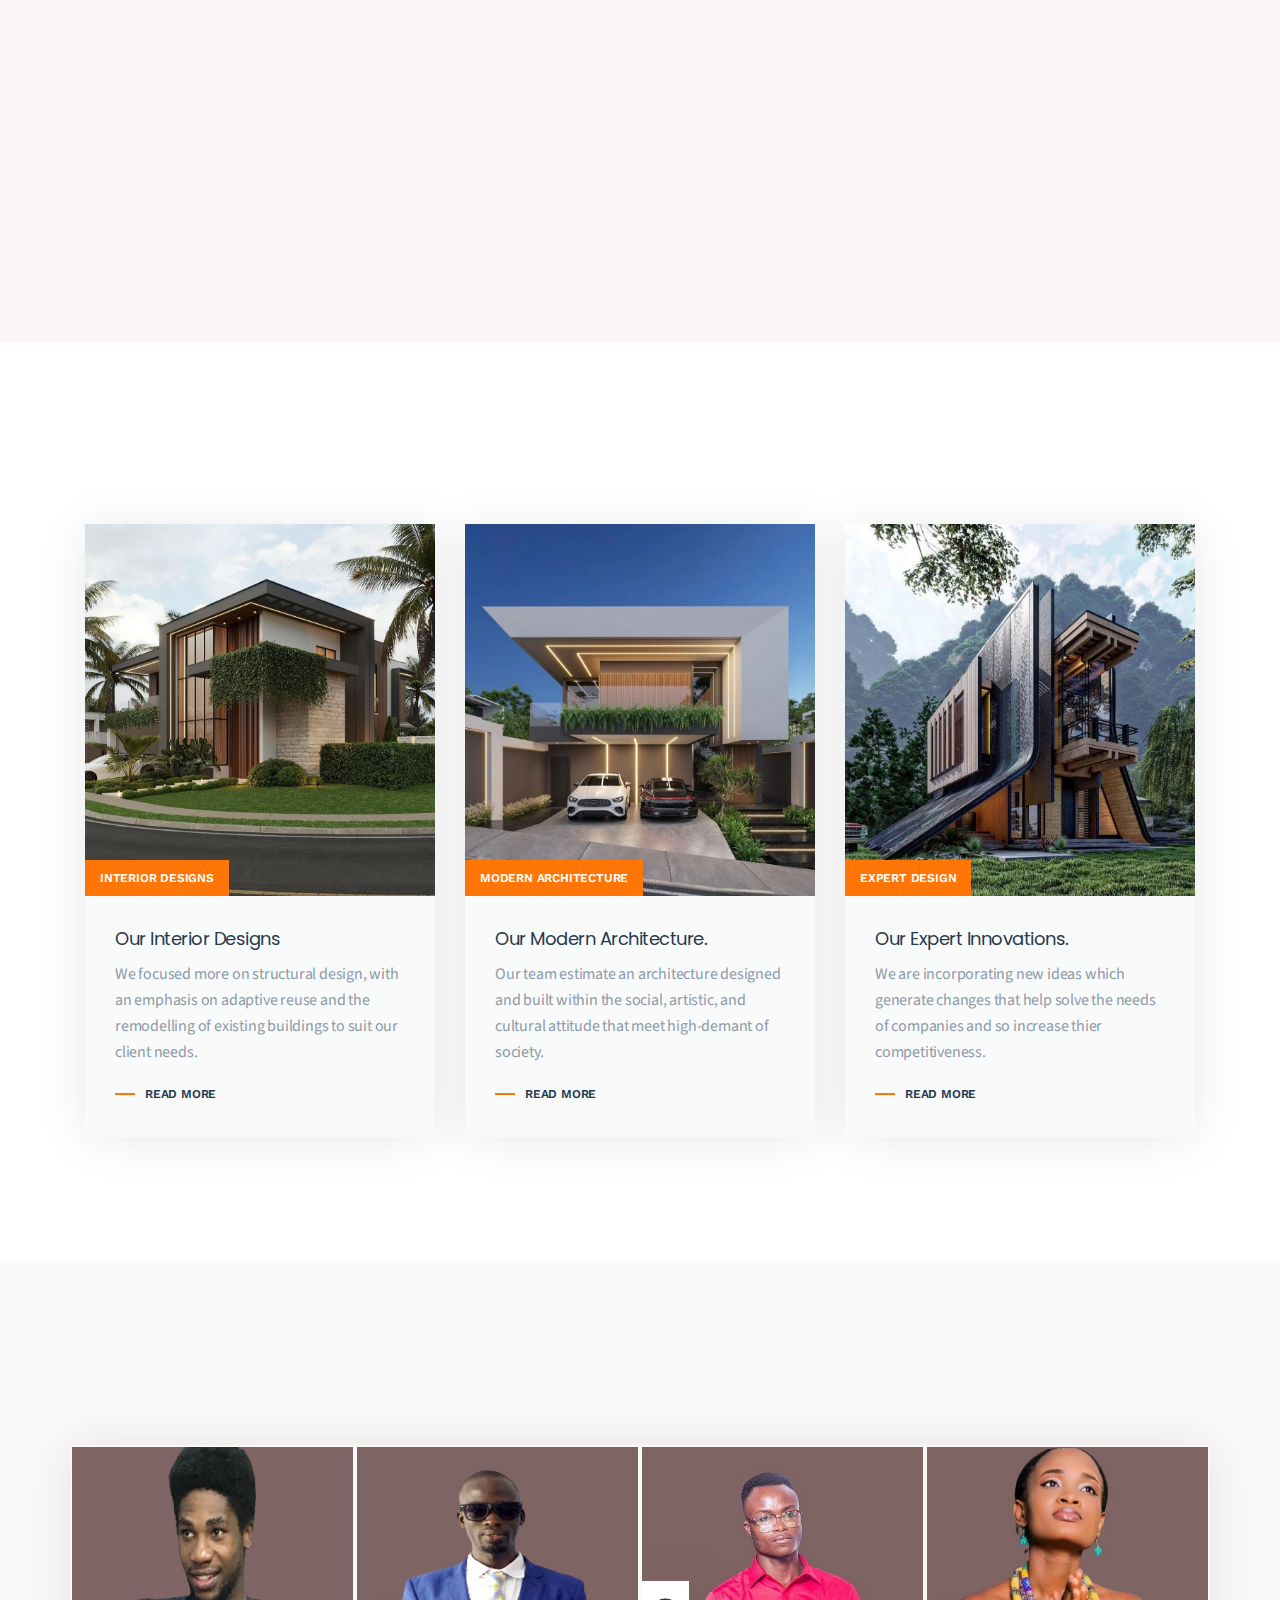
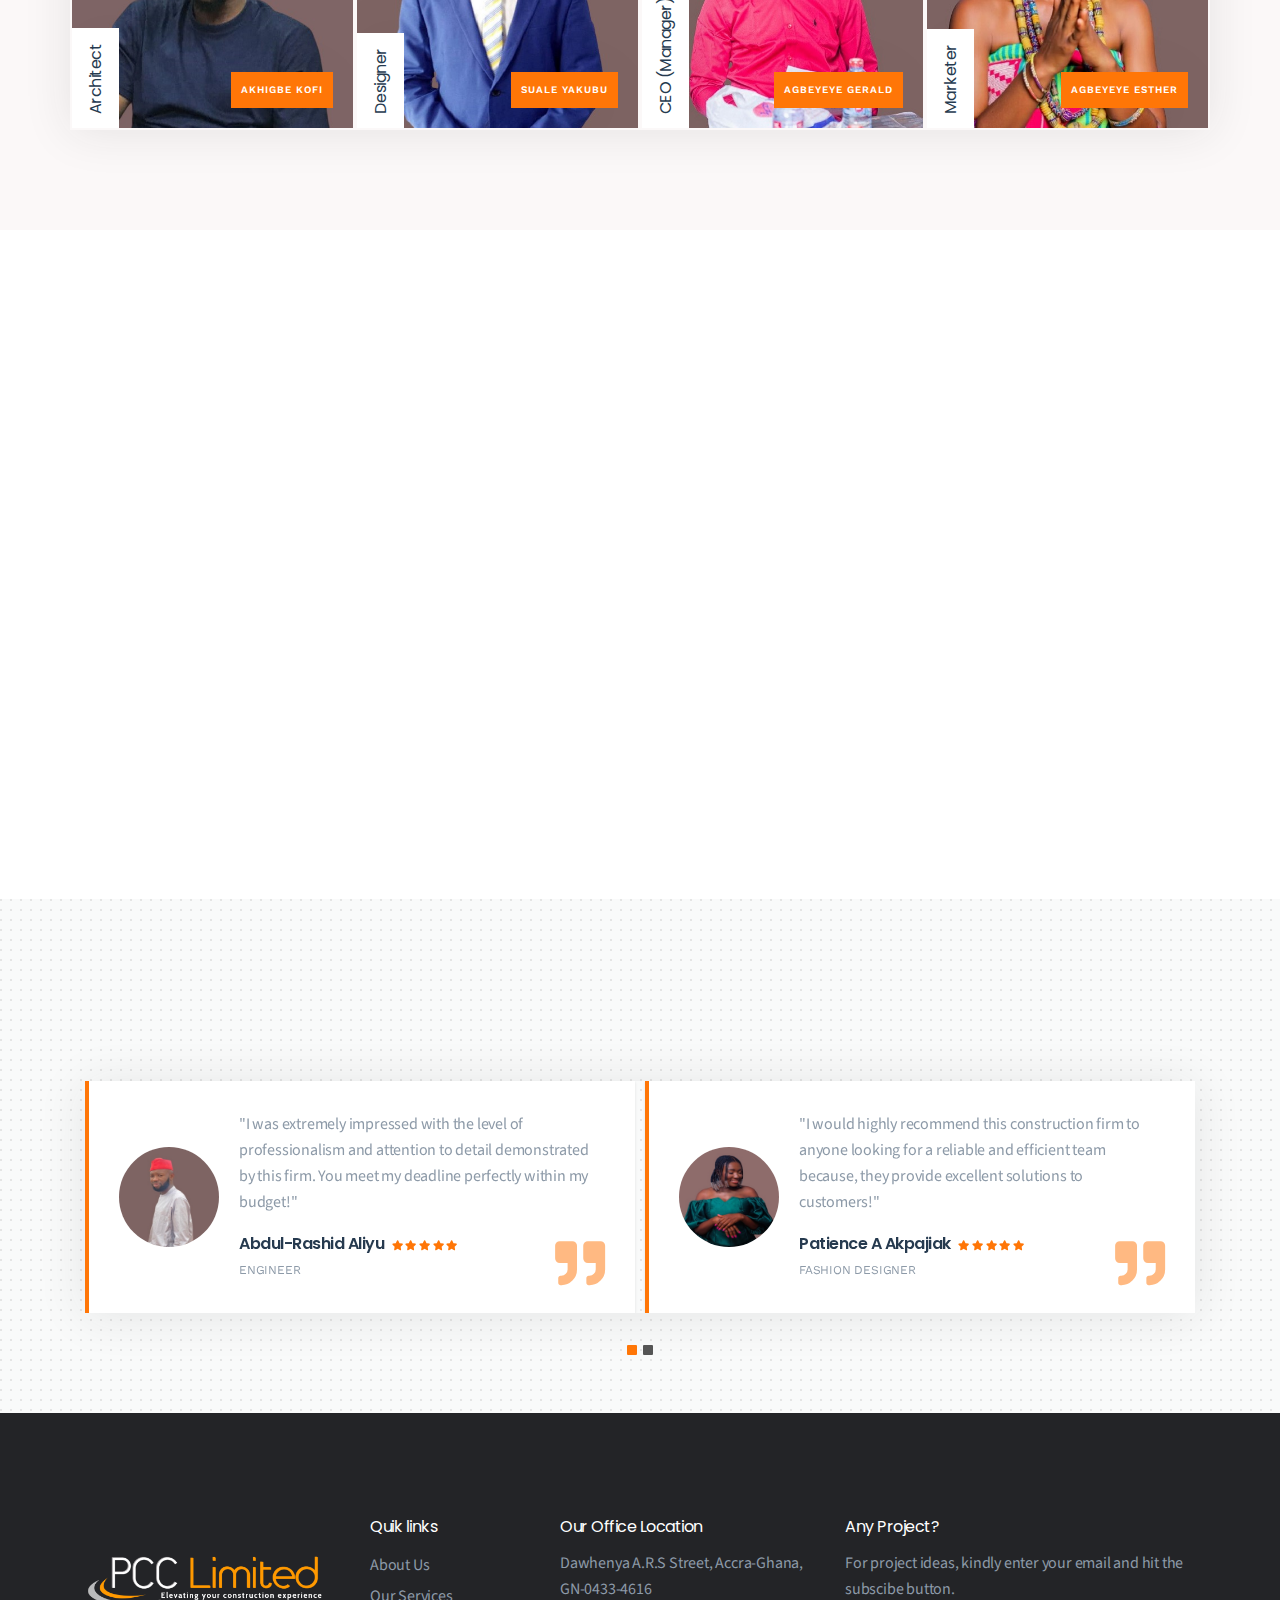
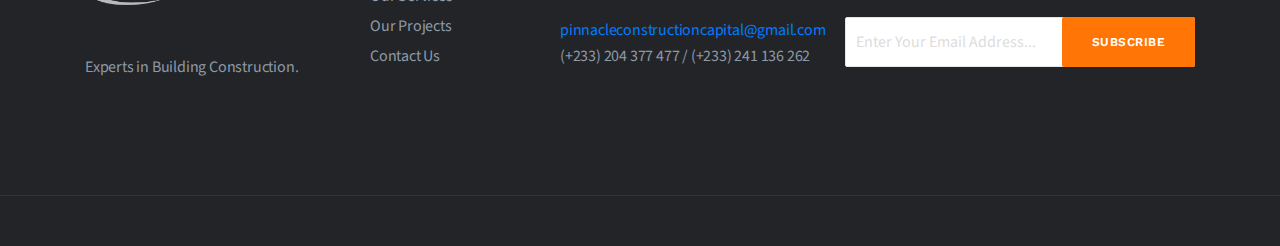
==== commit 04195dcc: "update net pro" ====
--- a/NetPro/index.html
+++ b/NetPro/index.html
@@ -59,10 +59,10 @@
 <li><a href="about-us.html">About Us</a>
 
 </li>
-<li><a href="services-2.html">Services</a>
+<li><a href="services.html">Services</a>
 
 </li>
-<li><a href="projects.html">Our Projects</a>
+<li><a href="project.html">Our Projects</a>
 
 </li>
 
@@ -291,10 +291,10 @@
 <div class="col-lg-3 col-sm-6 padding-15">
 <div class="team-item" style="margin: 2px;">
 <div class="overlay"></div>
-<img src="img/Worker-1.jpg" alt="team">
+<img src="img/architec-kofi.jpg" alt="team">
 <div class="team-content">
-<h3>Jhon Castellon</h3>
-<span>Architect</span>
+<h3>Architect</h3>
+<span>Akhigbe kofi</span>
 </div>
 <ul class="team-social">
 <li><a href="#"><i class="ti-facebook"></i></a></li>
@@ -307,10 +307,10 @@
 <div class="col-lg-3 col-sm-6 padding-15">
 <div class="team-item" style="margin: 2px;">
 <div class="overlay"></div>
-<img src="img/Worker-2.jpg" alt="team">
+<img src="img/salifu-y.jpg" alt="team">
 <div class="team-content">
-<h3>José Carpio</h3>
-<span>Designer</span>
+<h3>Designer</h3>
+<span>Suale Yakubu</span>
 </div>
 <ul class="team-social">
 <li><a href="#"><i class="ti-facebook"></i></a></li>
@@ -323,10 +323,10 @@
 <div class="col-lg-3 col-sm-6 padding-15">
 <div class="team-item" style="margin: 2px;">
 <div class="overlay"></div>
-<img src="img/Worker-3.jpg" alt="team">
+<img src="img/Agbeyeye-Gerald-ceo.jpg" alt="team">
 <div class="team-content">
-<h3>Valentin Lacoste</h3>
-<span>Developer</span>
+<h3>CEO (Manager)</h3>
+<span>Agbeyeye Gerald</span>
 </div>
 <ul class="team-social">
 <li><a href="#"><i class="ti-facebook"></i></a></li>
@@ -339,10 +339,10 @@
 <div class="col-lg-3 col-sm-6 padding-15">
 <div class="team-item" style="margin: 2px;">
 <div class="overlay"></div>
-<img src="img/Worker-4.jpg" alt="team">
+<img src="img/Agbeyeye-Esther-marketer.jpg" alt="team">
 <div class="team-content">
-<h3>Kyle Frederick</h3>
-<span>Marketer</span>
+<h3>Marketer</h3>
+<span>Agbeyeye Esther</span>
 </div>
 <ul class="team-social">
 <li><a href="#"><i class="ti-facebook"></i></a></li>
@@ -381,10 +381,10 @@
 </div>
 <div id="testimonial-carousel" class="testimonial-carousel box-shadow owl-carousel">
 <div class="testi-item d-flex align-items-center">
-<img src="img/testi-1.jpg" alt="img">
+<img src="img/Abdul-Rashid-Aliyu.jpg" alt="img">
 <div class="testi-content">
-<p>"Thank you for guiding us through the construction process, understanding, and always ready to accommodate our needs. We love our new space and know that it was built by the very best!"</p>
-<h3>Kyle Frederick</h3>
+<p>"I was extremely impressed with the level of professionalism and attention to detail demonstrated by this firm. You meet my deadline perfectly within my budget!"</p>
+<h3>Abdul-Rashid Aliyu</h3>
 <ul class="rattings">
 <li><i class="fa fa-star"></i></li>
 <li><i class="fa fa-star"></i></li>
@@ -392,15 +392,15 @@
 <li><i class="fa fa-star"></i></li>
 <li><i class="fa fa-star"></i></li>
 </ul>
-<span>Director</span>
+<span>Engineer</span>
 </div>
 <i class="fa fa-quote-right"></i>
 </div>
 <div class="testi-item d-flex align-items-center">
-<img src="img/testi-2.jpg" alt="img">
+<img src="img/Patience-Adjei-Akpajiak.jpg" alt="img">
 <div class="testi-content">
-<p>"Thank you for guiding us through the construction process, understanding, and always ready to accommodate our needs. We love our new space and know that it was built by the very best!"</p>
-<h3>Valentin Lacoste</h3>
+<p>"I would highly recommend this construction firm to anyone looking for a reliable and efficient team because, they provide excellent solutions to customers!"</p>
+<h3>Patience A Akpajiak</h3>
 <ul class="rattings">
 <li><i class="fa fa-star"></i></li>
 <li><i class="fa fa-star"></i></li>
@@ -408,15 +408,15 @@
 <li><i class="fa fa-star"></i></li>
 <li><i class="fa fa-star"></i></li>
 </ul>
-<span>Director</span>
+<span>Fashion Designer</span>
 </div>
 <i class="fa fa-quote-right"></i>
 </div>
 <div class="testi-item d-flex align-items-center">
-<img src="img/testi-3.jpg" alt="img">
+<img src="img/Sylvia-Malorwo.jpg" alt="img">
 <div class="testi-content">
-<p>"Thank you for guiding us through the construction process, understanding, and always ready to accommodate our needs. We love our new space and know that it was built by the very best!"</p>
-<h3>José Carpio</h3>
+<p>"Thank your for making sure to incorporate environmentally-friendly practices into your work, which aligned perfectly with my company's values!"</p>
+<h3>Sylvia Malorwo</h3>
 <ul class="rattings">
 <li><i class="fa fa-star"></i></li>
 <li><i class="fa fa-star"></i></li>
@@ -424,7 +424,7 @@
 <li><i class="fa fa-star"></i></li>
 <li><i class="fa fa-star"></i></li>
 </ul>
-<span>Director</span>
+<span>Property Owner</span>
 </div>
 <i class="fa fa-quote-right"></i>
 </div>
@@ -446,10 +446,10 @@
 <div class="widget-content">
 <h4>Quik links</h4>
 <ul class="widget-links">
-<li><a href="#">About Us</a></li>
-<li><a href="#">Our Services</a></li>
-<li><a href="#">Clients Reviews</a></li>
-<li><a href="#">Contact Us</a></li>
+<li><a href="about-us.html">About Us</a></li>
+<li><a href="services.html">Our Services</a></li>
+<li><a href="project.html">Our Projects</a></li>
+<li><a href="contact.html">Contact Us</a></li>
 </ul>
 </div>
 </div>
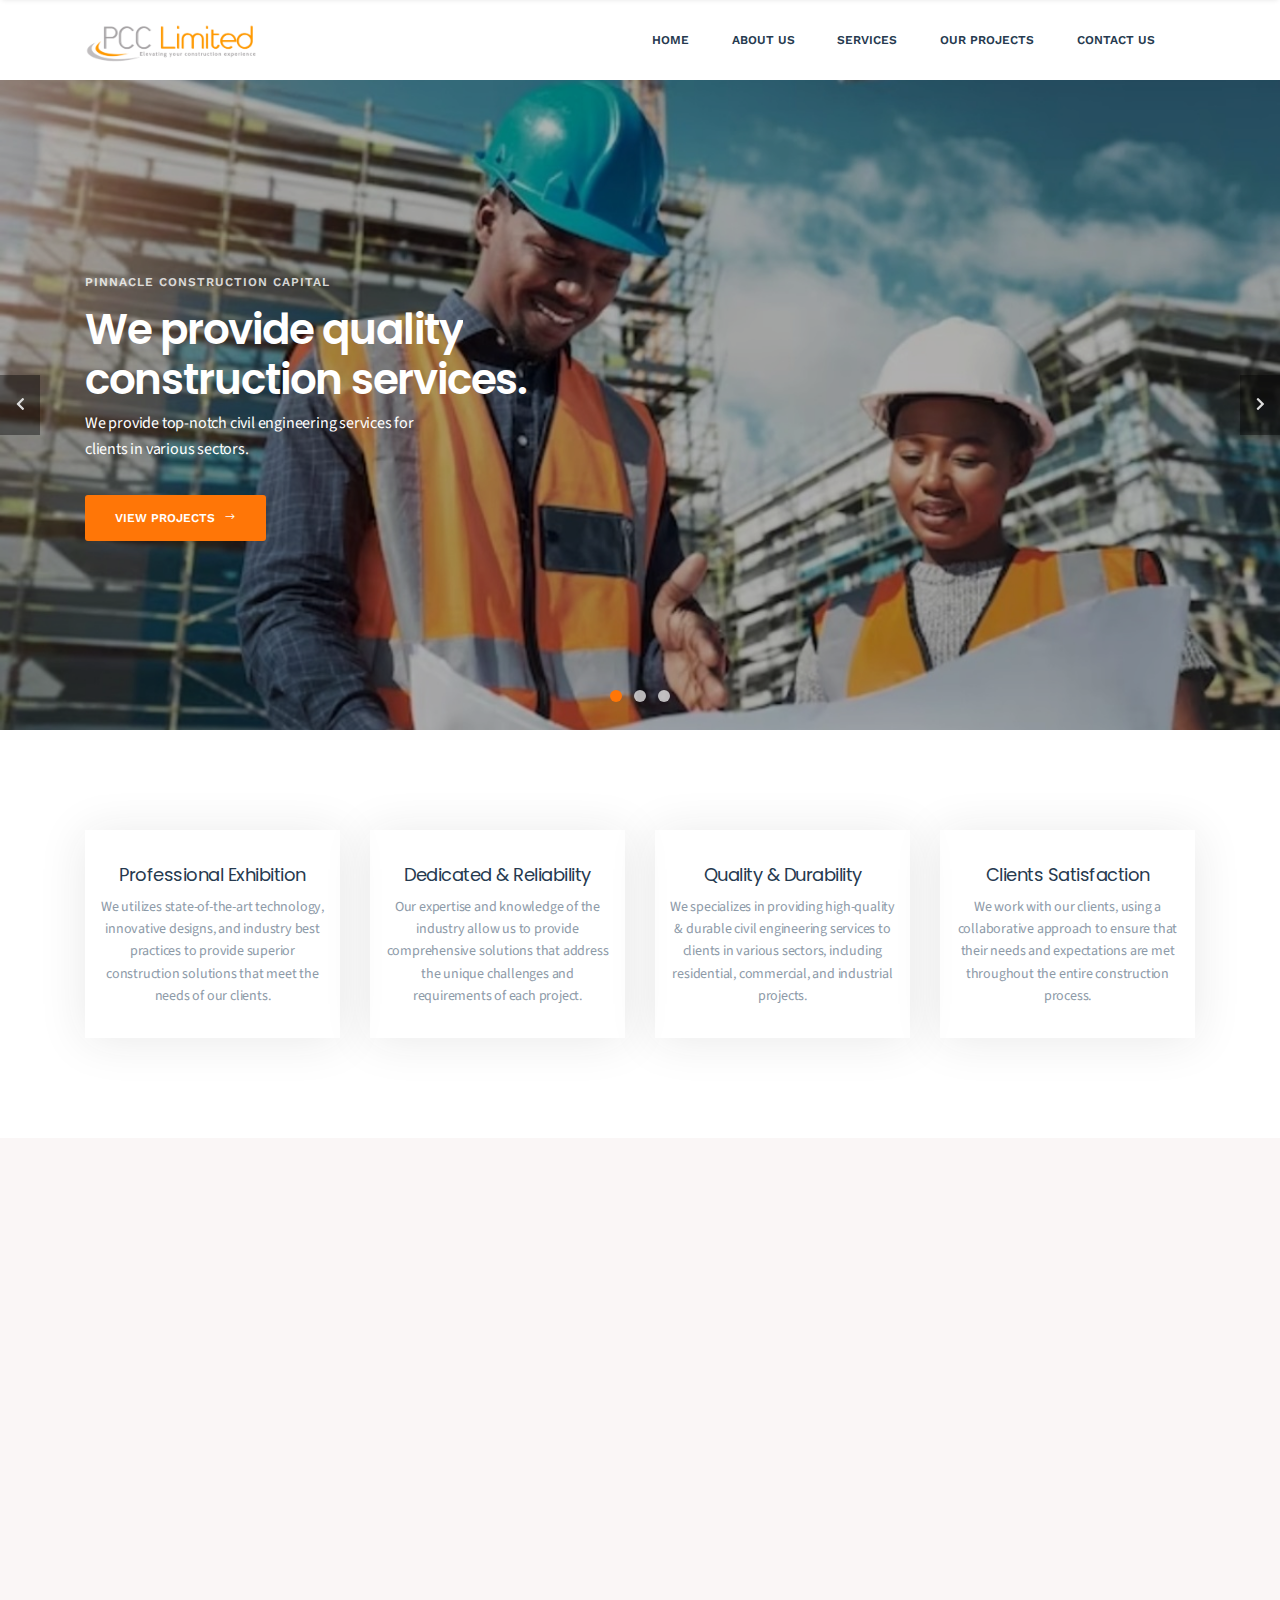
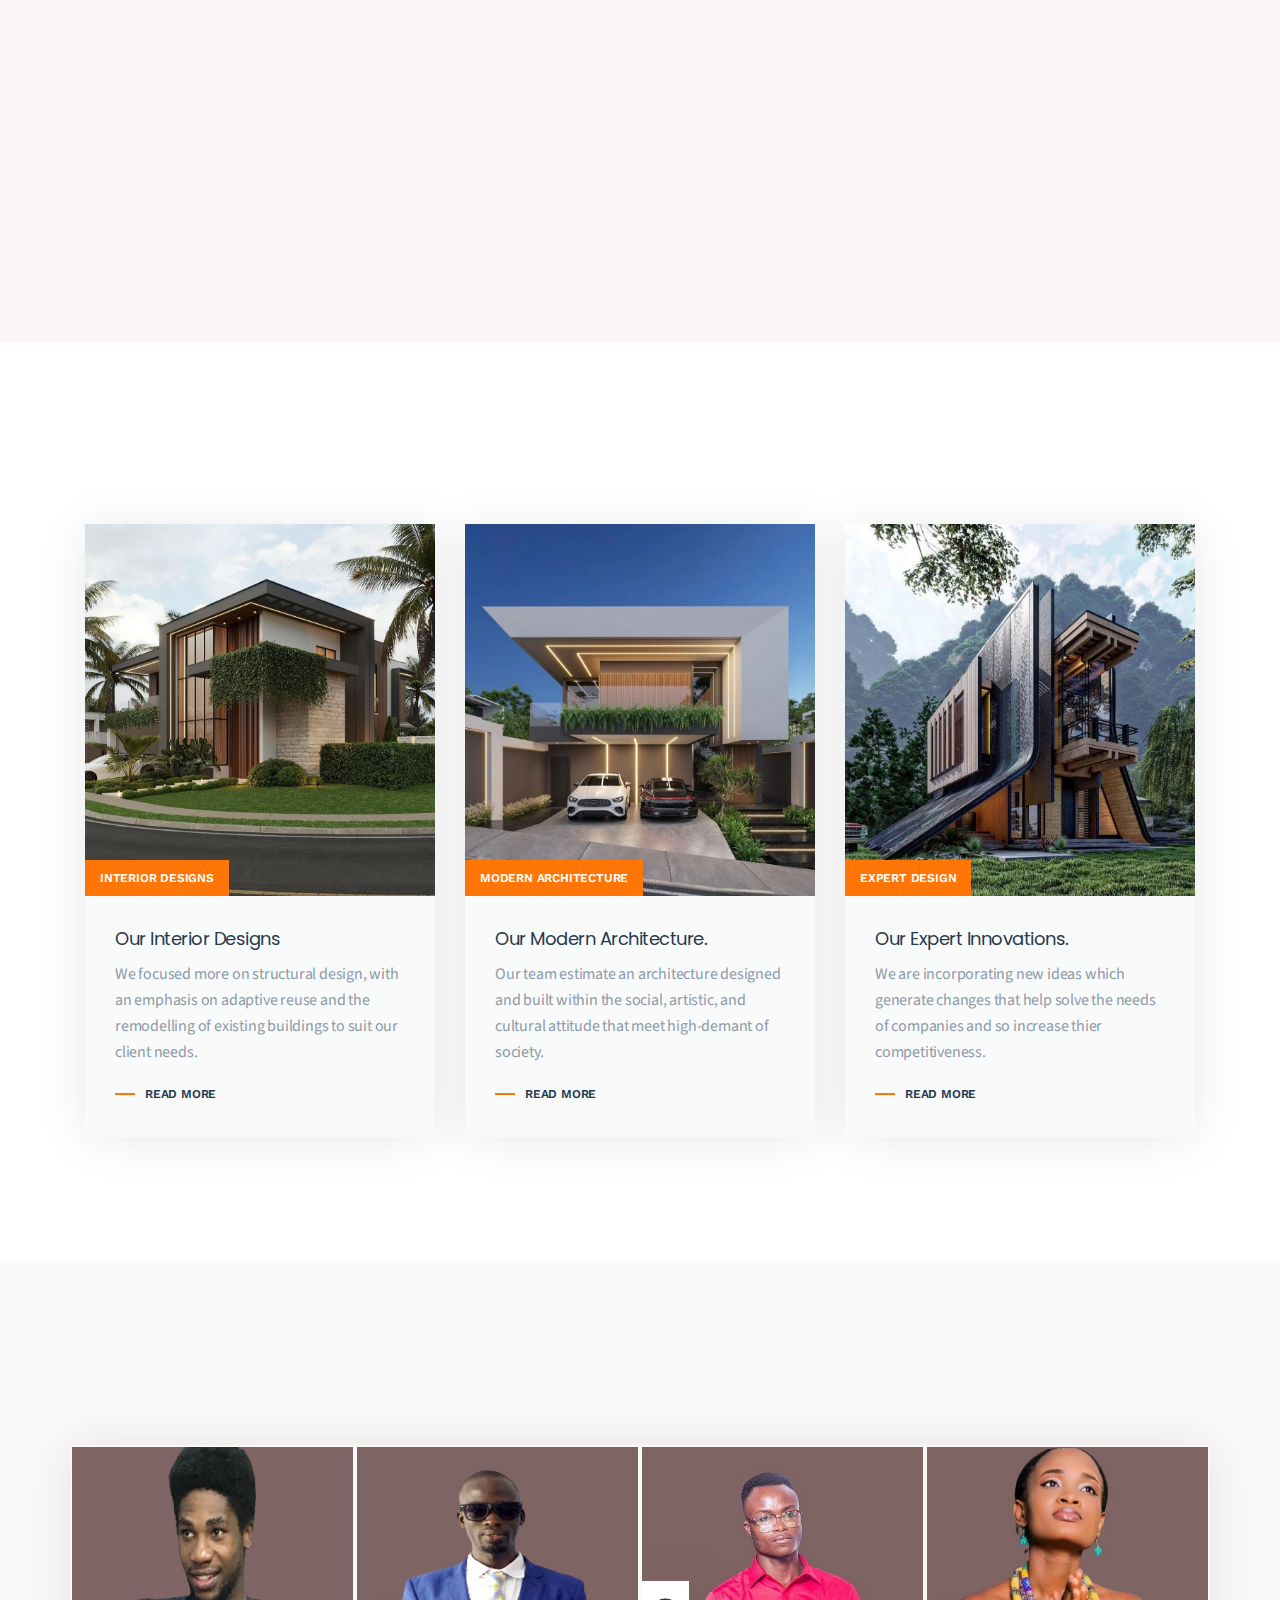
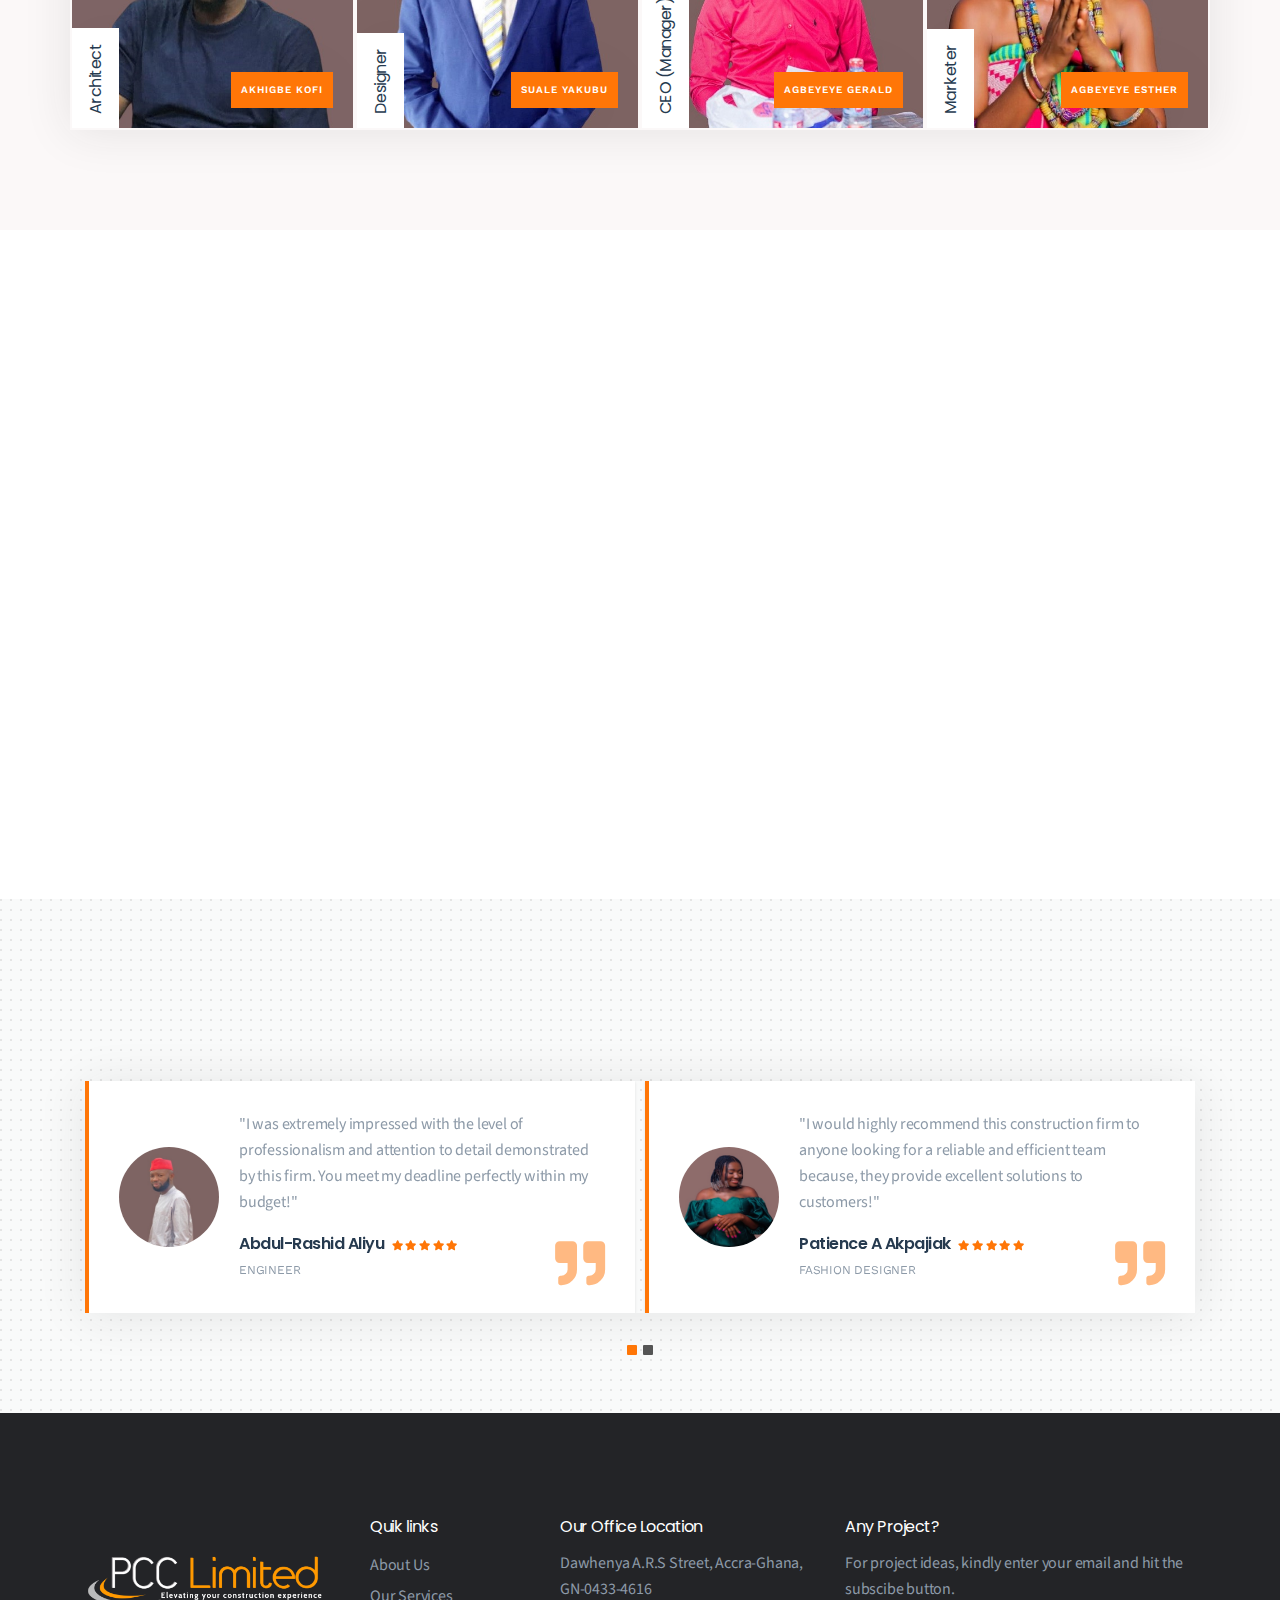
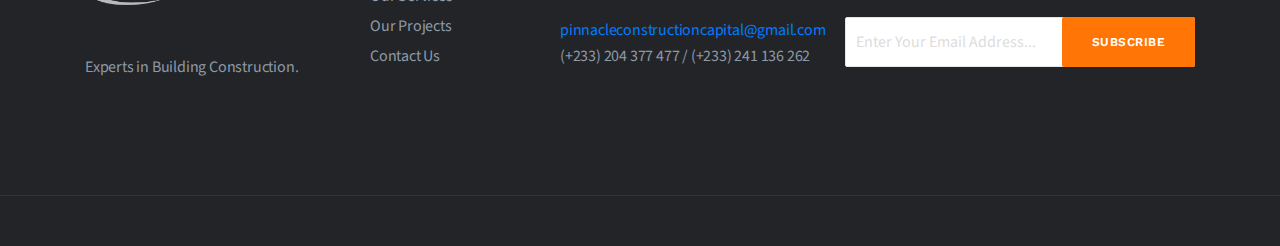
==== commit 22925a44: "update netpro" ====
--- a/NetPro/index.html
+++ b/NetPro/index.html
@@ -93,7 +93,7 @@
 <div class="dl-caption medium"><div class="inner-layer"><div data-animation="fade-in-right" data-delay="1s">Pinnacle Construction Capital</div></div></div>
 <div class="dl-caption big"><div class="inner-layer"><div data-animation="fade-in-left" data-delay="2s">We provide quality </div></div>
 </div>
-<div class="dl-caption big"><div class="inner-layer"><div data-animation="fade-in-left" data-delay="2.5s">constraction services.</div></div></div>
+<div class="dl-caption big"><div class="inner-layer"><div data-animation="fade-in-left" data-delay="2.5s">construction services.</div></div></div>
 <div class="dl-caption small"><div class="inner-layer"><div data-animation="fade-in-left" data-delay="3s">We provide top-notch civil engineering services for <br>clients in various sectors.</div></div></div>
 <div class="dl-btn-group">
 <div class="inner-layer">
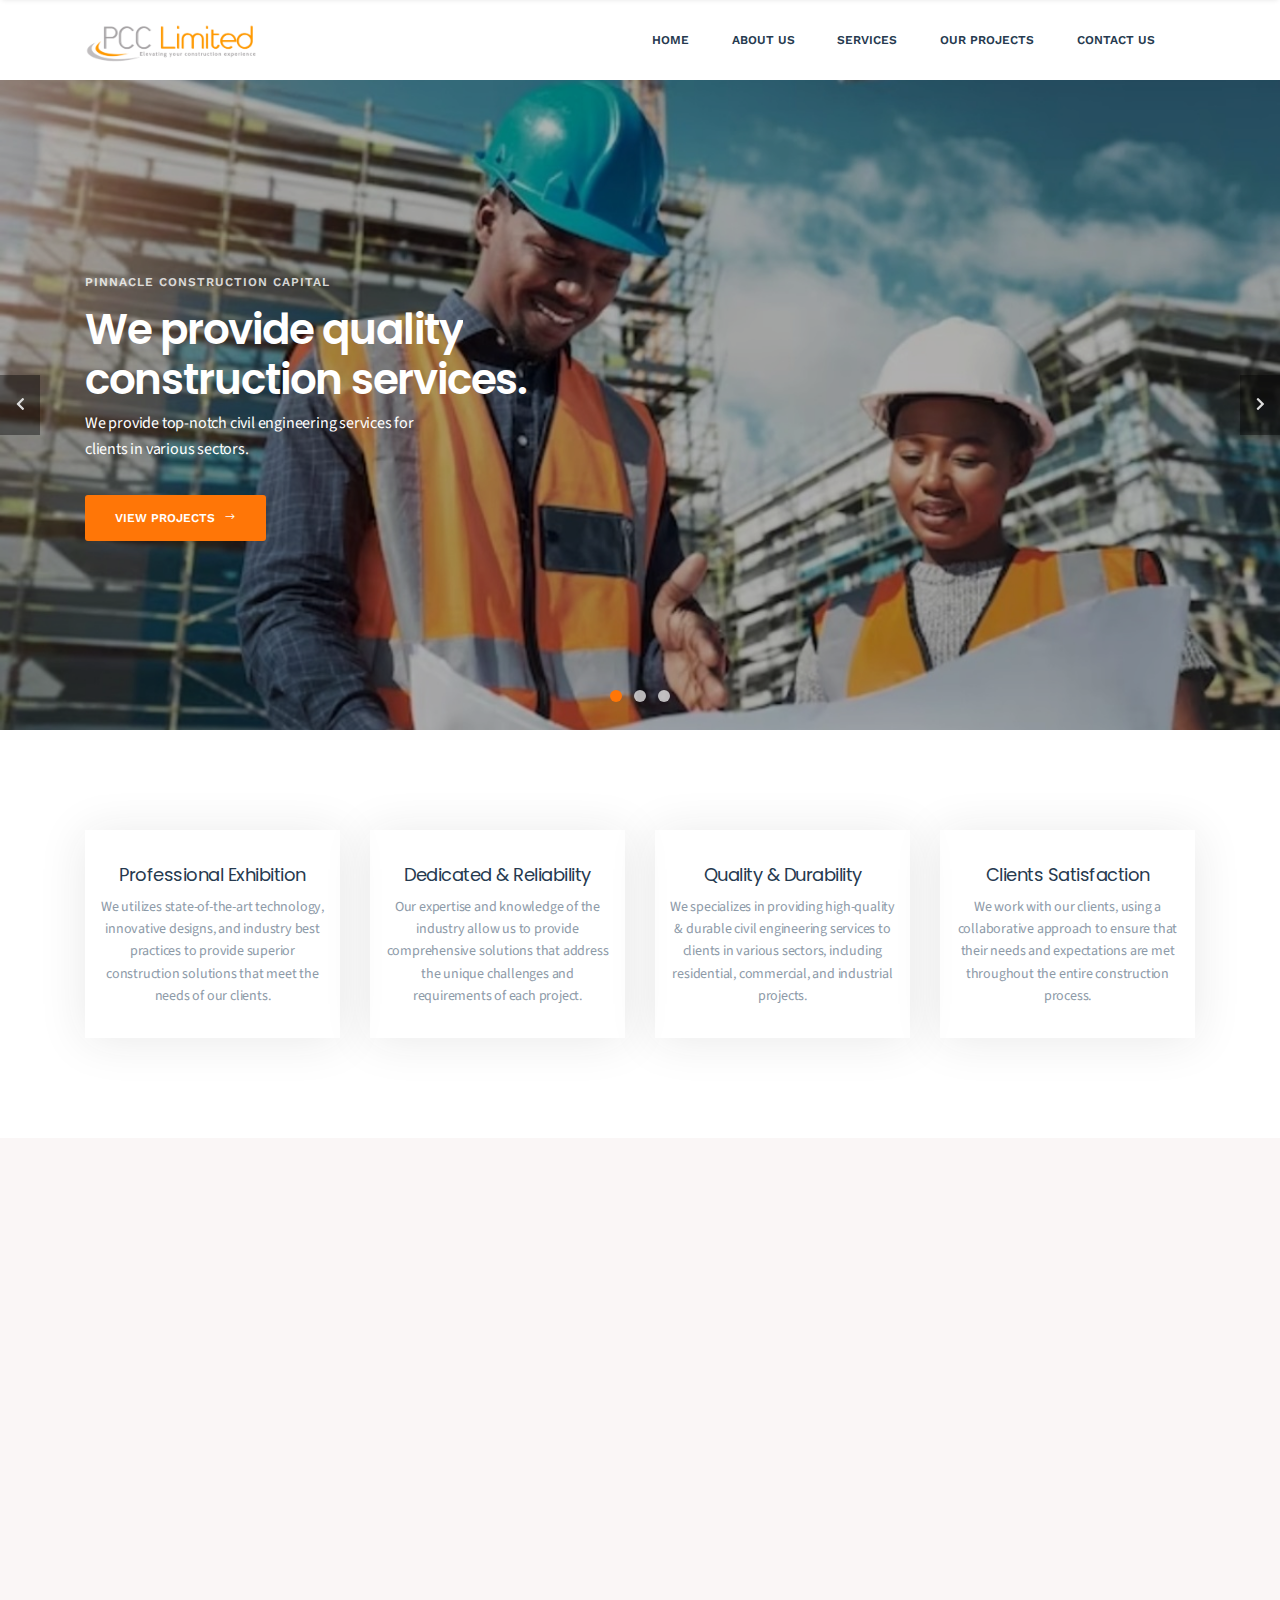
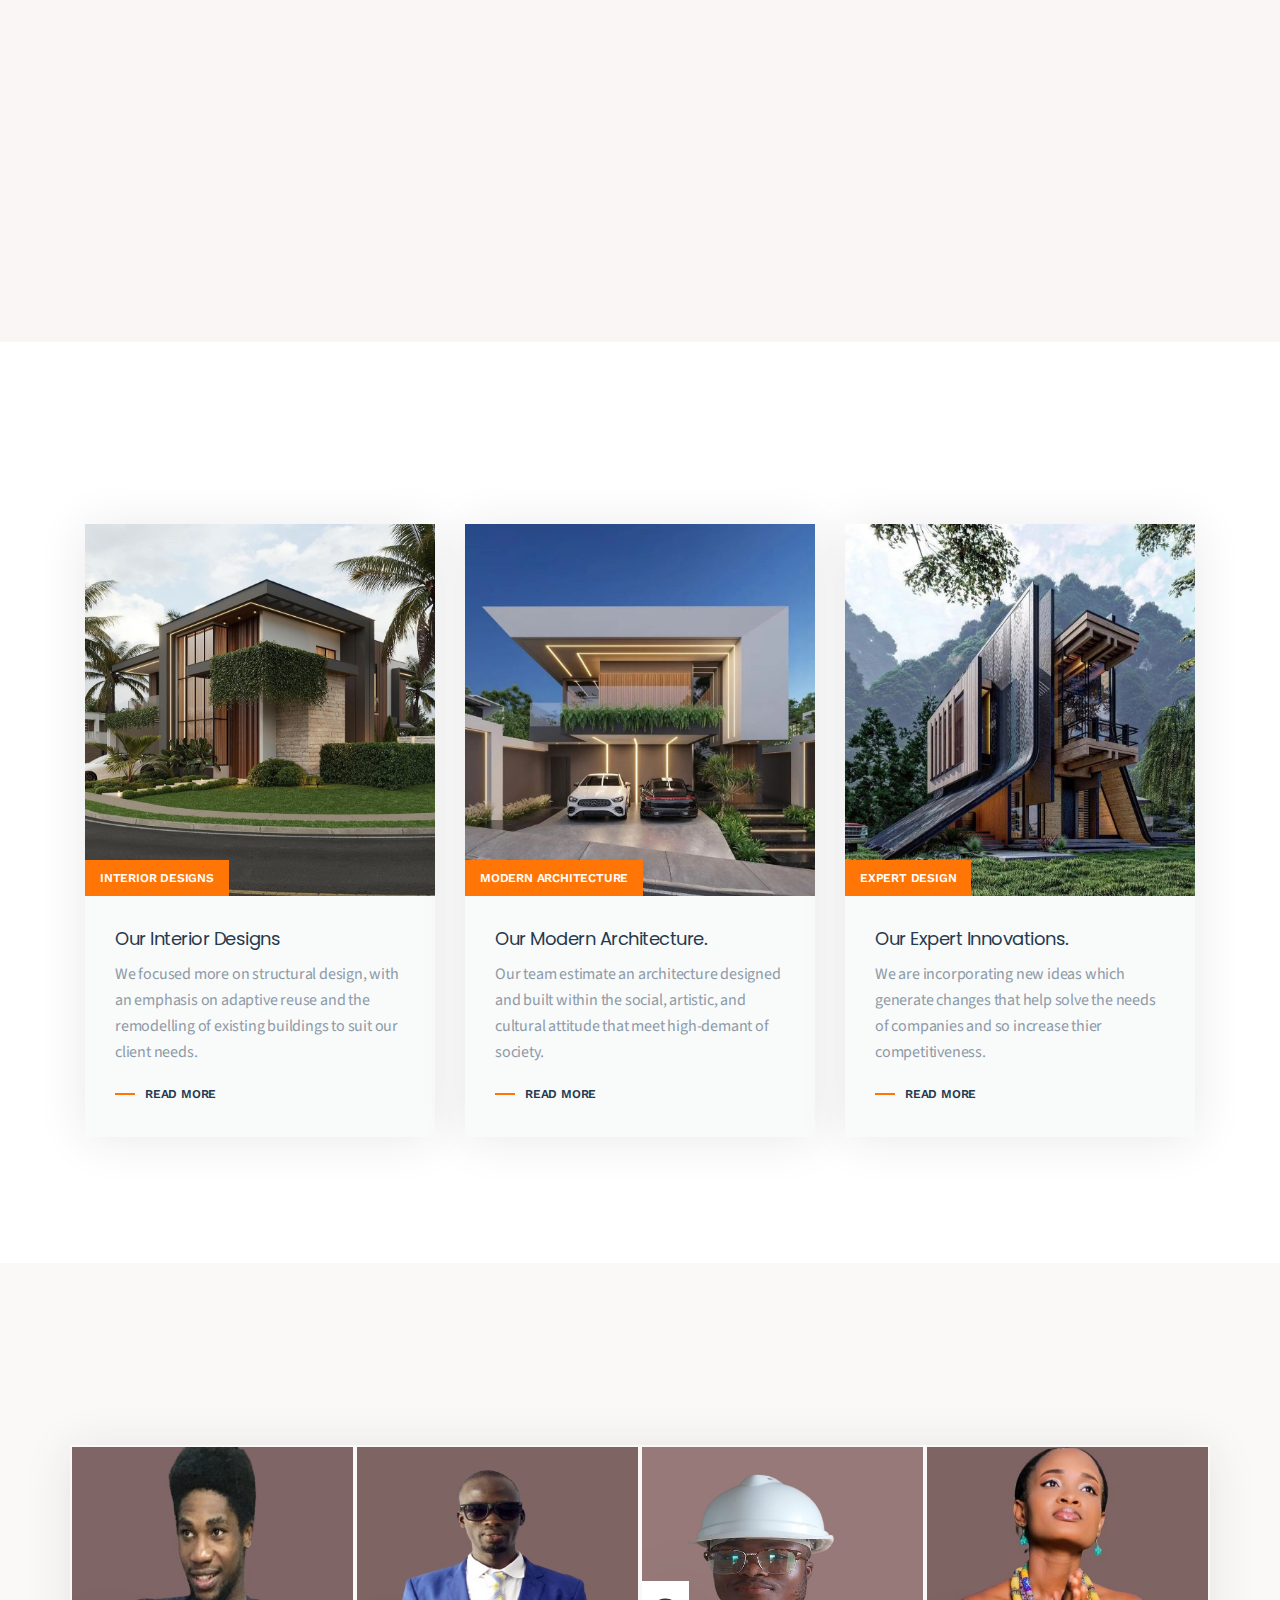
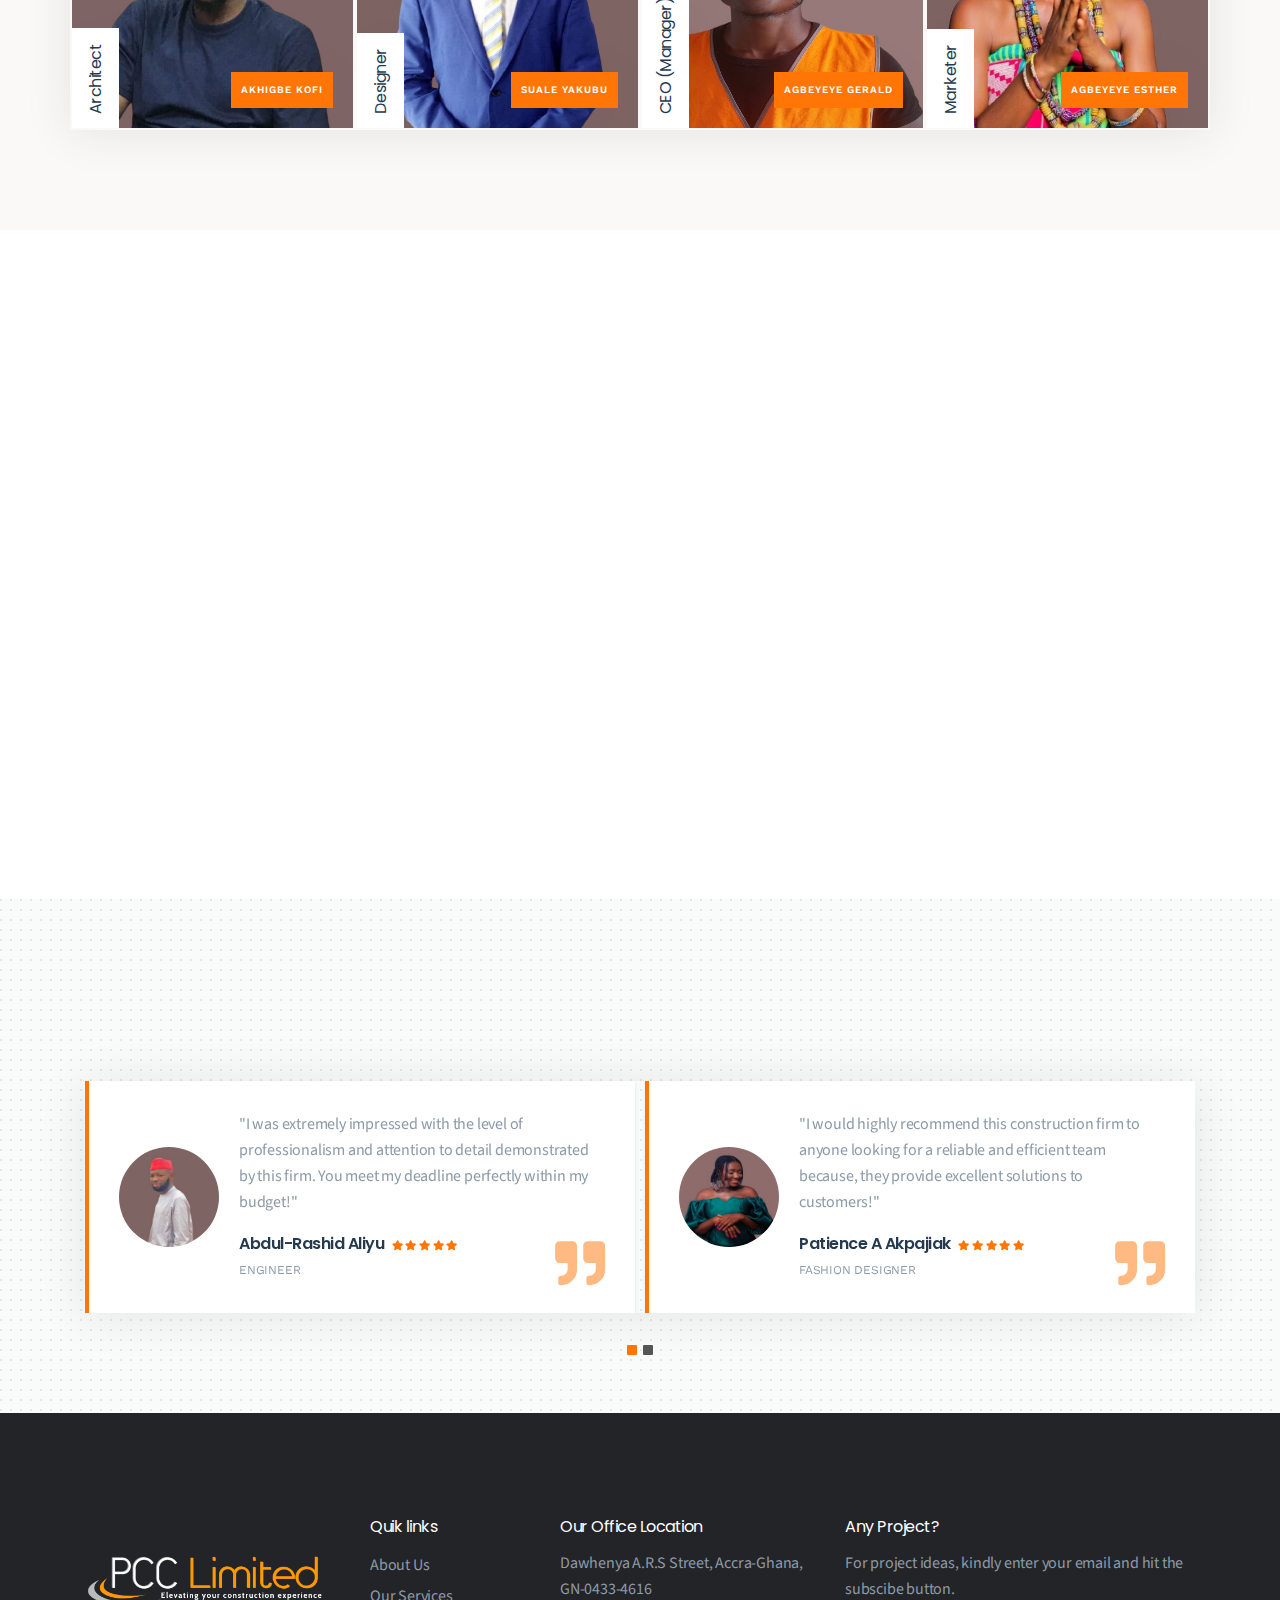
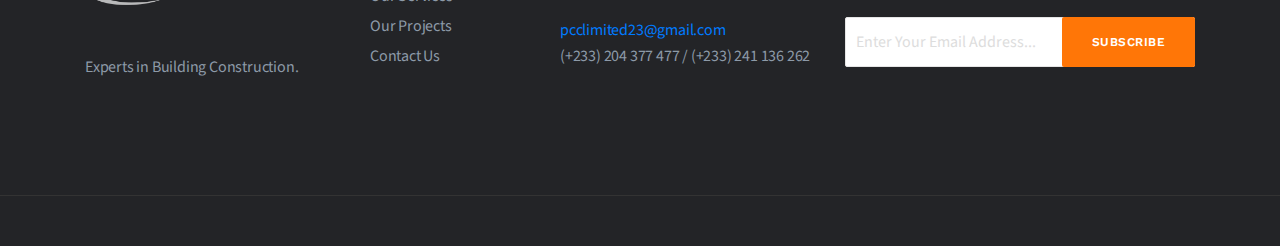
==== commit 837d1651: "update netpro" ====
--- a/NetPro/index.html
+++ b/NetPro/index.html
@@ -218,7 +218,7 @@
 <div class="service-item box-shadow wow fadeInUp" data-wow-delay="500ms">
 <!-- <i class="flaticon-control-system"></i> -->
 <h3>Our Construction Management</h3>
-<p> We are committed to delivering outstanding results, with a focus on quality of a project's scope, safety, and customer satisfactionto.</p>
+<p> We are committed to delivering outstanding results, with a focus on quality of a project's scope, safety, and customer satisfaction.</p>
 </div>
 </div>
 </div>
@@ -457,7 +457,7 @@
 <div class="widget-content">
 <h4>Our Office Location</h4>
 <p>Dawhenya A.R.S Street, Accra-Ghana, GN-0433-4616 </p>
-<span><a href="mailto:pinnacleconstructioncapital@gmail.com" class="__cf_email__" data-cfemail="80c8e5ececefc0c1ece5f8e1d4e8e5ede5aeeee5f4">pinnacleconstructioncapital@gmail.com</a></span>
+<span><a href="mailto: pcclimited23@gmail.com" class="__cf_email__" data-cfemail="80c8e5ececefc0c1ece5f8e1d4e8e5ede5aeeee5f4"> pcclimited23@gmail.com</a></span>
 <span>(+233) 204 377 477 / (+233) 241 136 262</span>
 </div>
 </div>
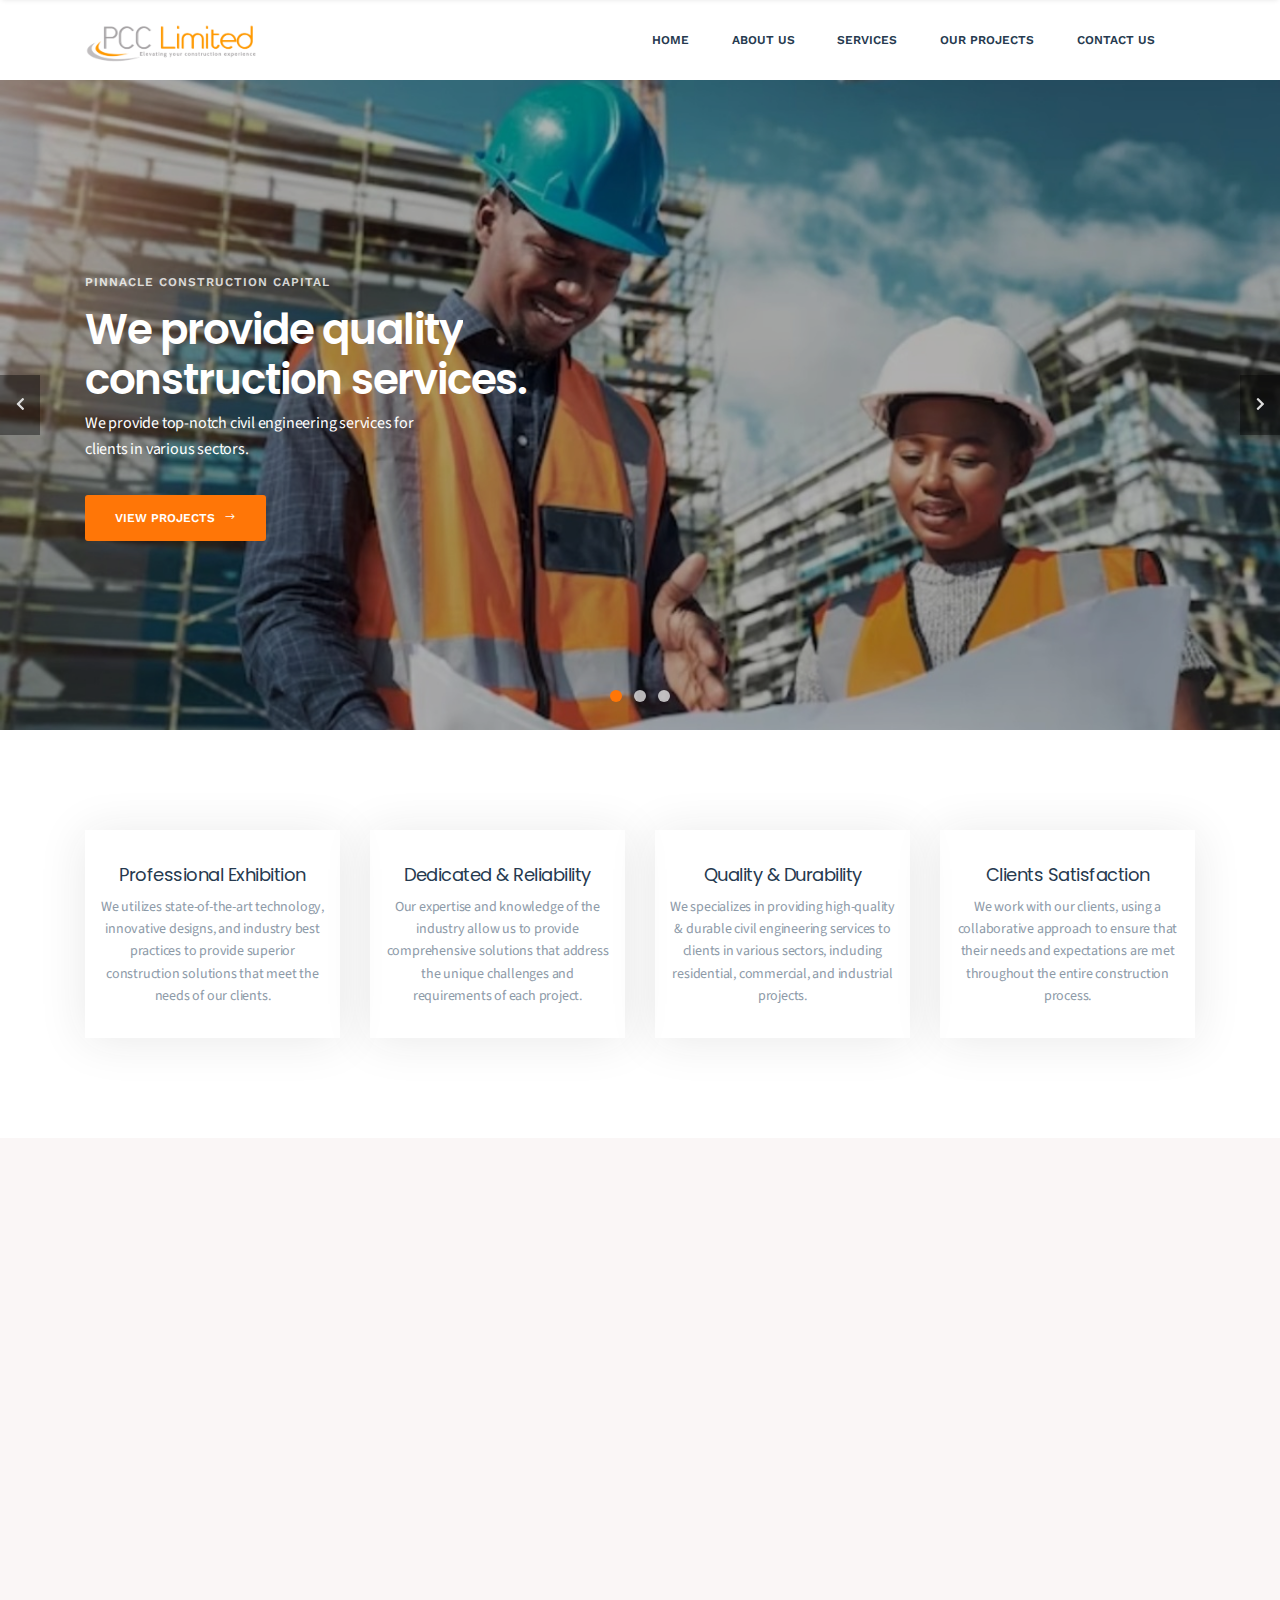
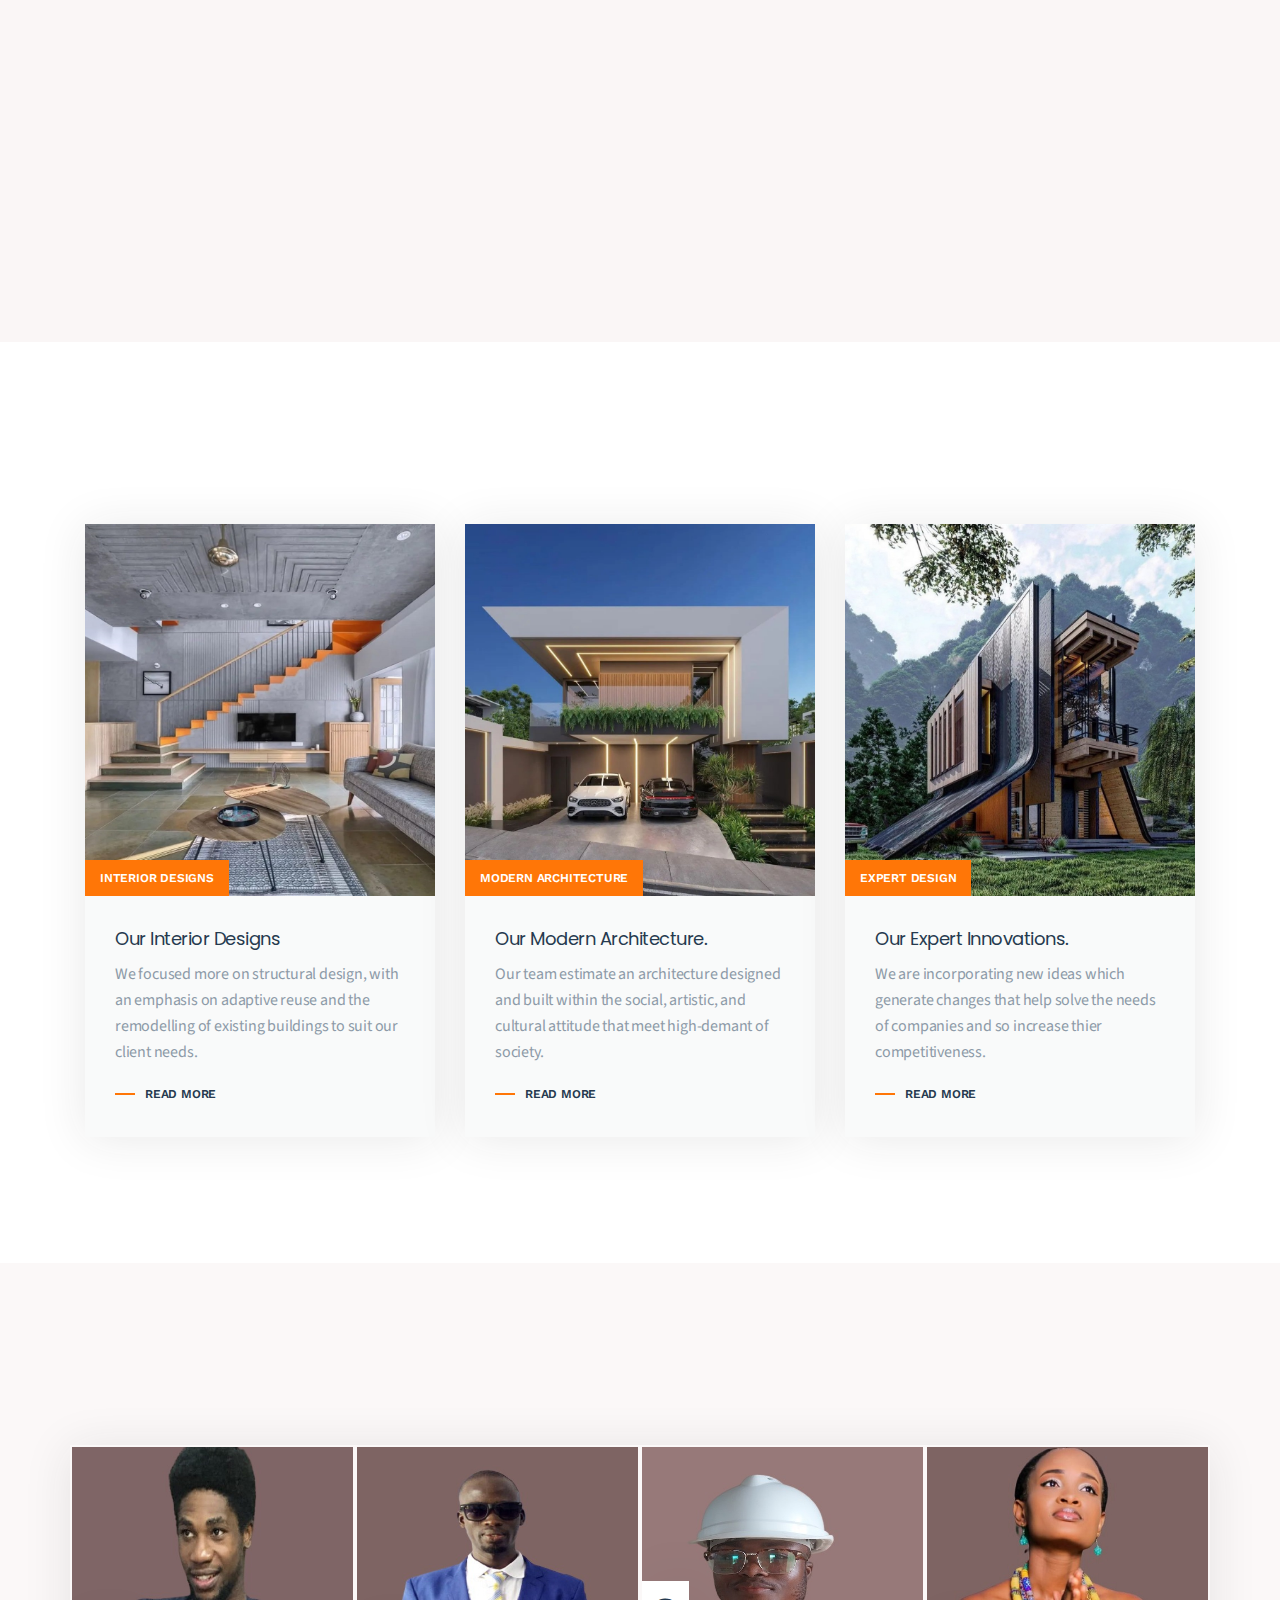
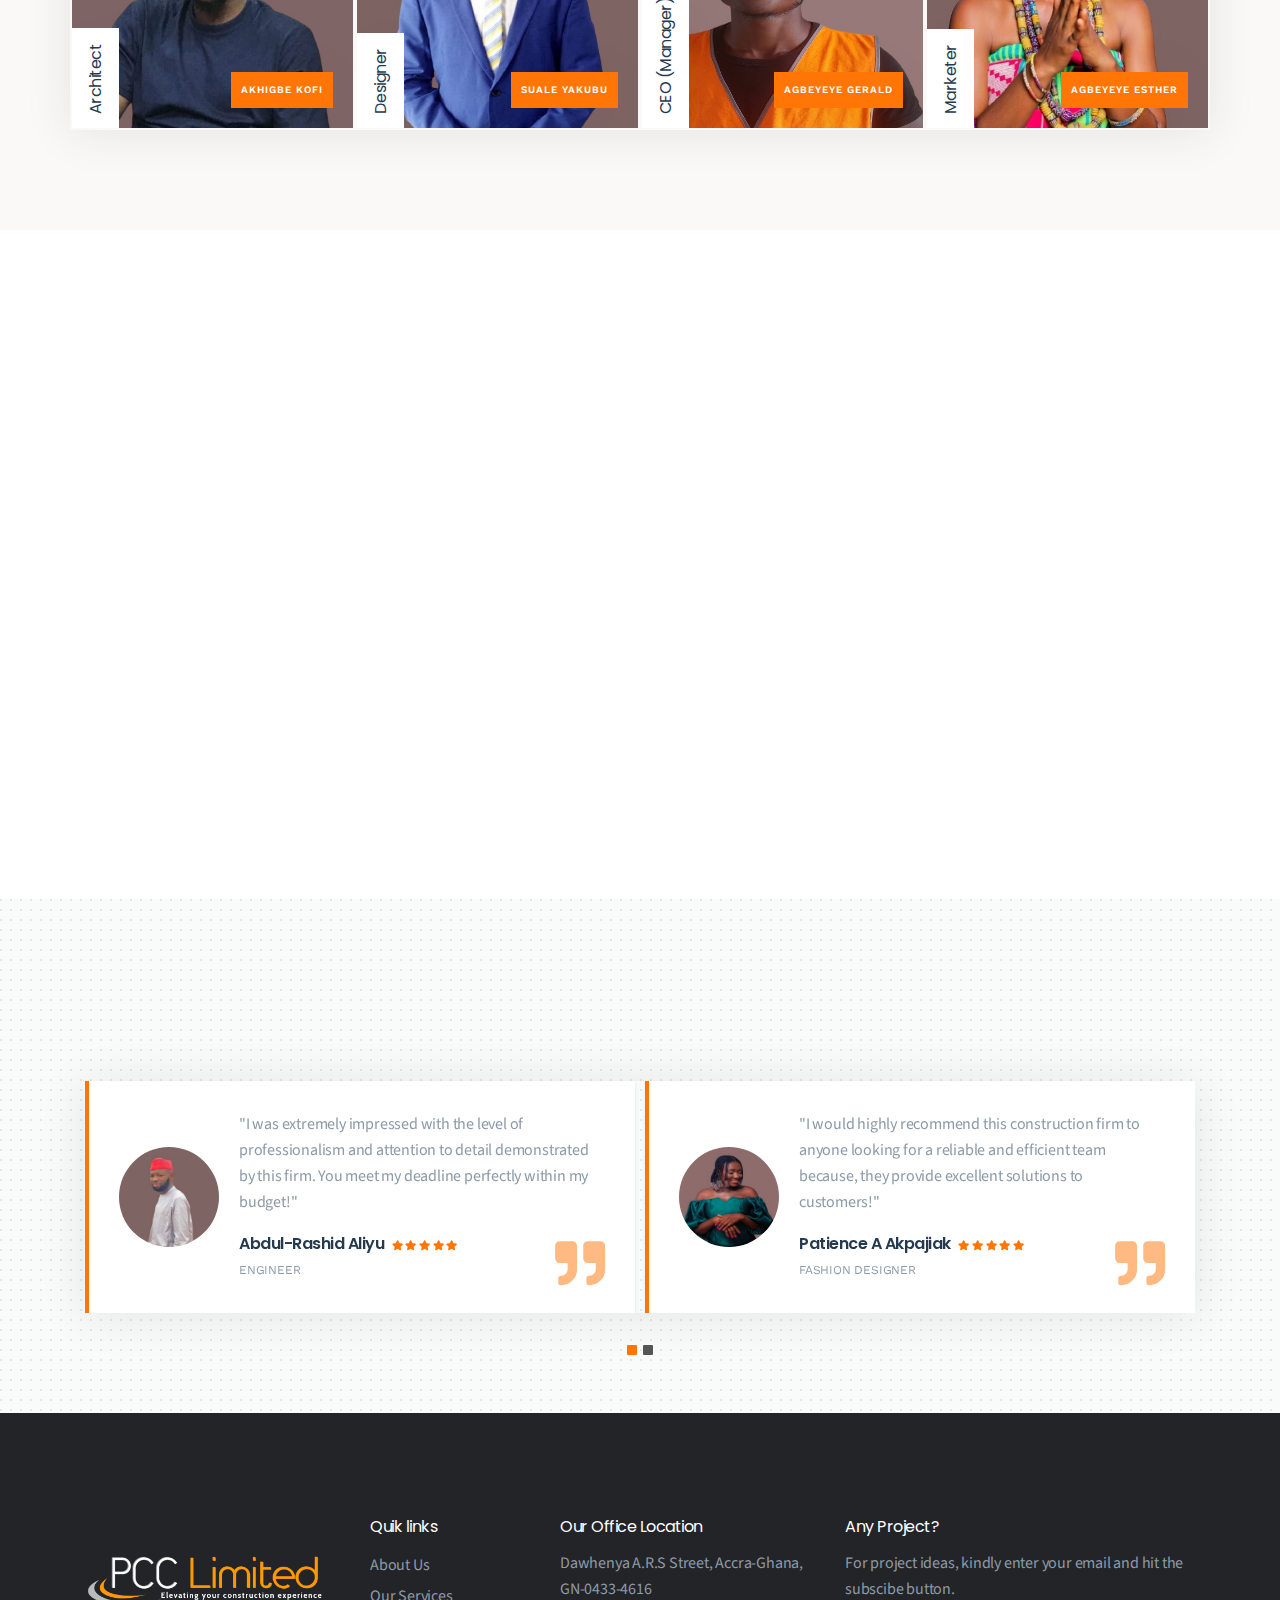
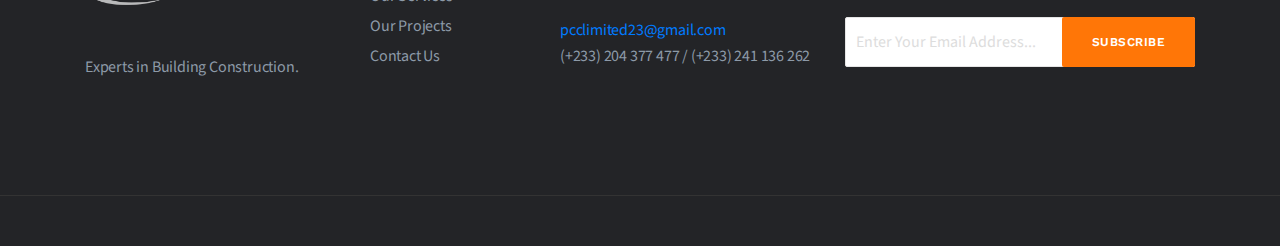
==== commit 8167aa24: "Update NetPro" ====
--- a/NetPro/index.html
+++ b/NetPro/index.html
@@ -237,7 +237,7 @@
 <div class="col-lg-4 col-sm-6 sm-padding">
 <div class="blog-item box-shadow">
 <div class="blog-thumb">
-<img src="img/project-05.jpg" alt="post">
+<img src="img/int-ext2.jpg" alt="post">
 <span class="category"><a href="#">Interior Designs</a></span>
 </div>
 <div class="blog-content">
